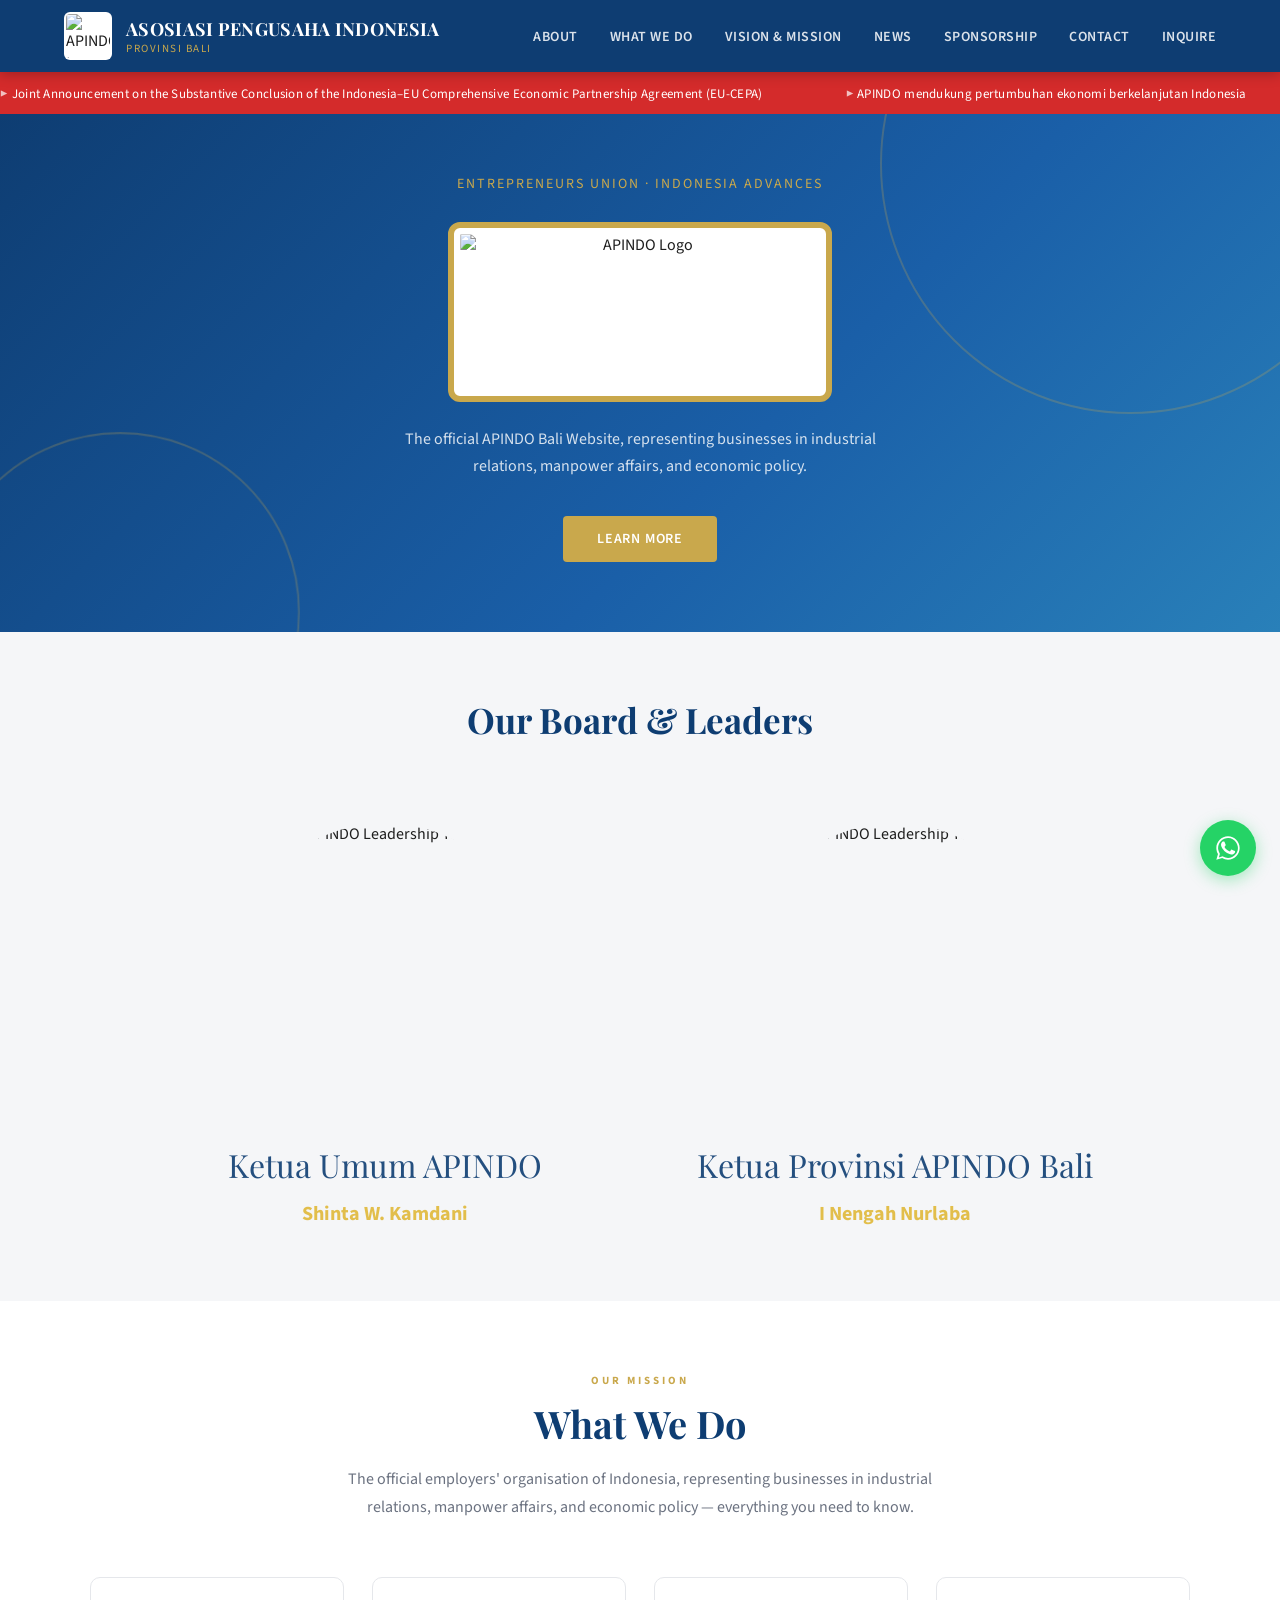
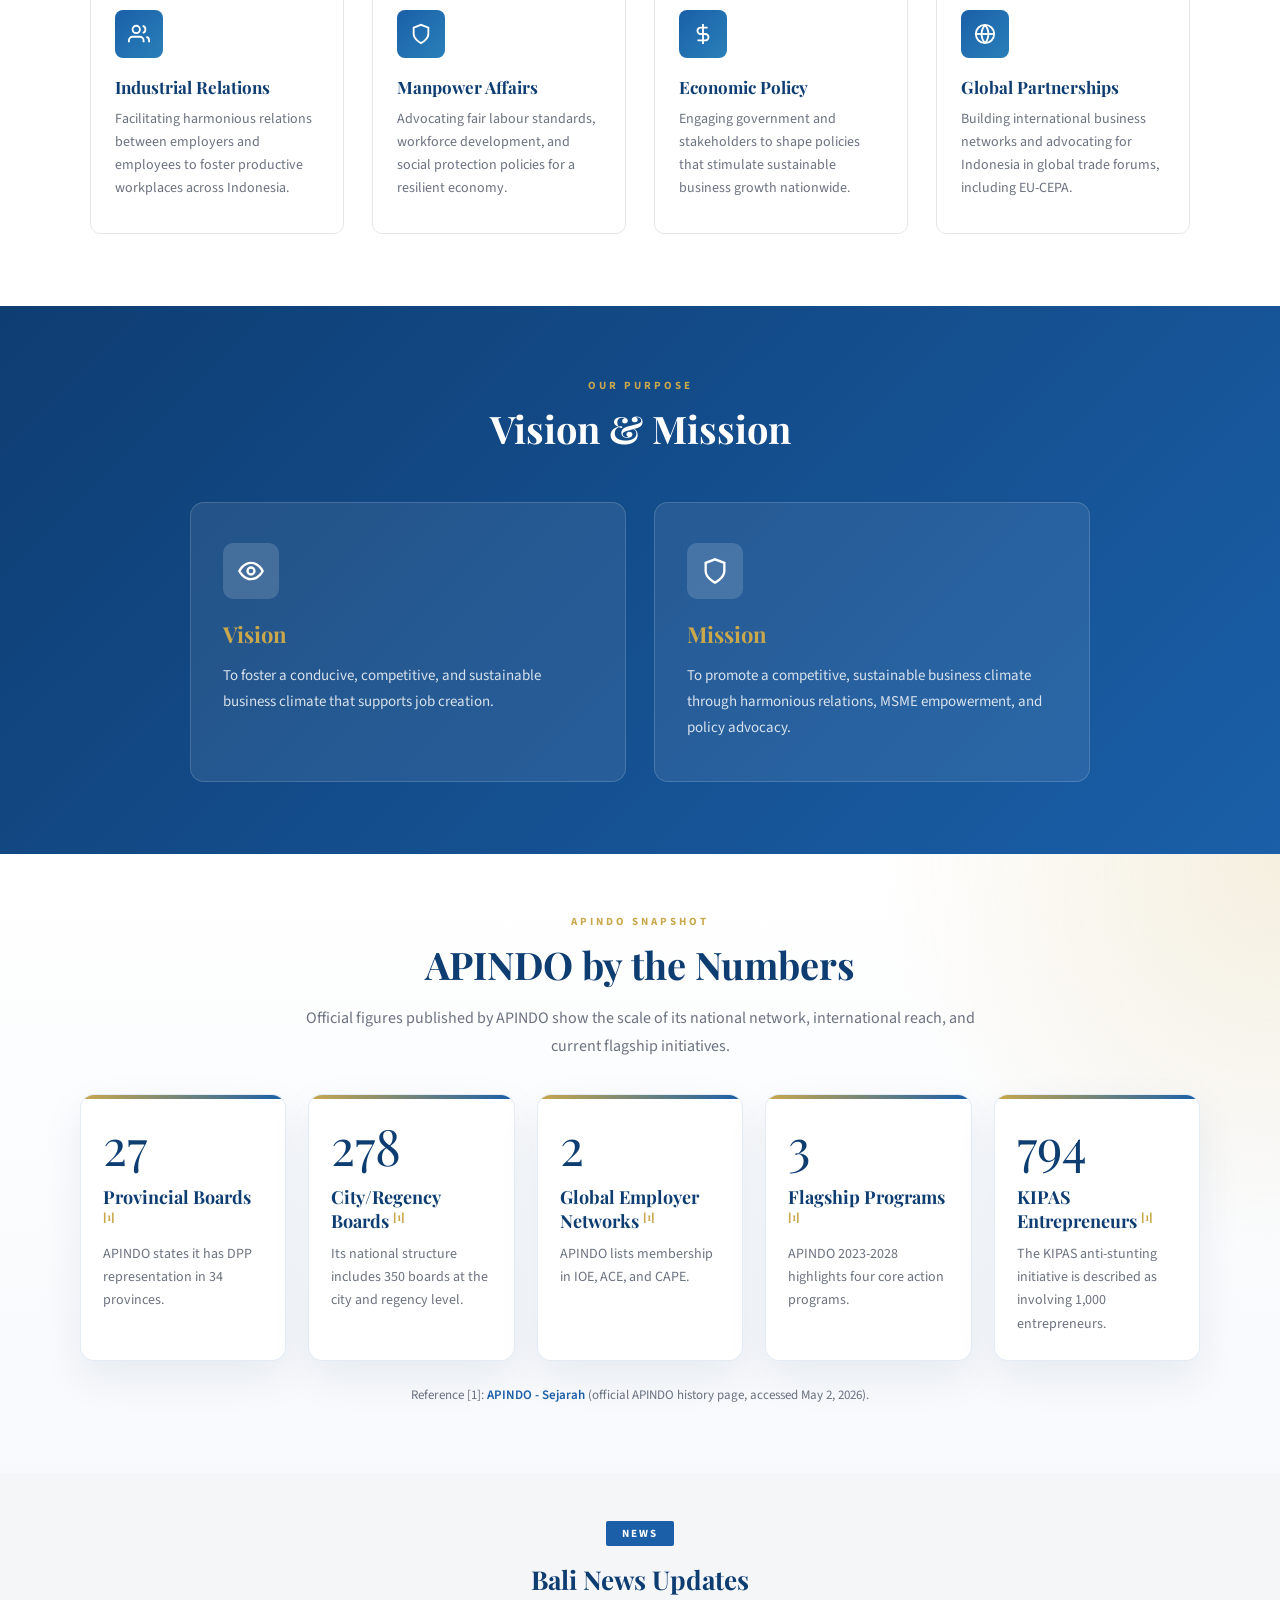
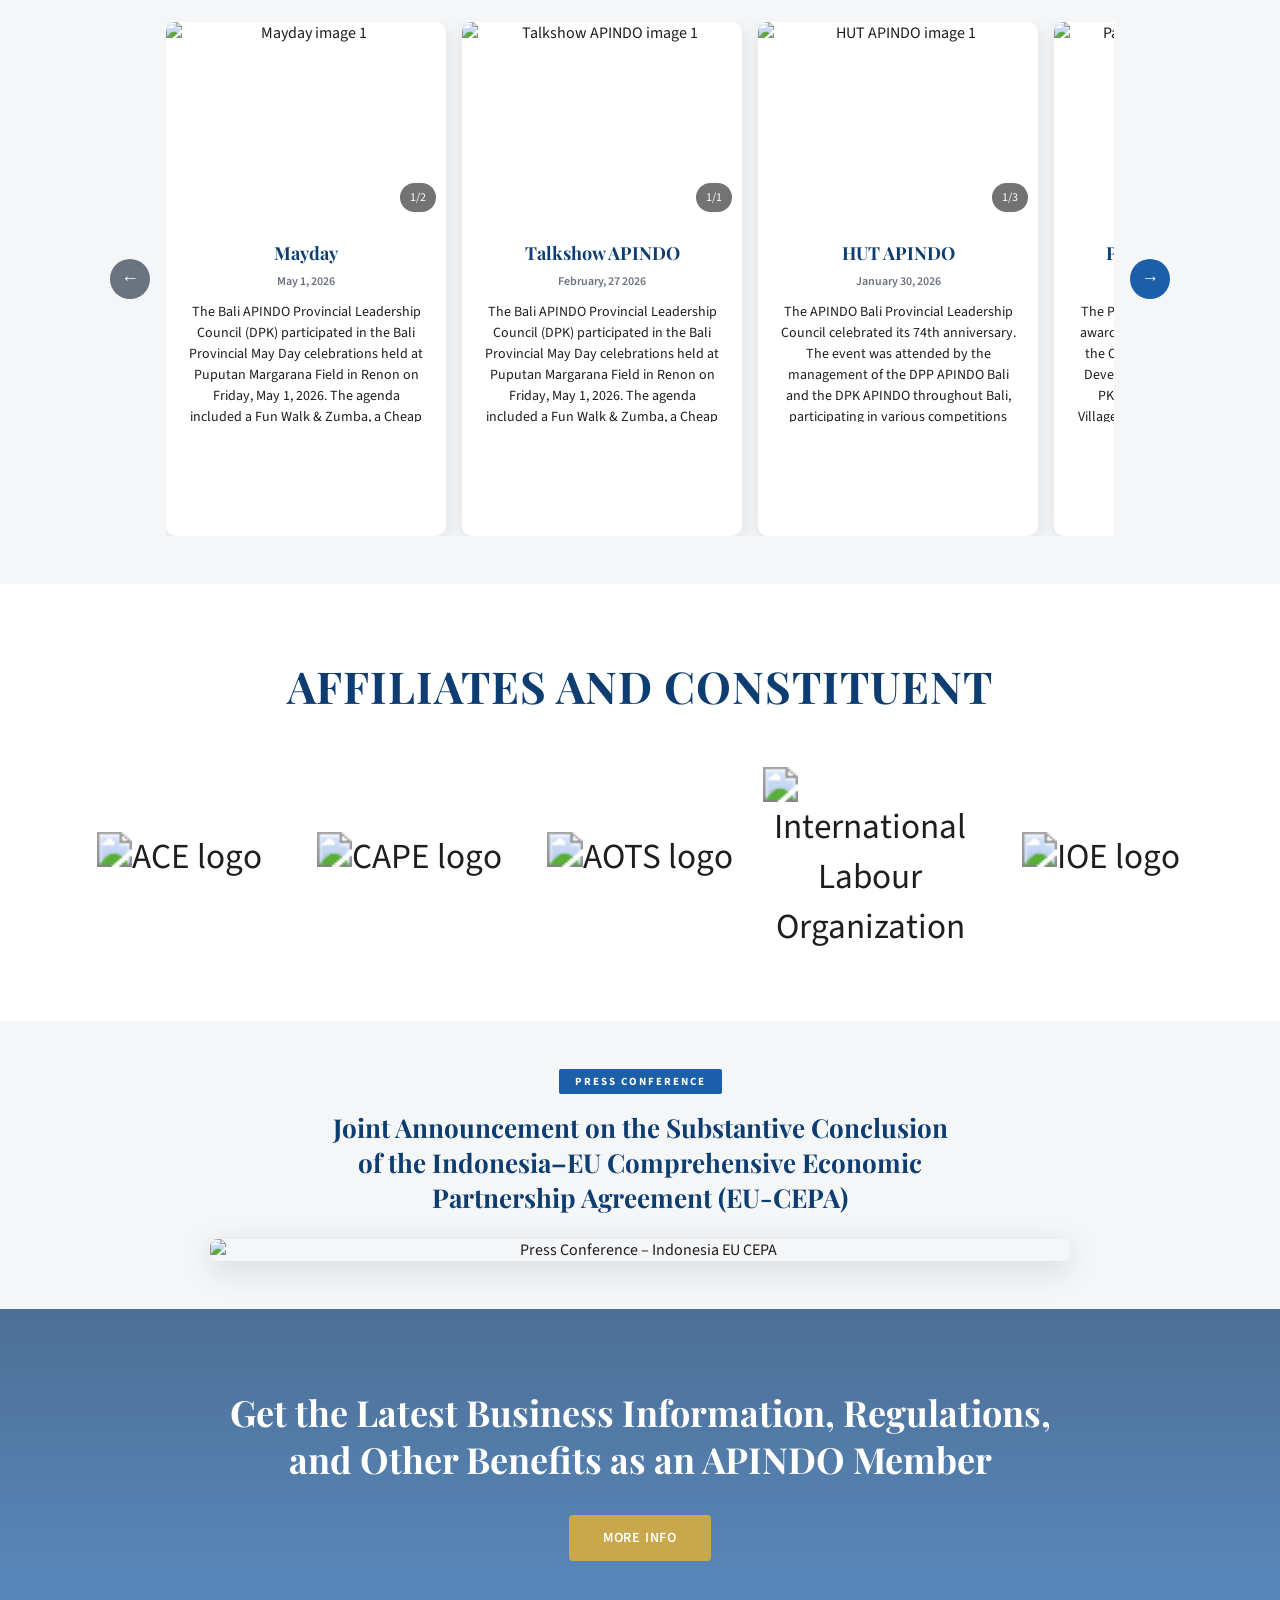
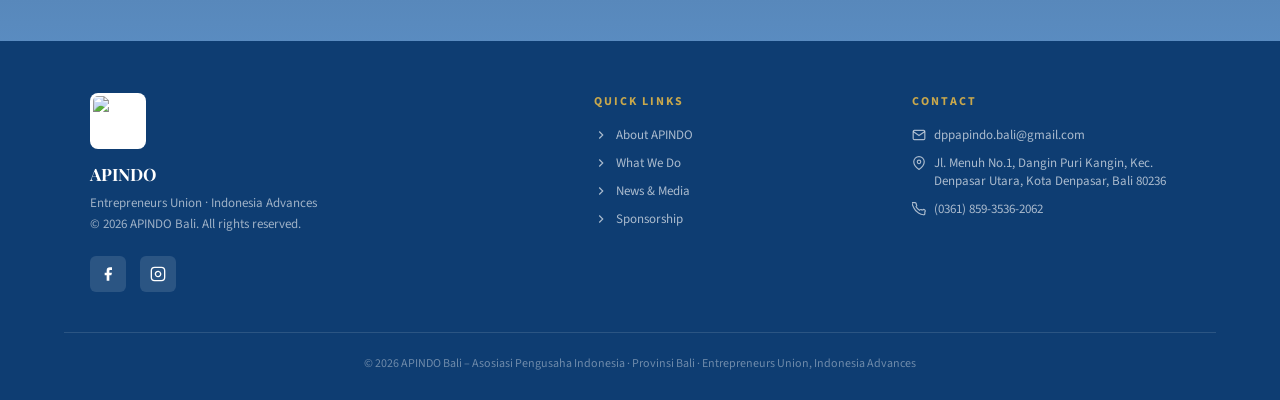
==== Landing Page/index.html @ fa8fde5b "Try fix navbar" ====
<!doctype html>
<html lang="id">
  <head>
    <meta charset="UTF-8" />
    <meta name="viewport" content="width=device-width, initial-scale=1.0" />
    <meta name="robots" content="noindex, nofollow">
    <title>APINDO – Asosiasi Pengusaha Indonesia</title>
    <link rel="preconnect" href="https://fonts.googleapis.com" />
    <link rel="preconnect" href="https://fonts.gstatic.com" crossorigin />
    <link
      href="https://fonts.googleapis.com/css2?family=Playfair+Display:wght@600;700&family=Source+Sans+3:wght@300;400;600&display=swap"
      rel="stylesheet"
    />
    <link rel="stylesheet" href="style.css" />
  </head>
  <body>
    
    <div class="page-loader" id="pageLoader">
  <div class="loader-logo">
    <div class="loader-ring"></div>
    <div class="loader-ring loader-ring--2"></div>
  </div>
  <p class="loader-text">APINDO · Bali</p>
</div>

    <nav>
      <a href="#" class="nav-logo">
        <img src="../Asset/logo.png" alt="APINDO Logo" class="logo-img" />
        <div class="nav-name">
          <span>ASOSIASI PENGUSAHA INDONESIA</span>
          <span>Provinsi Bali</span>
        </div>
      </a>

      <ul class="nav-links">
        <li><a href="../Landing%20Page/index.html#about">About</a></li>
        <li><a href="../Landing%20Page/index.html#what-we-do">What We Do</a></li>
        <li><a href="../Landing%20Page/index.html#vismis">Vision & Mission</a></li>
        <li><a href="../Landing%20Page/index.html#news">News</a></li>
        <li><a href="../SponsorshipPage/index.html">Sponsorship</a></li>
        <li><a href="../Landing%20Page/index.html#contact">Contact</a></li>
        <li><a href="../Inquire Page/index.html">Inquire</a></li>
      </ul>

      <div class="hamburger" onclick="toggleMenu()" aria-label="Toggle menu">
        <span></span><span></span><span></span>
      </div>
    </nav>

    <div class="mobile-menu" id="mobileMenu">
      <a href="../Landing%20Page/index.html#about"           onclick="toggleMenu()">About</a>
      <a href="../Landing%20Page/index.html#what-we-do"      onclick="toggleMenu()">What We Do</a>
      <a href="../Landing%20Page/index.html#vismis"          onclick="toggleMenu()">Vision & Mission</a>
      <a href="../Landing%20Page/index.html#news"            onclick="toggleMenu()">News</a>
      <a href="../SponsorshipPage/index.html" onclick="toggleMenu()">Sponsorship</a>
      <a href="../Landing%20Page/index.html#contact"         onclick="toggleMenu()">Contact</a>
      <a href="../Inquire Page/index.html" onclick="toggleMenu()">Inquire</a>
    </div>

    <div class="ticker-wrap">
      <div class="ticker">
        <span>Joint Announcement on the Substantive Conclusion of the Indonesia–EU Comprehensive Economic Partnership Agreement (EU-CEPA)</span>
        <span>APINDO mendukung pertumbuhan ekonomi berkelanjutan Indonesia</span>
        <span>Pertemuan Dewan Pengusaha APINDO – Q2 2025</span>
        <span>Forum Ketenagakerjaan Nasional – Jakarta, Juni 2025</span>
      </div>
    </div>

    <section class="hero" id="about">
      <img src="../Asset/flower_corner.png" alt="" class="flower-corner flower-corner-top" />
      <img src="../Asset/flower_corner.png" alt="" class="flower-corner flower-corner-bottom" />

      <div class="hero-inner">
        <p class="tagline">Entrepreneurs Union · Indonesia Advances</p>
        <img src="../Asset/fullLogo_whitebg.png" alt="APINDO Logo" class="hero-logo" />
        <p class="desc">
          The official APINDO Bali Website, representing businesses in
          industrial relations, manpower affairs, and economic policy.
        </p>
        <a href="#what-we-do" class="btn btn-gold">Learn More</a>
      </div>
    </section>

    <section class="founder">
      <h1>Our Board & Leaders</h2>
      <div class="founders-grid">
        <div class="founder-card">
          <img
            src="../asset/personimg.jpg"
            alt="APINDO Leadership Team"
            class="founder-img"
          />
          <h3 class="founder-role">Ketua Umum APINDO</h3>
          <p class="founder-name">Shinta W. Kamdani</p>
        </div>

        <div class="founder-card">
          <img
            src="../asset/personimg1.png"
            alt="APINDO Leadership Team"
            class="founder-img"
          />
          <h3 class="founder-role">Ketua Provinsi APINDO Bali</h3>
          <p class="founder-name">I Nengah Nurlaba</p>
        </div>
      </div>
    </section>

    <!-- <section class="founder">
      <h1>Staff Apindo</h2>
      <div class="founders-grid">
        <div class="founder-card">
          <img
            src="../asset/personimg.jpg"
            alt="APINDO Leadership Team"
            class="founder-img"
          />
          <h3 class="founder-role">Sekretaris DPP APINDO Bali</h3>
          <p class="founder-name">Sintha Sutami</p>
        </div>

        <div class="founder-card">
          <img
            src="../asset/personimg1.png"
            alt="APINDO Leadership Team"
            class="founder-img"
          />
          <h3 class="founder-role">Staff DPP APINDO Bali</h3>
          <p class="founder-name">Shinta Nirmala</p>
        </div>
      </div>
    </section> -->

    <section class="what" id="what-we-do">
      <p class="section-label">Our Mission</p>
      <h2>What We Do</h2>
      <p class="intro">
        The official employers' organisation of Indonesia, representing
        businesses in industrial relations, manpower affairs, and economic
        policy — everything you need to know.
      </p>

      <div class="pillars">
        <div class="pillar">
          <div class="pillar-icon">
            <svg width="22" height="22" fill="none" stroke="#fff" stroke-width="2" viewBox="0 0 24 24">
              <path d="M17 21v-2a4 4 0 00-4-4H5a4 4 0 00-4 4v2" />
              <circle cx="9" cy="7" r="4" />
              <path d="M23 21v-2a4 4 0 00-3-3.87M16 3.13a4 4 0 010 7.75" />
            </svg>
          </div>
          <h3>Industrial Relations</h3>
          <p>Facilitating harmonious relations between employers and employees to foster productive workplaces across Indonesia.</p>
        </div>

        <div class="pillar">
          <div class="pillar-icon">
            <svg width="22" height="22" fill="none" stroke="#fff" stroke-width="2" viewBox="0 0 24 24">
              <path d="M12 22s8-4 8-10V5l-8-3-8 3v7c0 6 8 10 8 10z" />
            </svg>
          </div>
          <h3>Manpower Affairs</h3>
          <p>Advocating fair labour standards, workforce development, and social protection policies for a resilient economy.</p>
        </div>

        <div class="pillar">
          <div class="pillar-icon">
            <svg width="22" height="22" fill="none" stroke="#fff" stroke-width="2" viewBox="0 0 24 24">
              <line x1="12" y1="1" x2="12" y2="23" />
              <path d="M17 5H9.5a3.5 3.5 0 000 7h5a3.5 3.5 0 010 7H6" />
            </svg>
          </div>
          <h3>Economic Policy</h3>
          <p>Engaging government and stakeholders to shape policies that stimulate sustainable business growth nationwide.</p>
        </div>

        <div class="pillar">
          <div class="pillar-icon">
            <svg width="22" height="22" fill="none" stroke="#fff" stroke-width="2" viewBox="0 0 24 24">
              <circle cx="12" cy="12" r="10"/><line x1="2" y1="12" x2="22" y2="12"/>
              <path d="M12 2a15.3 15.3 0 010 20M12 2a15.3 15.3 0 000 20"/>
            </svg>
          </div>
          <h3>Global Partnerships</h3>
          <p>Building international business networks and advocating for Indonesia in global trade forums, including EU-CEPA.</p>
        </div>
      </div>
    </section>

    <section class="vismis" id="vismis">
      <div class="vismis-inner">
        <p class="section-label">Our Purpose</p>
        <h2>Vision & Mission</h2>

        <div class="vismis-grid">
          <div class="vismis-card vismis-vision">
            <div class="vismis-icon">
              <svg width="28" height="28" fill="none" stroke="#fff" stroke-width="2" viewBox="0 0 24 24">
                <circle cx="12" cy="12" r="3"/><path d="M2 12s3.5-7 10-7 10 7 10 7-3.5 7-10 7S2 12 2 12z"/>
              </svg>
            </div>
            <h3>Vision</h3>
            <p>To foster a conducive, competitive, and sustainable business climate that supports job creation.</p>
          </div>

          <div class="vismis-card vismis-mission">
            <div class="vismis-icon">
              <svg width="28" height="28" fill="none" stroke="#fff" stroke-width="2" viewBox="0 0 24 24">
                <path d="M12 22s8-4 8-10V5l-8-3-8 3v7c0 6 8 10 8 10z"/>
              </svg>
            </div>
            <h3>Mission</h3>
            <p>To promote a competitive, sustainable business climate through harmonious relations, MSME empowerment, and policy advocacy.</p>
          </div>
        </div>
      </div>
    </section>
  </section>

    <section class="stats" aria-labelledby="stats-heading">
      <div class="stats-shell">
        <div class="stats-head">
          <p class="section-label">APINDO Snapshot</p>
          <h2 id="stats-heading">APINDO by the Numbers</h2>
          <p class="stats-intro">
            Official figures published by APINDO show the scale of its national
            network, international reach, and current flagship initiatives.
          </p>
        </div>

        <div class="stats-grid">
          <article class="stat-card">
            <span class="stat-value" data-count-to="34">0</span>
            <h3>Provincial Boards <sup>[1]</sup></h3>
            <p>APINDO states it has DPP representation in 34 provinces.</p>
          </article>

          <article class="stat-card">
            <span class="stat-value" data-count-to="350">0</span>
            <h3>City/Regency Boards <sup>[1]</sup></h3>
            <p>Its national structure includes 350 boards at the city and regency level.</p>
          </article>

          <article class="stat-card">
            <span class="stat-value" data-count-to="3">0</span>
            <h3>Global Employer Networks <sup>[1]</sup></h3>
            <p>APINDO lists membership in IOE, ACE, and CAPE.</p>
          </article>

          <article class="stat-card">
            <span class="stat-value" data-count-to="4">0</span>
            <h3>Flagship Programs <sup>[1]</sup></h3>
            <p>APINDO 2023-2028 highlights four core action programs.</p>
          </article>

          <article class="stat-card">
            <span class="stat-value" data-count-to="1000">0</span>
            <h3>KIPAS Entrepreneurs <sup>[1]</sup></h3>
            <p>The KIPAS anti-stunting initiative is described as involving 1,000 entrepreneurs.</p>
          </article>
        </div>

        <p class="stats-source">
          Reference [1]:
          <a href="https://apindo.or.id/id/apindo/history" target="_blank" rel="noopener">
            APINDO - Sejarah
          </a>
          (official APINDO history page, accessed May 2, 2026).
        </p>
      </div>
    </section>

    <section class="news" id="news">
      <span class="news-label">News</span>
      <h2>Bali News Updates</h2>

      <div class="news-carousel">
        <button class="carousel-btn prev" aria-label="Previous news">&larr;</button>
        <div class="carousel-container">
          <div class="carousel-track">
          </div>
        </div>
        <button class="carousel-btn next" aria-label="Next news">&rarr;</button>
      </div>
    </section>

    <section class="affiliates" aria-labelledby="affiliates-heading">
      <div class="affiliates-shell">
        <h2 id="affiliates-heading">Affiliates and Constituent</h2>

        <div class="affiliates-logos">
          <figure class="affiliate-logo affiliate-logo-ace">
            <a href="https://aseanemployers.com/ace_website/" target="_blank" rel="noopener" aria-label="Visit ASEAN Confederation of Employers">
              <img src="../Asset/logoCAA/ACE.png" alt="ACE logo" />
            </a>
          </figure>
          <figure class="affiliate-logo affiliate-logo-cape">
            <a href="https://www.cape-emp.org/" target="_blank" rel="noopener" aria-label="Visit Confederation of Asia-Pacific Employers">
              <img src="../Asset/logoCAA/CAPE.png" alt="CAPE logo" />
            </a>
          </figure>
          <figure class="affiliate-logo affiliate-logo-aots">
            <a href="https://www.aots.jp/en/" target="_blank" rel="noopener" aria-label="Visit AOTS">
              <img src="../Asset/logoCAA/AOTS.png" alt="AOTS logo" />
            </a>
          </figure>
          <figure class="affiliate-logo affiliate-logo-ilo">
            <a href="https://www.ilo.org/" target="_blank" rel="noopener" aria-label="Visit International Labour Organization">
              <img src="../Asset/logoCAA/ILO.png" alt="International Labour Organization logo" />
            </a>
          </figure>
          <figure class="affiliate-logo affiliate-logo-ioe">
            <a href="https://www.ioe-emp.org/" target="_blank" rel="noopener" aria-label="Visit International Organisation of Employers">
              <img src="../Asset/logoCAA/IOE.png" alt="IOE logo" />
            </a>
          </figure>
        </div>
      </div>
    </section>

  <section class="press">
    <span class="press-label">Press Conference</span>
    <h2>Joint Announcement on the Substantive Conclusion of the Indonesia–EU Comprehensive Economic Partnership Agreement (EU-CEPA)</h2>

    <div class="press-img-wrap">
      <img src="../Asset/group_photo.png" alt="Press Conference – Indonesia EU CEPA" />
    </div>
  </section>

    <section class="cta-membership">
      <div class="cta-inner">
        <h2>Get the Latest Business Information, Regulations, and Other Benefits as an APINDO Member</h2>
        <a href="#contact" class="btn btn-gold">More Info</a>
      </div>
    </section>

    <footer id="contact">
      <div class="footer-grid">
        <div class="footer-brand">
          <img src="../Asset/logo.png" alt="APINDO Logo" class="footer-logo" />
          <h3>APINDO</h3>
          <p>Entrepreneurs Union · Indonesia Advances<br />© 2026 APINDO Bali. All rights reserved.</p>
          <div class="footer-socials">
            <a class="social-btn" href="https://www.facebook.com/share/1De7yfZ5YW/?mibextid=wwXIfr" aria-label="Facebook">
              <svg width="16" height="16" fill="#fff" viewBox="0 0 24 24">
                <path d="M18 2h-3a5 5 0 00-5 5v3H7v4h3v8h4v-8h3l1-4h-4V7a1 1 0 011-1h3z"/>
              </svg>
            </a>
            <a class="social-btn" href="https://www.instagram.com/apindo_bali/" target="_blank" rel="noopener" aria-label="Instagram">
              <svg width="16" height="16" fill="none" stroke="#fff" stroke-width="2" viewBox="0 0 24 24">
                <rect x="2" y="2" width="20" height="20" rx="5" />
                <path d="M16 11.37A4 4 0 1112.63 8 4 4 0 0116 11.37z" />
                <line x1="17.5" y1="6.5" x2="17.51" y2="6.5" />
              </svg>
            </a>
          </div>
        </div>

        <div class="footer-col">
          <h4>Quick Links</h4>
          <ul>
            <li>
              <svg width="14" height="14" fill="none" stroke="currentColor" stroke-width="2" viewBox="0 0 24 24"><polyline points="9 18 15 12 9 6"/></svg>
              <a href="#about">About APINDO</a>
            </li>
            <li>
              <svg width="14" height="14" fill="none" stroke="currentColor" stroke-width="2" viewBox="0 0 24 24"><polyline points="9 18 15 12 9 6"/></svg>
              <a href="#what-we-do">What We Do</a>
            </li>
            <li>
              <svg width="14" height="14" fill="none" stroke="currentColor" stroke-width="2" viewBox="0 0 24 24"><polyline points="9 18 15 12 9 6"/></svg>
              <a href="#news">News & Media</a>
            </li>
            <li>
              <svg width="14" height="14" fill="none" stroke="currentColor" stroke-width="2" viewBox="0 0 24 24"><polyline points="9 18 15 12 9 6"/></svg>
              <a href="../SponsorshipPage/index.html">Sponsorship</a>
            </li>
          </ul>
        </div>

        <div class="footer-col">
          <h4>Contact</h4>
          <ul>
            <li>
              <svg width="14" height="14" fill="none" stroke="currentColor" stroke-width="2" viewBox="0 0 24 24">
                <path d="M4 4h16c1.1 0 2 .9 2 2v12c0 1.1-.9 2-2 2H4c-1.1 0-2-.9-2-2V6c0-1.1.9-2 2-2z"/>
                <polyline points="22,6 12,13 2,6"/>
              </svg>
              <a href="mailto:dppapindo.bali@gmail.com">dppapindo.bali@gmail.com</a>
            </li>
            <li>
              <svg width="14" height="14" fill="none" stroke="currentColor" stroke-width="2" viewBox="0 0 24 24">
                <path d="M21 10c0 7-9 13-9 13S3 17 3 10a9 9 0 0118 0z"/>
                <circle cx="12" cy="10" r="3"/>
              </svg>
              Jl. Menuh No.1, Dangin Puri Kangin, Kec. Denpasar Utara, Kota Denpasar, Bali 80236
            </li>
            <li>
              <svg width="14" height="14" fill="none" stroke="currentColor" stroke-width="2" viewBox="0 0 24 24">
                <path d="M22 16.92v3a2 2 0 01-2.18 2 19.79 19.79 0 01-8.63-3.07A19.5 19.5 0 013.07 9.81a19.79 19.79 0 01-3.07-8.68A2 2 0 012.18 1h3a2 2 0 012 1.72 12.84 12.84 0 00.7 2.81 2 2 0 01-.45 2.11L6.91 8.1a16 16 0 006 6l.62-.62a2 2 0 012.11-.45 12.84 12.84 0 002.81.7A2 2 0 0122 16.92z"/>
              </svg>
              (0361) 859-3536-2062
            </li>
          </ul>
        </div>
      </div>

      <div class="footer-bottom">
        © 2026 APINDO Bali – Asosiasi Pengusaha Indonesia · Provinsi Bali · Entrepreneurs Union, Indonesia Advances
      </div>
    </footer>

    <a
      class="wa-fab"
      href="https://api.whatsapp.com/send/?phone=6285935362062&text=Halo%2C+saya+tertarik+untuk+bekerja+sama+dengan+anda&type=phone_number&app_absent=0"
      target="_blank"
      rel="noopener"
      aria-label="Chat on WhatsApp"
    >
      <svg width="28" height="28" viewBox="0 0 24 24" fill="#fff">
        <path d="M17.472 14.382c-.297-.149-1.758-.867-2.03-.967-.273-.099-.471-.148-.67.15-.197.297-.767.966-.94 1.164-.173.199-.347.223-.644.075-.297-.15-1.255-.463-2.39-1.475-.883-.788-1.48-1.761-1.653-2.059-.173-.297-.018-.458.13-.606.134-.133.298-.347.446-.52.149-.174.198-.298.298-.497.099-.198.05-.371-.025-.52-.075-.149-.669-1.612-.916-2.207-.242-.579-.487-.5-.669-.51-.173-.008-.371-.01-.57-.01-.198 0-.52.074-.792.372-.272.297-1.04 1.016-1.04 2.479 0 1.462 1.065 2.875 1.213 3.074.149.198 2.096 3.2 5.077 4.487.709.306 1.262.489 1.694.625.712.227 1.36.195 1.871.118.571-.085 1.758-.719 2.006-1.413.248-.694.248-1.289.173-1.413-.074-.124-.272-.198-.57-.347z"/>
        <path d="M12 2C6.477 2 2 6.477 2 12c0 1.89.525 3.657 1.438 5.168L2 22l4.992-1.412A9.956 9.956 0 0012 22c5.523 0 10-4.477 10-10S17.523 2 12 2zm0 18.5a8.48 8.48 0 01-4.319-1.175l-.31-.184-3.207.906.907-3.117-.2-.32A8.5 8.5 0 1112 20.5z"/>
      </svg>
    </a>

    <script src="script.js"></script>
  </body>
</html>
---- Landing Page/style.css ----
*, *::before, *::after { box-sizing: border-box; margin: 0; padding: 0; }

:root {
  --blue:    #1a5fa8;
  --blue-dk: #0e3d72;
  --red:     #d42b2b;
  --gold:    #c9a84c;
  --bg:      #ffffff;
  --gray:    #f5f6f8;
  --text:    #1e1e1e;
  --muted:   #6b7280;
  --nav-h:   72px;
}

::-webkit-scrollbar { width: 8px; }
::-webkit-scrollbar-track { background: #f5f6f8; }
::-webkit-scrollbar-thumb { background: #1a5fa8; border-radius: 4px; }
::-webkit-scrollbar-thumb:hover { background: #0e3d72; }

html { scroll-behavior: smooth;
  scrollbar-color: #1a5fa8 #f5f6f8; 
  scrollbar-width: thin; }

body {
  font-family: 'Source Sans 3', sans-serif;
  color: var(--text);
  background: var(--bg);
  overflow-x: hidden;
}

img { display: block; width: 100%; height: auto; }
a   { text-decoration: none; color: inherit; }

.page-loader {
  position: fixed;
  inset: 0;
  z-index: 99999;
  background: #fff;
  display: flex;
  flex-direction: column;
  align-items: center;
  justify-content: center;
  gap: 18px;
  transition: opacity .45s ease, visibility .45s ease;
}
.page-loader.hidden { opacity: 0; visibility: hidden; pointer-events: none; }
.loader-logo { position: relative; width: 72px; height: 72px; }
.loader-ring {
  position: absolute;
  inset: 0;
  border-radius: 50%;
  border: 3px solid transparent;
  border-top-color: #1a5fa8;
  border-right-color: #c9a84c;
  animation: loader-spin 1s cubic-bezier(.6,.15,.4,.85) infinite;
}
.loader-ring--2 {
  inset: 10px;
  border-top-color: #c9a84c;
  border-right-color: #1a5fa8;
  animation-direction: reverse;
  animation-duration: .75s;
}
.loader-text {
  font-family: 'Playfair Display', serif;
  font-size: 13px;
  letter-spacing: 3px;
  text-transform: uppercase;
  color: #6b7280;
}
@keyframes loader-spin { to { transform: rotate(360deg); } }

nav {
  position: sticky;
  top: 0;
  z-index: 100;
  background: var(--blue-dk);
  height: var(--nav-h);
  display: flex;
  align-items: center;
  justify-content: space-between;
  padding: 0 5%;
  box-shadow: 0 2px 12px rgba(0,0,0,.25);
}

.nav-logo {
  display: flex;
  align-items: center;
  gap: 14px;
}

.logo-badge {
  width: 48px;
  height: 48px;
  background: var(--bg);
  
  border-radius: 6px;
  display: flex;
  align-items: center;
  justify-content: center;
  font-family: 'Playfair Display', serif;
  font-size: 13px;
  font-weight: 700;
  color: var(--blue);
  letter-spacing: .5px;
  line-height: 1.1;
  text-align: center;
}

.logo-img {
  width: 48px;
  height: 48px;
  background: #fff;
  
  border-radius: 6px;
  object-fit: contain;
  padding: 2px;
}

.hero-logo {
  width: clamp(120px, 30vw, 480px);
  height: clamp(120px, 18vw, 180px);
  background: #fff;
  border: 0.4em solid var(--gold);
  border-radius: 12px;
  object-fit: contain;
  padding: 0.4em;
  margin: 0 auto 1.5em;
}

.footer-logo {
  width: 56px;
  height: 56px;
  background: #fff;
  
  border-radius: 8px;
  object-fit: contain;
  padding: 3px;
  margin-bottom: 14px;
}

.nav-name {
  display: flex;
  flex-direction: column;
}

.nav-name span:first-child {
  font-family: 'Playfair Display', serif;
  font-size: 18px;
  font-weight: 700;
  color: #fff;
  letter-spacing: .3px;
}

.nav-name span:last-child {
  font-size: 11px;
  color: var(--gold);
  letter-spacing: 1.5px;
  text-transform: uppercase;
}

.nav-links {
  display: flex;
  gap: 32px;
  list-style: none;
}

.nav-links a {
  color: rgba(255,255,255,.85);
  font-size: 14px;
  font-weight: 600;
  letter-spacing: .5px;
  text-transform: uppercase;
  transition: color .2s;
}

.nav-links a:hover { color: var(--gold); }

.hamburger {
  display: none;
  flex-direction: column;
  gap: 5px;
  cursor: pointer;
  padding: 6px;
}

.hamburger span {
  display: block;
  width: 24px;
  height: 2px;
  background: #fff;
  border-radius: 2px;
  transition: .3s;
}

.hero {
  background: linear-gradient(135deg, var(--blue-dk) 0%, var(--blue) 60%, #2980b9 100%);
  padding: 60px 5% 70px;
  text-align: center;
  position: relative;
  overflow: hidden;
}

.hero::before, .hero::after {
  content: '';
  position: absolute;
  border-radius: 50%;
  border: 2px solid rgba(201,168,76,.25);
  will-change: transform;
}
.hero::before {
  width: 500px; height: 500px;
  top: -200px; right: -100px;
  animation: hero-ring-float 7s ease-in-out infinite;
}
.hero::after {
  width: 360px; height: 360px;
  bottom: -160px; left: -60px;
  animation: hero-ring-pulse 6s ease-in-out infinite;
}

.hero-inner { position: relative; z-index: 1; max-width: 700px; margin: 0 auto; }

.flower-corner {
  position: absolute;
  width: 300px;
  height: auto;
  pointer-events: none;
  opacity: 0.85;
}

.flower-corner-top {
  top: -20px;
  left: -20px;
}

.flower-corner-bottom {
  bottom: -20px;
  right: -20px;
  transform: rotate(180deg);
}

.hero h1 {
  font-family: 'Playfair Display', serif;
  font-size: clamp(26px, 5vw, 44px);
  color: #fff;
  line-height: 1.18;
  margin-bottom: 10px;
}

.hero p.tagline {
  font-size: 14px;
  color: var(--gold);
  letter-spacing: 2px;
  text-transform: uppercase;
  margin-bottom: 28px;
}

.hero p.desc {
  font-size: 16px;
  color: rgba(255,255,255,.82);
  line-height: 1.7;
  max-width: 520px;
  margin: 0 auto 36px;
}

.btn {
  display: inline-block;
  padding: 13px 34px;
  border-radius: 4px;
  font-size: 14px;
  font-weight: 600;
  letter-spacing: .8px;
  text-transform: uppercase;
  transition: all .22s;
  cursor: pointer;
  border: none;
}

.btn-gold {
  background: var(--gold);
  color: #fff;
}

.btn-gold:hover {
  background: #a8853a;
  transform: translateY(-2px);
  box-shadow: 0 6px 18px rgba(0,0,0,.2);
}

.btn-outline {
  background: transparent;
  color: #fff;
  border: 2px solid rgba(255,255,255,.5);
  margin-left: 12px;
}

.btn-outline:hover {
  border-color: #fff;
  background: rgba(255,255,255,.1);
}

@keyframes hero-ring-float {
  0%, 100% { transform: translateY(0); }
  50% { transform: translateY(-24px); }
}

@keyframes hero-ring-pulse {
  0%, 100% { transform: scale(1); }
  50% { transform: scale(1.08); }
}

.stats {
  padding: 60px 5% 68px;
  background:
    radial-gradient(circle at top right, rgba(201,168,76,.18), transparent 28%),
    linear-gradient(180deg, #fff 0%, #f7f9fc 100%);
}

.stats-shell {
  max-width: 1120px;
  margin: 0 auto;
}

.stats-head {
  max-width: 720px;
  margin: 0 auto 34px;
  text-align: center;
}

.stats h2 {
  font-family: 'Playfair Display', serif;
  font-size: clamp(26px, 4vw, 38px);
  color: var(--blue-dk);
  margin-bottom: 14px;
}

.stats-intro {
  font-size: 16px;
  line-height: 1.75;
  color: var(--muted);
}

.stats-grid {
  display: grid;
  grid-template-columns: repeat(auto-fit, minmax(190px, 1fr));
  gap: 22px;
}

.stat-card {
  position: relative;
  padding: 26px 22px 24px;
  border-radius: 14px;
  background: rgba(255,255,255,.96);
  border: 1px solid rgba(26,95,168,.12);
  box-shadow: 0 16px 40px rgba(14,61,114,.08);
  overflow: hidden;
}

.stat-card::before {
  content: '';
  position: absolute;
  inset: 0 auto auto 0;
  width: 100%;
  height: 4px;
  background: linear-gradient(90deg, var(--gold) 0%, var(--blue) 100%);
}

.stat-value {
  display: block;
  margin-bottom: 14px;
  font-family: 'Playfair Display', serif;
  font-size: clamp(34px, 5vw, 50px);
  line-height: 1;
  color: var(--blue-dk);
}

.stat-card h3 {
  font-family: 'Playfair Display', serif;
  font-size: 18px;
  color: var(--blue-dk);
  margin-bottom: 10px;
}

.stat-card sup {
  font-size: 11px;
  color: var(--gold);
}

.stat-card p {
  font-size: 14px;
  line-height: 1.65;
  color: var(--muted);
}

.stats-source {
  margin-top: 24px;
  text-align: center;
  font-size: 13px;
  line-height: 1.6;
  color: var(--muted);
}

.stats-source a {
  color: var(--blue);
  font-weight: 600;
}

.ticker-wrap {
  background: var(--red);
  overflow: hidden;
  white-space: nowrap;
  padding: 10px 0;
}

.ticker {
  display: inline-block;
  animation: ticker-scroll 28s linear infinite;
}

.ticker span {
  font-size: 13px;
  color: #fff;
  letter-spacing: .3px;
  padding-right: 80px;
}

.ticker span::before { content: '▶ '; opacity: .7; }

@keyframes ticker-scroll {
  0%   { transform: translateX(100vw); }
  100% { transform: translateX(-100%); }
}

.news {
  background: var(--gray);
  padding: 48px 5%;
  text-align: center;
}

.news-label {
  display: inline-block;
  background: var(--blue);
  color: #fff;
  font-size: 11px;
  font-weight: 700;
  letter-spacing: 2px;
  text-transform: uppercase;
  padding: 5px 16px;
  border-radius: 2px;
  margin-bottom: 16px;
}

.news h2 {
  font-family: 'Playfair Display', serif;
  font-size: clamp(18px, 3vw, 26px);
  color: var(--blue-dk);
  margin-bottom: 24px;
  max-width: 640px;
  margin-inline: auto;
  line-height: 1.35;
}

.news-carousel {
  position: relative;
  max-width: 1060px;
  margin: 0 auto;
  display: flex;
  align-items: center;
  gap: 16px;
}

.carousel-btn {
  background: var(--blue);
  color: white;
  border: none;
  width: 40px;
  height: 40px;
  border-radius: 50%;
  cursor: pointer;
  font-size: 18px;
  display: flex;
  align-items: center;
  justify-content: center;
  transition: background 0.3s;
  flex-shrink: 0;
}

.carousel-btn:hover {
  background: var(--blue-dk);
}

.carousel-btn:disabled {
  background: var(--muted);
  cursor: not-allowed;
}

.carousel-container {
  overflow: hidden;
  flex: 1;
  min-width: 0;
}

.carousel-track {
  display: flex;
  gap: 16px;
  transition: transform 0.5s ease;
}

.news-card {
  flex: 0 0 280px;
  background: white;
  border-radius: 10px;
  overflow: hidden;
  box-shadow: 0 4px 16px rgba(0,0,0,0.1);
  transition: transform 0.3s, box-shadow 0.3s;
}

.news-card:hover {
  transform: translateY(-5px);
  box-shadow: 0 8px 24px rgba(0,0,0,0.15);
}

.card-image-container {
  position: relative;
  height: 200px;
  overflow: hidden;
}

.card-image {
  width: 100%;
  height: 100%;
  object-fit: cover;
  transition: opacity 0.3s;
}

.card-image-placeholder {
  width: 100%;
  height: 100%;
  background: linear-gradient(135deg, var(--blue) 0%, var(--blue-dk) 100%);
  display: flex;
  align-items: center;
  justify-content: center;
  color: white;
  font-size: 14px;
  text-align: center;
}

.image-counter {
  position: absolute;
  right: 10px;
  bottom: 10px;
  background: rgba(0, 0, 0, 0.55);
  color: white;
  font-size: 12px;
  padding: 6px 10px;
  border-radius: 999px;
  pointer-events: none;
}

.image-nav {
  position: absolute;
  top: 50%;
  transform: translateY(-50%);
  background: rgba(0,0,0,0.5);
  color: white;
  border: none;
  width: 30px;
  height: 30px;
  border-radius: 50%;
  cursor: pointer;
  font-size: 16px;
  display: flex;
  align-items: center;
  justify-content: center;
  opacity: 0;
  transition: opacity 0.3s;
}

.card-image-container:hover .image-nav {
  opacity: 1;
}

.image-nav.prev {
  left: 10px;
}

.image-nav.next {
  right: 10px;
}

.card-content {
  padding: 20px;
}

.card-title {
  font-family: 'Playfair Display', serif;
  font-size: 18px;
  color: var(--blue-dk);
  margin-bottom: 8px;
  line-height: 1.3;
}

.card-date {
  font-size: 12px;
  color: var(--muted);
  margin-bottom: 12px;
  font-weight: 600;
}

.card-description {
  font-size: 14px;
  color: var(--text);
  line-height: 1.5;
  max-height: 120px;
  overflow: hidden;
  text-overflow: ellipsis;
}

.wa-fab {
  position: fixed;
  bottom: 24px;
  right: 24px;
  width: 56px;
  height: 56px;
  background: #25d366;
  border-radius: 50%;
  display: flex;
  align-items: center;
  justify-content: center;
  box-shadow: 0 4px 16px rgba(37, 211, 102, 0.4);
  transition: transform .25s, box-shadow .25s;
  cursor: pointer;
  z-index: 9999;
  animation: wa-fab-pulse 2s ease-in-out infinite;
}

.wa-fab:hover {
  transform: scale(1.12);
  box-shadow: 0 6px 24px rgba(37, 211, 102, 0.5);
}

@keyframes wa-fab-pulse {
  0%, 100% { box-shadow: 0 4px 16px rgba(37, 211, 102, 0.4); }
  50% { box-shadow: 0 4px 24px rgba(37, 211, 102, 0.6); }
}

.what {
  padding: 72px 5%;
  text-align: center;
}

.section-label {
  font-size: 11px;
  font-weight: 700;
  letter-spacing: 3px;
  text-transform: uppercase;
  color: var(--gold);
  margin-bottom: 10px;
}

.what h2 {
  font-family: 'Playfair Display', serif;
  font-size: clamp(26px, 4vw, 38px);
  color: var(--blue-dk);
  margin-bottom: 16px;
}

.what .intro {
  max-width: 600px;
  margin: 0 auto 56px;
  font-size: 16px;
  color: var(--muted);
  line-height: 1.75;
}

.pillars {
  display: grid;
  grid-template-columns: repeat(auto-fit, minmax(220px, 1fr));
  gap: 28px;
  max-width: 1100px;
  margin: 0 auto;
}

.pillar {
  background: #fff;
  border: 1px solid #e5e7eb;
  border-radius: 10px;
  padding: 32px 24px;
  text-align: left;
  transition: box-shadow .22s, transform .22s;
}

.pillar:hover {
  box-shadow: 0 10px 30px rgba(26,95,168,.12);
  transform: translateY(-4px);
}

.pillar-icon {
  width: 48px;
  height: 48px;
  background: linear-gradient(135deg, var(--blue) 0%, #2980b9 100%);
  border-radius: 8px;
  display: flex;
  align-items: center;
  justify-content: center;
  margin-bottom: 18px;
}

.pillar h3 {
  font-family: 'Playfair Display', serif;
  font-size: 17px;
  color: var(--blue-dk);
  margin-bottom: 10px;
}

.pillar p {
  font-size: 14px;
  color: var(--muted);
  line-height: 1.65;
}

.vismis {
  background: linear-gradient(135deg, var(--blue-dk) 0%, var(--blue) 100%);
  padding: 72px 5%;
  text-align: center;
}

.vismis-inner {
  max-width: 900px;
  margin: 0 auto;
}

.vismis .section-label { color: var(--gold); margin-bottom: 10px; }

.vismis h2 {
  font-family: 'Playfair Display', serif;
  font-size: clamp(26px, 4vw, 38px);
  color: #fff;
  margin-bottom: 48px;
}

.vismis-grid {
  display: grid;
  grid-template-columns: 1fr 1fr;
  gap: 28px;
}

.vismis-card {
  background: rgba(255,255,255,.08);
  border: 1px solid rgba(255,255,255,.15);
  border-radius: 14px;
  padding: 40px 32px;
  text-align: left;
  transition: background .25s, transform .25s;
}

.vismis-card:hover {
  background: rgba(255,255,255,.14);
  transform: translateY(-4px);
}

.vismis-icon {
  width: 56px;
  height: 56px;
  background: rgba(255,255,255,.15);
  border-radius: 10px;
  display: flex;
  align-items: center;
  justify-content: center;
  margin-bottom: 20px;
}

.vismis-card h3 {
  font-family: 'Playfair Display', serif;
  font-size: 22px;
  color: var(--gold);
  margin-bottom: 14px;
}

.vismis-card p {
  font-size: 15px;
  color: rgba(255,255,255,.82);
  line-height: 1.75;
}

@media (max-width: 640px) {
  .vismis-grid { grid-template-columns: 1fr; }
}

.team {
  background: var(--white);
  padding: 64px 5%;
  text-align: center;
}

.team h2 {
  font-family: 'Playfair Display', serif;
  font-size: clamp(22px, 3.5vw, 32px);
  color: var(--blue-dk);
  margin-bottom: 10px;
}

.team .section-label { margin-bottom: 12px; }

.team-img-wrap {
  max-width: 820px;
  margin: 36px auto 0;
  border-radius: 10px;
  overflow: hidden;
  box-shadow: 0 8px 28px rgba(0,0,0,.12);
}

.team-img-placeholder {
  width: 100%;
  height: 320px;
  background: linear-gradient(160deg, #0e3d72 0%, #1a5fa8 100%);
  display: flex;
  flex-direction: column;
  align-items: center;
  justify-content: center;
  color: rgba(255,255,255,.6);
  font-size: 14px;
  gap: 8px;
}

.founder{
  background: var(--gray);
  padding: 64px 5%;
  text-align: center;
}

.founder h1 {
  font-family: 'Playfair Display', serif;
  font-size: clamp(35px, 3.5vw, 32px);
  color: var(--blue-dk);
  margin-bottom: 10px;
}

.founder h3 {
  font-family: 'Playfair Display', serif;
  font-size: clamp(5px, 3.5vw, 32px);
  color: var(--blue-dk);
  margin-bottom: 10px;
}

.founder p {
  font-size: 20px;
  line-height: 1.65;
  color: rgba(223, 182, 49, 0.87);
  max-width: 280px;
}

.founders-grid {
  display: flex;
  justify-content: center;
  gap: 60px;
  flex-wrap: wrap;
  margin-top: 80px;
}

.founder-card {
  display: flex;
  flex-direction: column;
  align-items: center;
  width: 450px;
}

.founder-img {
  width: 300px;
  height: 300px;
  border-radius: 50%; 
  object-fit: cover;
  margin-bottom: 20px;
}

.founder-name {
  color: #ffffff;
  font-size: 1rem;
  font-weight: 700;
  margin-bottom: 6px;
}

.founder-role {
  color: #ffffff;
  font-size: 0.875rem;
  font-weight: 300;
  line-height: 1.4;
  opacity: 0.9;
}

footer {
  background: var(--blue-dk);
  color: rgba(255,255,255,.75);
  padding: 52px 5% 28px;
}

.footer-grid {
  display: grid;
  grid-template-columns: 2fr 1.2fr 1.2fr;
  gap: 40px;
  max-width: 1100px;
  margin: 0 auto 40px;
}

.footer-brand .logo-badge {
  margin-bottom: 14px;
}

.footer-brand h3 {
  font-family: 'Playfair Display', serif;
  font-size: 17px;
  color: #fff;
  margin-bottom: 8px;
}

.footer-brand p {
  font-size: 13px;
  line-height: 1.65;
  color: rgba(255,255,255,.6);
  max-width: 280px;
}

.footer-col h4 {
  font-size: 12px;
  font-weight: 700;
  letter-spacing: 2px;
  text-transform: uppercase;
  color: var(--gold);
  margin-bottom: 16px;
}

.footer-col ul { list-style: none; }

.footer-col ul li {
  font-size: 13px;
  margin-bottom: 10px;
  color: rgba(255,255,255,.65);
  display: flex;
  align-items: flex-start;
  gap: 8px;
}

.footer-col ul li svg { flex-shrink: 0; margin-top: 2px; }

.footer-socials {
  display: flex;
  gap: 14px;
  margin-top: 20px;
}

.social-btn {
  width: 36px;
  height: 36px;
  background: rgba(255,255,255,.12);
  border-radius: 6px;
  display: flex;
  align-items: center;
  justify-content: center;
  transition: background .2s;
  cursor: pointer;
}

.social-btn:hover { background: var(--gold); }

.footer-bottom {
  border-top: 1px solid rgba(255,255,255,.12);
  padding-top: 22px;
  text-align: center;
  font-size: 12px;
  color: rgba(255,255,255,.4);
}

.mobile-menu {
  display: none;
  flex-direction: column;
  position: fixed;
  top: var(--nav-h);
  left: 0; right: 0;
  background: var(--blue-dk);
  padding: 20px 5%;
  z-index: 99;
  border-top: 1px solid rgba(255,255,255,.1);
}

.mobile-menu.open { display: flex; }

.mobile-menu a {
  color: rgba(255,255,255,.85);
  font-size: 15px;
  font-weight: 600;
  padding: 14px 0;
  border-bottom: 1px solid rgba(255,255,255,.08);
  text-transform: uppercase;
  letter-spacing: .5px;
}

.affiliates {
  padding: 72px 5% 64px;
  background: #fff;
  text-align: center;
}

.affiliates-shell {
  max-width: 1180px;
  margin: 0 auto;
}

.affiliates h2 {
  font-family: 'Playfair Display', serif;
  font-size: clamp(28px, 4vw, 44px);
  font-weight: 700;
  text-transform: uppercase;
  letter-spacing: 1px;
  color: var(--blue-dk);
  margin-bottom: 42px;
}

.affiliates-logos {
  display: grid;
  grid-template-columns: repeat(5, minmax(50px, 0.5fr));
  align-items: center;
 
}

.affiliate-logo {
  min-height: 200px;
  display: flex;
  align-items: center;
  justify-content: center;
  padding: 10px 8px;
}

.affiliate-logo a {
  display: flex;
  align-items: center;
  justify-content: center;
  width: 100%;
  min-height: 120px;
  border-radius: 14px;
  transition: transform .22s ease, box-shadow .22s ease, background-color .22s ease;
}

.affiliate-logo a:hover,
.affiliate-logo a:focus-visible {
  transform: translateY(-4px);
  box-shadow: 0 12px 28px rgba(26,95,168,.12);
  background: rgba(26,95,168,.03);
}

.affiliate-logo a:focus-visible {
  outline: 2px solid rgba(26,95,168,.35);
  outline-offset: 3px;
}

.affiliate-logo img {
  zoom: 2.2;
  width: auto;
  max-width: 100%;
  max-height: 100px;
  object-fit: contain;
  margin: 0 auto;
}

.affiliate-logo-ace img { max-height: 68px; }
.affiliate-logo-cape img { max-height: 56px; }
.affiliate-logo-aots img { max-height: 64px; }
.affiliate-logo-ilo img { max-height: 82px; }
.affiliate-logo-ioe img { max-height: 62px; }

.cta-membership {
  background:
    linear-gradient(rgba(14,61,114,.74), rgba(26,95,168,.72)),
    url('../Asset/cta_bg.png') center/cover no-repeat;
  padding: 80px 5%;
  text-align: center;
  color: #fff;
}

.cta-inner {
  max-width: 850px;
  margin: 0 auto;
}

.cta-membership h2 {
  font-family: 'Playfair Display', serif;
  font-size: clamp(24px, 4vw, 36px);
  line-height: 1.3;
  margin-bottom: 32px;
}

@media (max-width: 900px) {
  .affiliates-logos {
    grid-template-columns: repeat(3, minmax(140px, 1fr));
    gap: 22px 18px;
  }

  .footer-grid { grid-template-columns: 1fr 1fr; }
  .news-carousel {
    gap: 10px;
  }
  .news-card {
    flex: 0 0 280px;
  }
}

@media (max-width: 640px) {
  .nav-links  { display: none; }
  .hamburger  { display: flex; }
  .affiliates {
    padding: 60px 5% 56px;
  }
  .affiliates h2 {
    margin-bottom: 28px;
  }
  .affiliates-logos {
    grid-template-columns: repeat(2, minmax(130px, 1fr));
    gap: 16px 12px;
  }
  .affiliate-logo {
    min-height: 92px;
  }
  .affiliate-logo img {
    max-height: 58px;
  }
  .stats { padding-top: 52px; }
  .footer-grid { grid-template-columns: 1fr; gap: 28px; }
  .btn-outline { margin-left: 0; margin-top: 10px; }
  .news-carousel {
    gap: 5px;
  }
  .carousel-btn {
    width: 35px;
    height: 35px;
    font-size: 16px;
  }
  .news-card {
    flex: 0 0 250px;
  }
}

.press {
  background: var(--gray);
  padding: 48px 5%;
  text-align: center;
}

.press-label {
  display: inline-block;
  background: var(--blue);
  color: #fff;
  font-size: 11px;
  font-weight: 700;
  letter-spacing: 2px;
  text-transform: uppercase;
  padding: 5px 16px;
  border-radius: 2px;
  margin-bottom: 16px;
}

.press h2 {
  font-family: 'Playfair Display', serif;
  font-size: clamp(18px, 3vw, 26px);
  color: var(--blue-dk);
  margin-bottom: 24px;
  max-width: 640px;
  margin-inline: auto;
  line-height: 1.35;
}

.press-img-wrap {
  position: relative;
  max-width: 860px;
  margin: 0 auto;
  border-radius: 8px;
  overflow: hidden;
  box-shadow: 0 8px 32px rgba(0,0,0,.14);
}
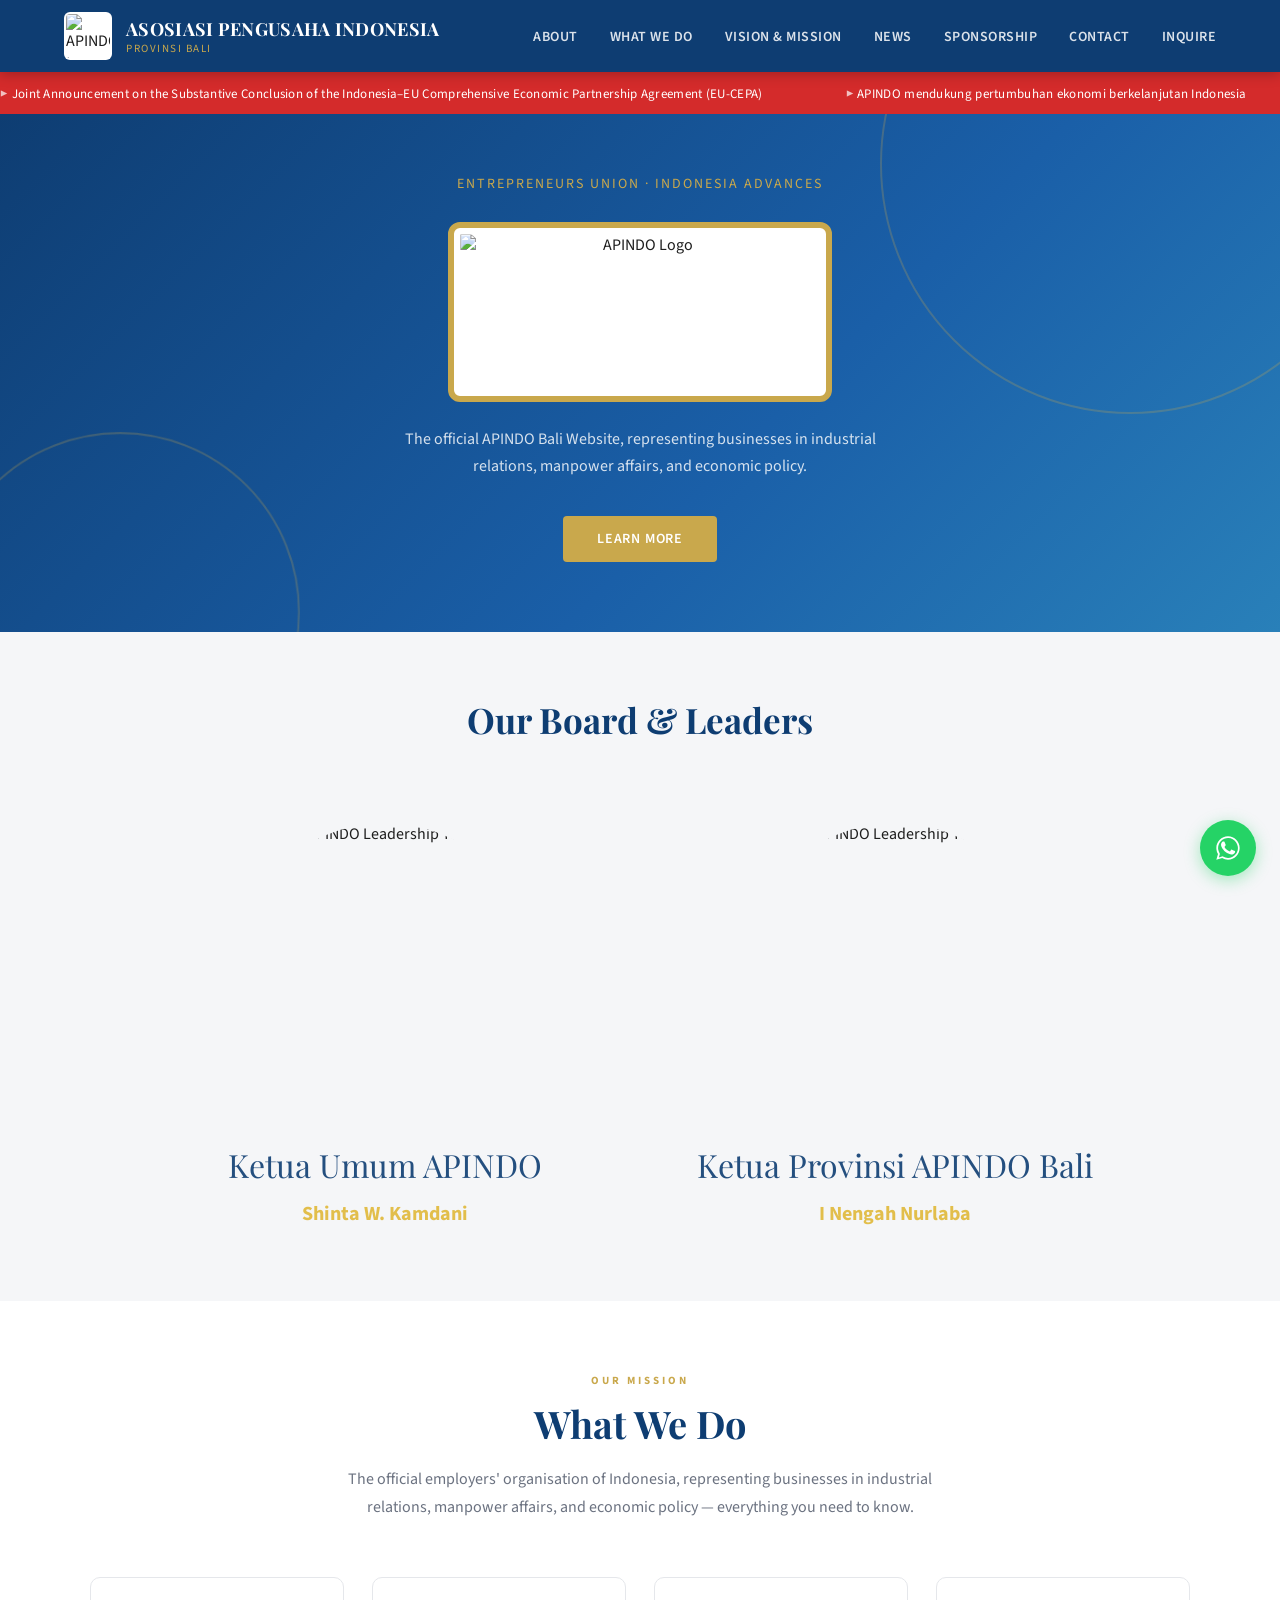
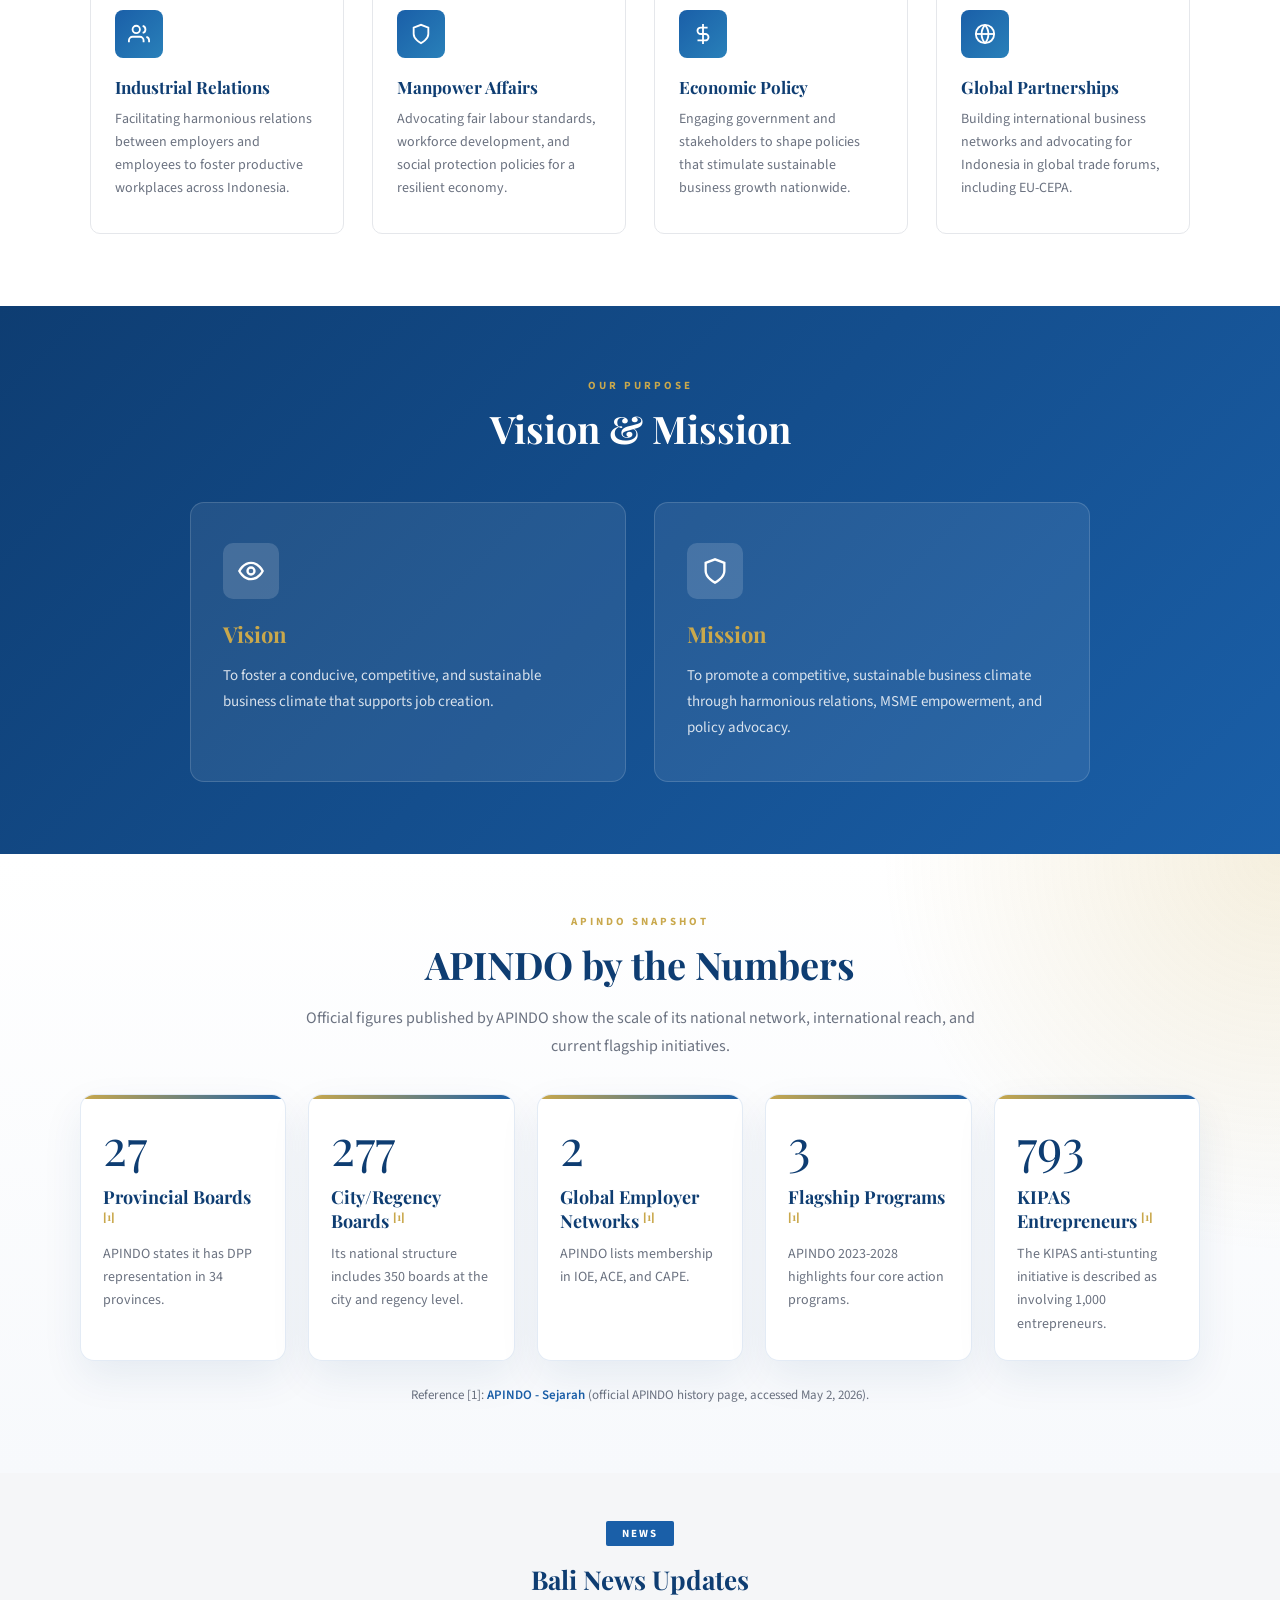
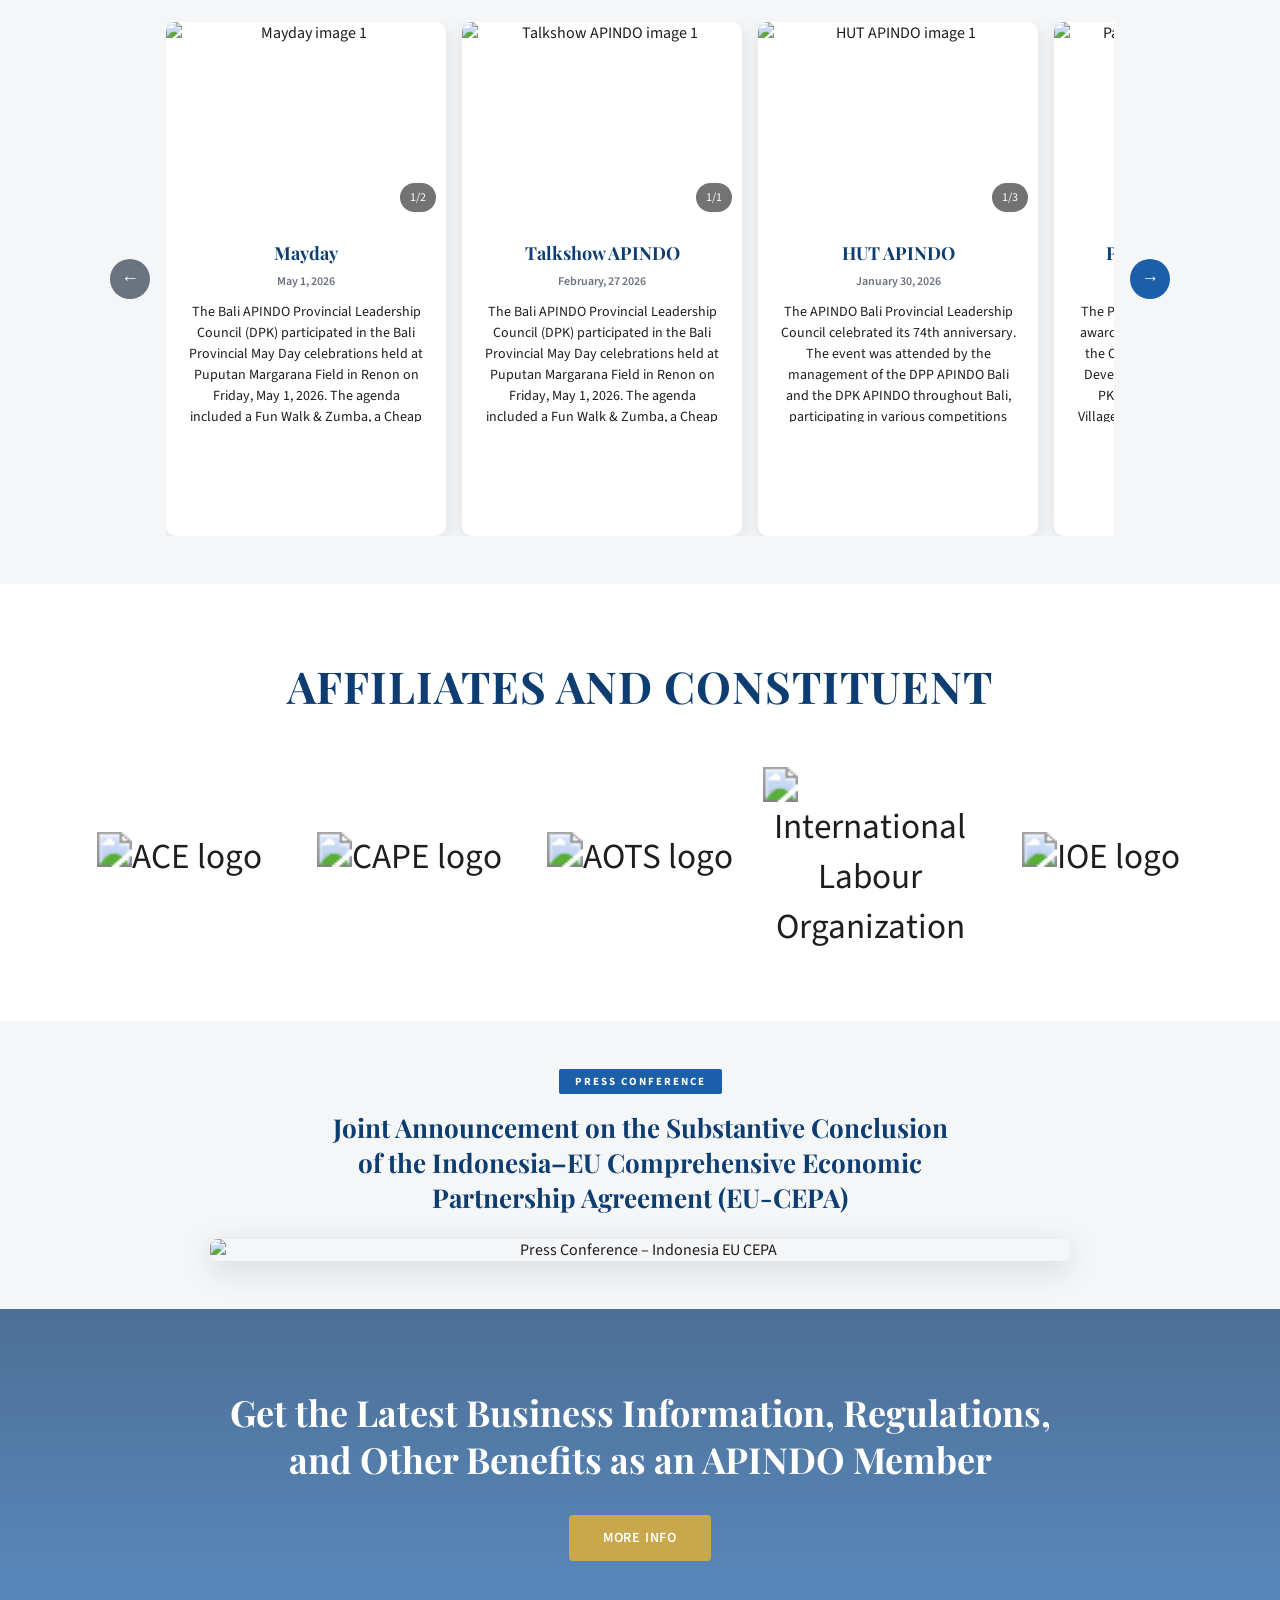
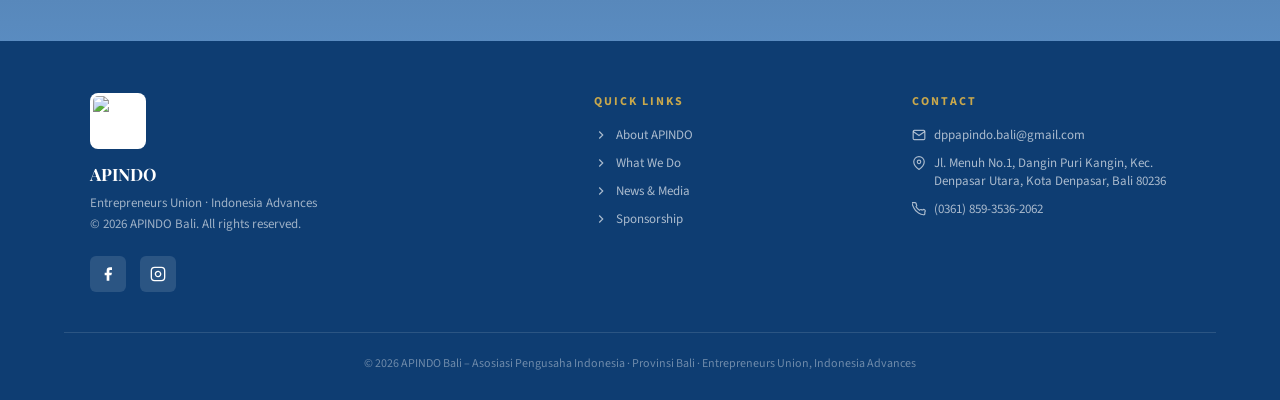
==== commit 756c6b0f: "Try fix sponsorship page" ====
--- a/Landing Page/index.html
+++ b/Landing Page/index.html
@@ -24,7 +24,7 @@
 </div>
 
     <nav>
-      <a href="#" class="nav-logo">
+      <a href="../Landing%20Page/index.html" class="nav-logo">
         <img src="../Asset/logo.png" alt="APINDO Logo" class="logo-img" />
         <div class="nav-name">
           <span>ASOSIASI PENGUSAHA INDONESIA</span>
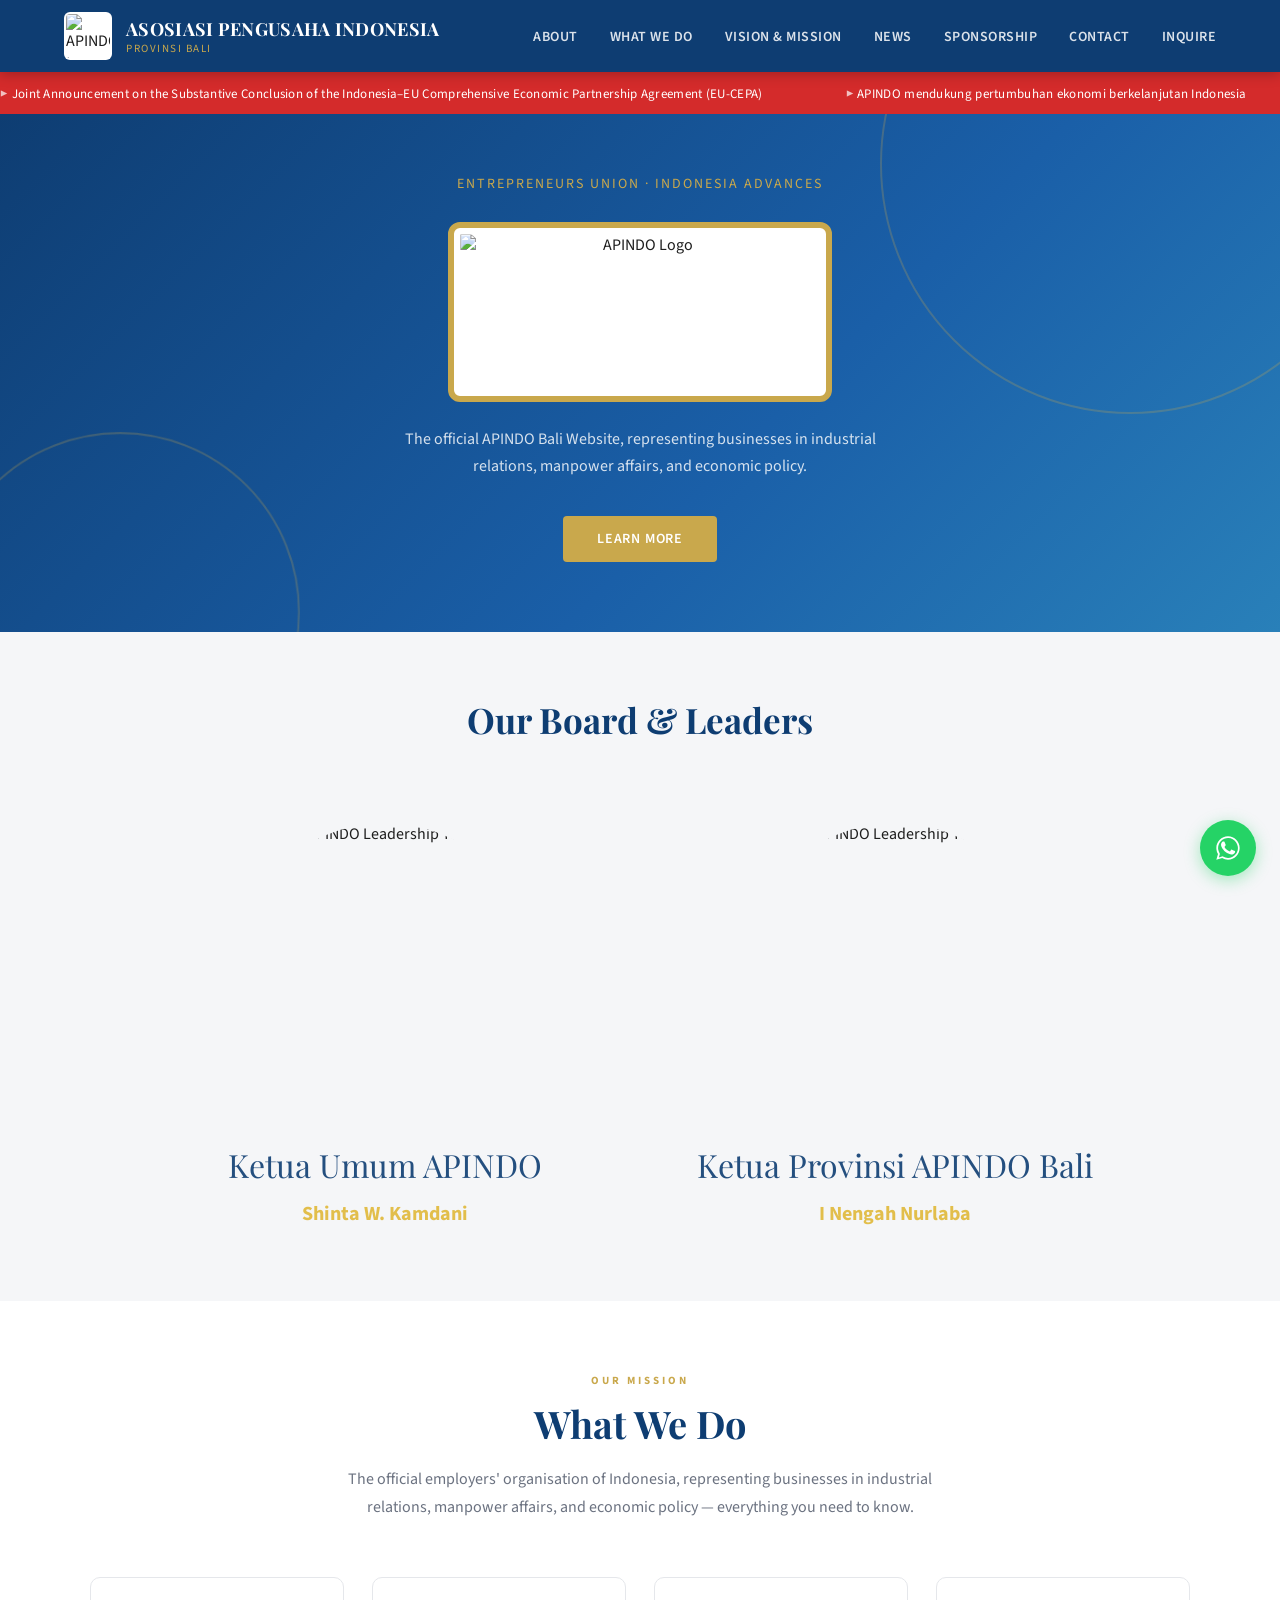
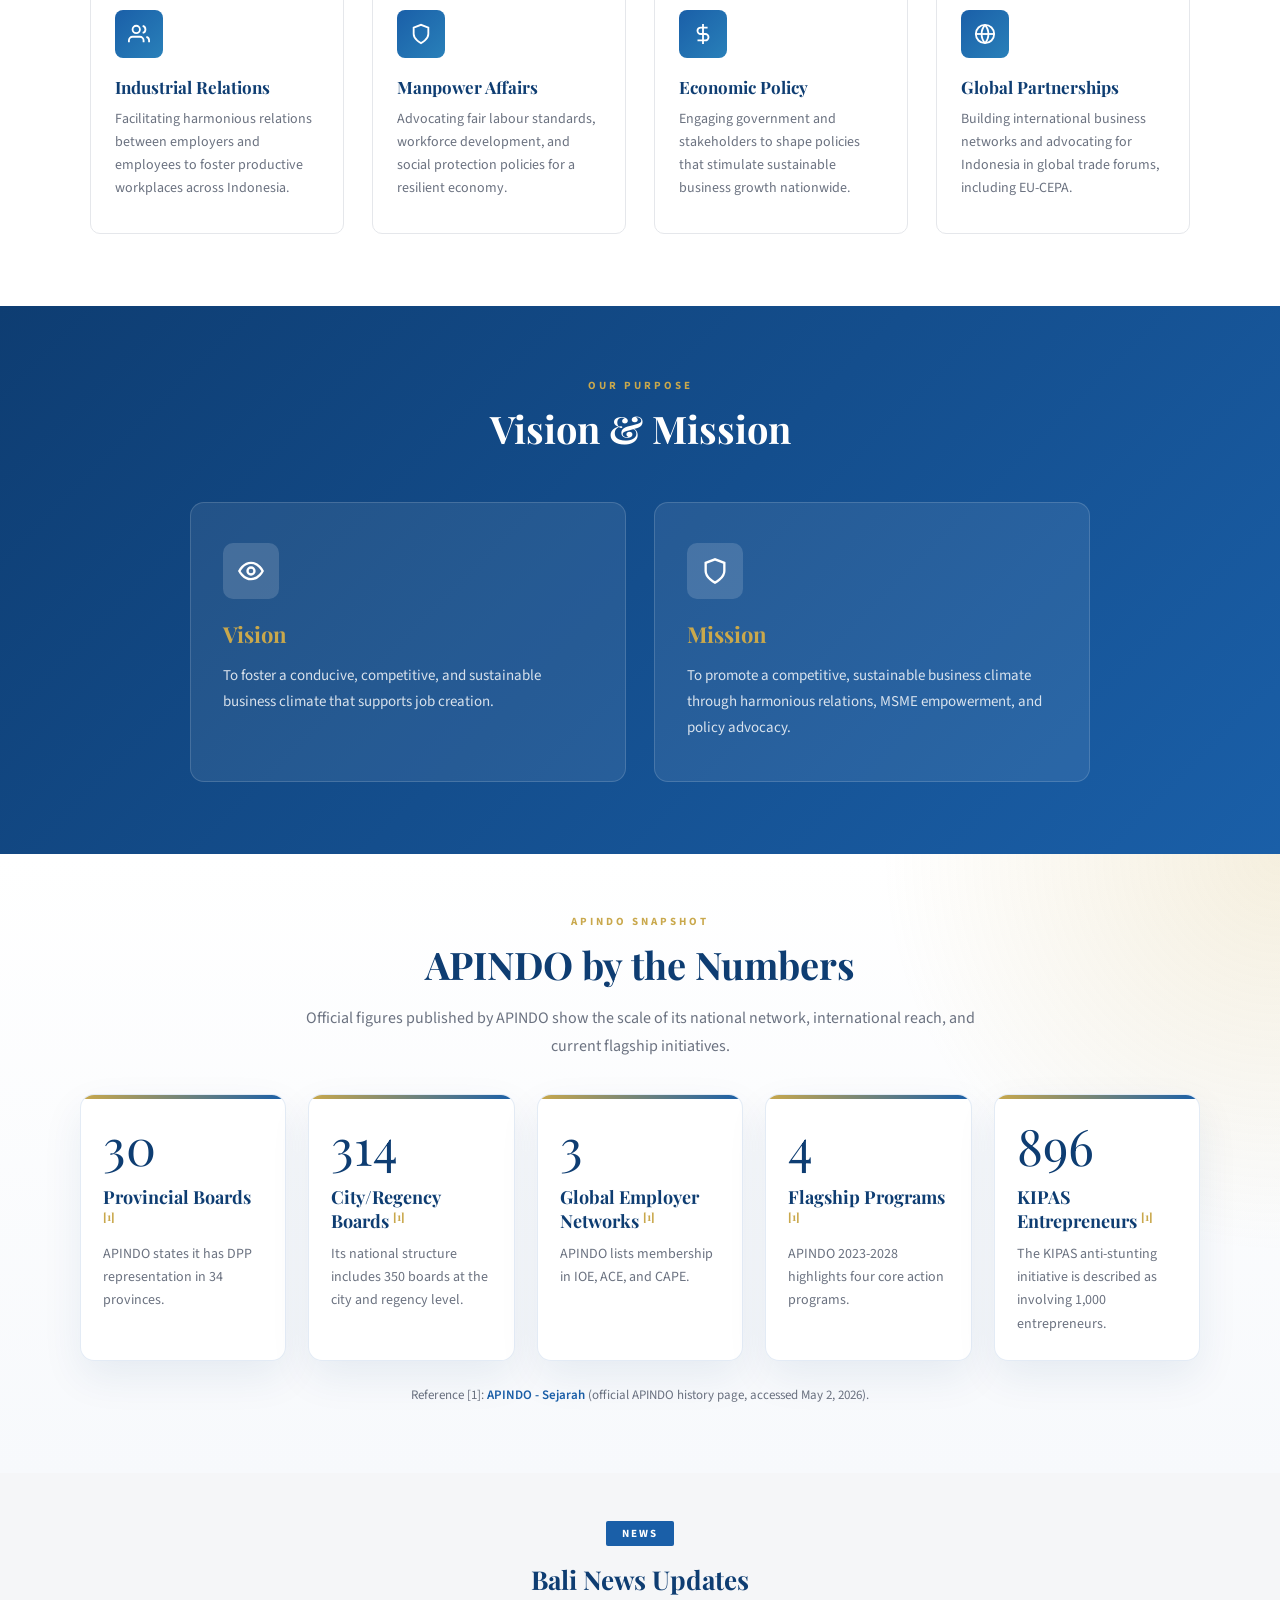
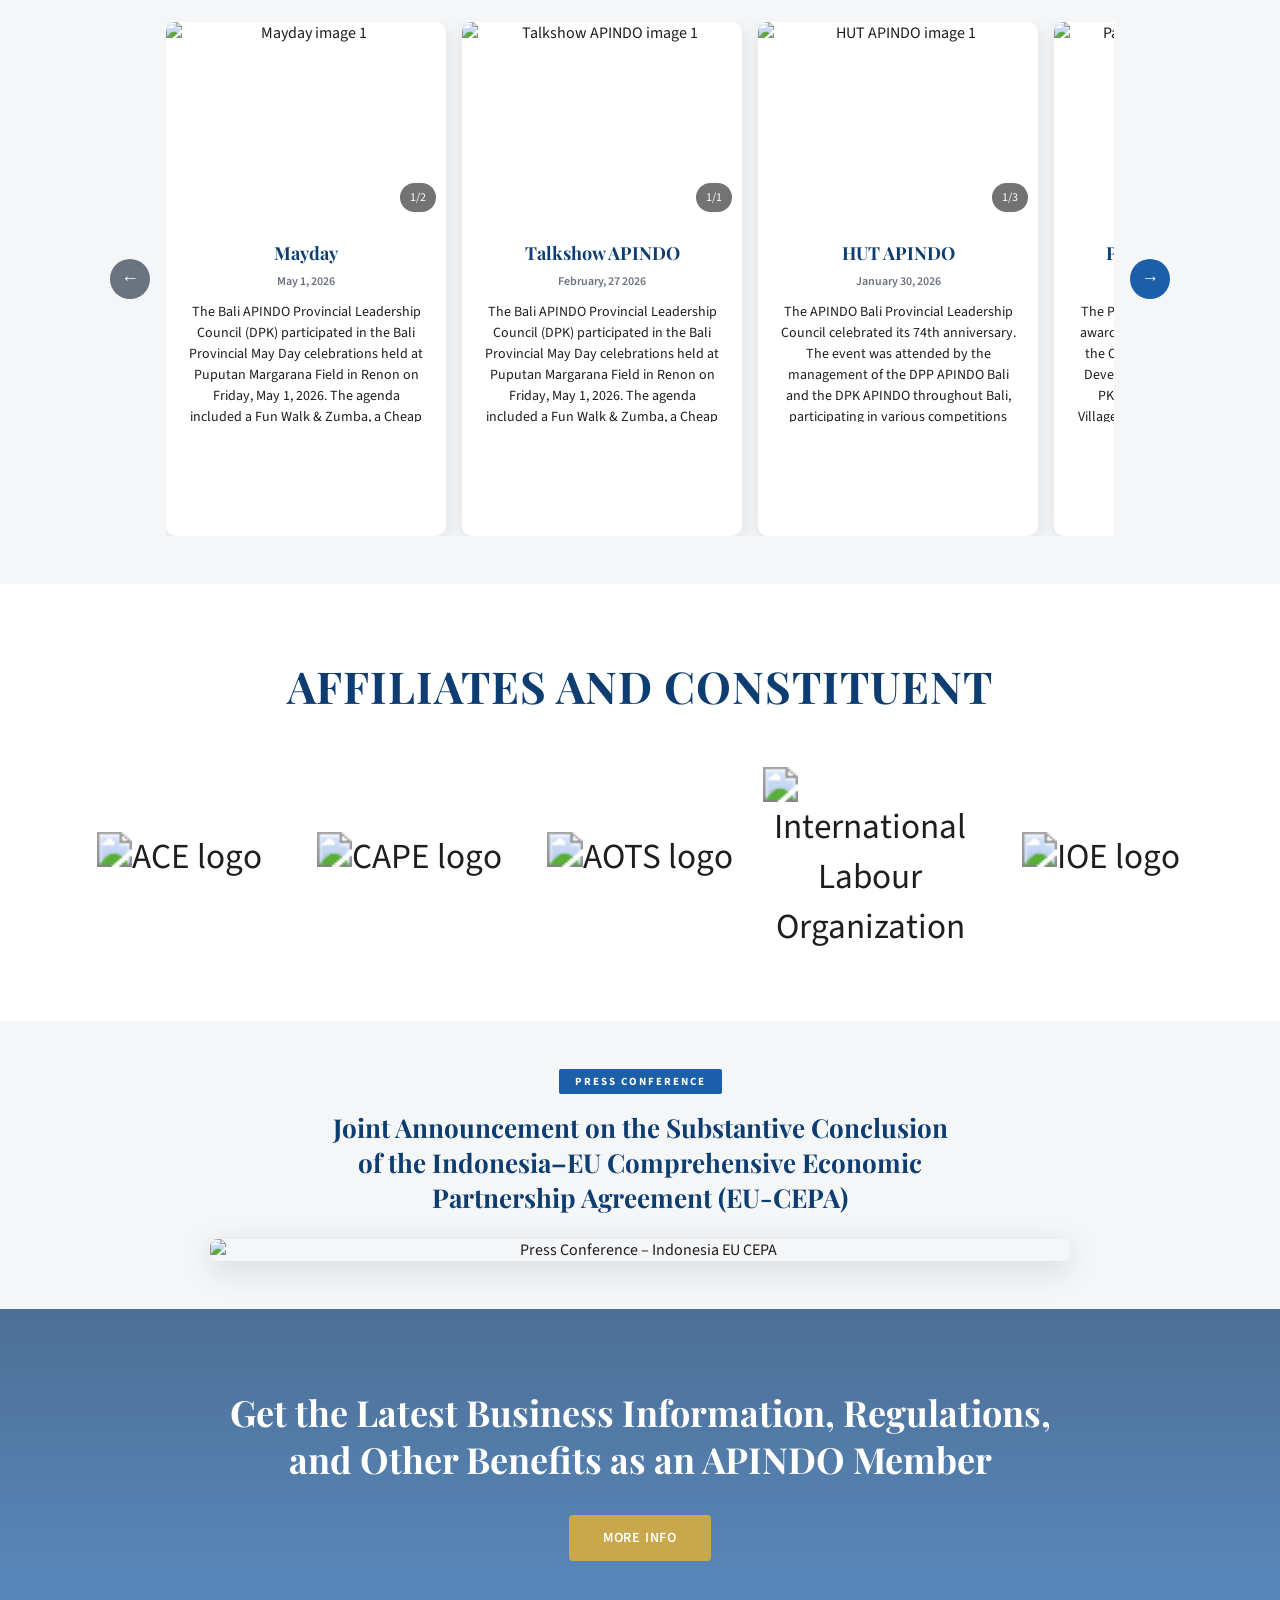
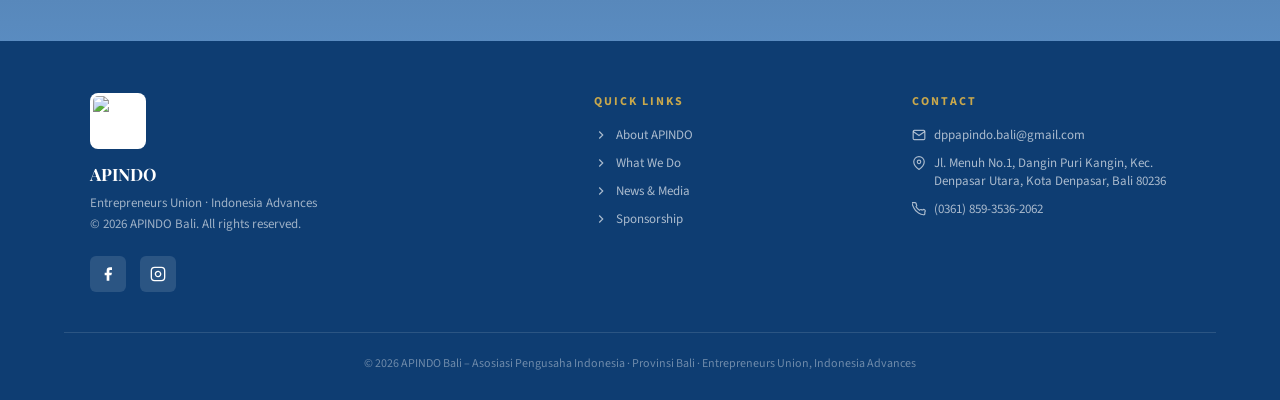
==== commit 3803130f: "Fix images" ====
--- a/Landing Page/index.html
+++ b/Landing Page/index.html
@@ -86,7 +86,7 @@
       <div class="founders-grid">
         <div class="founder-card">
           <img
-            src="../asset/personimg.jpg"
+            src="../Asset/personimg.jpg"
             alt="APINDO Leadership Team"
             class="founder-img"
           />
@@ -96,7 +96,7 @@
 
         <div class="founder-card">
           <img
-            src="../asset/personimg1.png"
+            src="../Asset/personimg1.png"
             alt="APINDO Leadership Team"
             class="founder-img"
           />
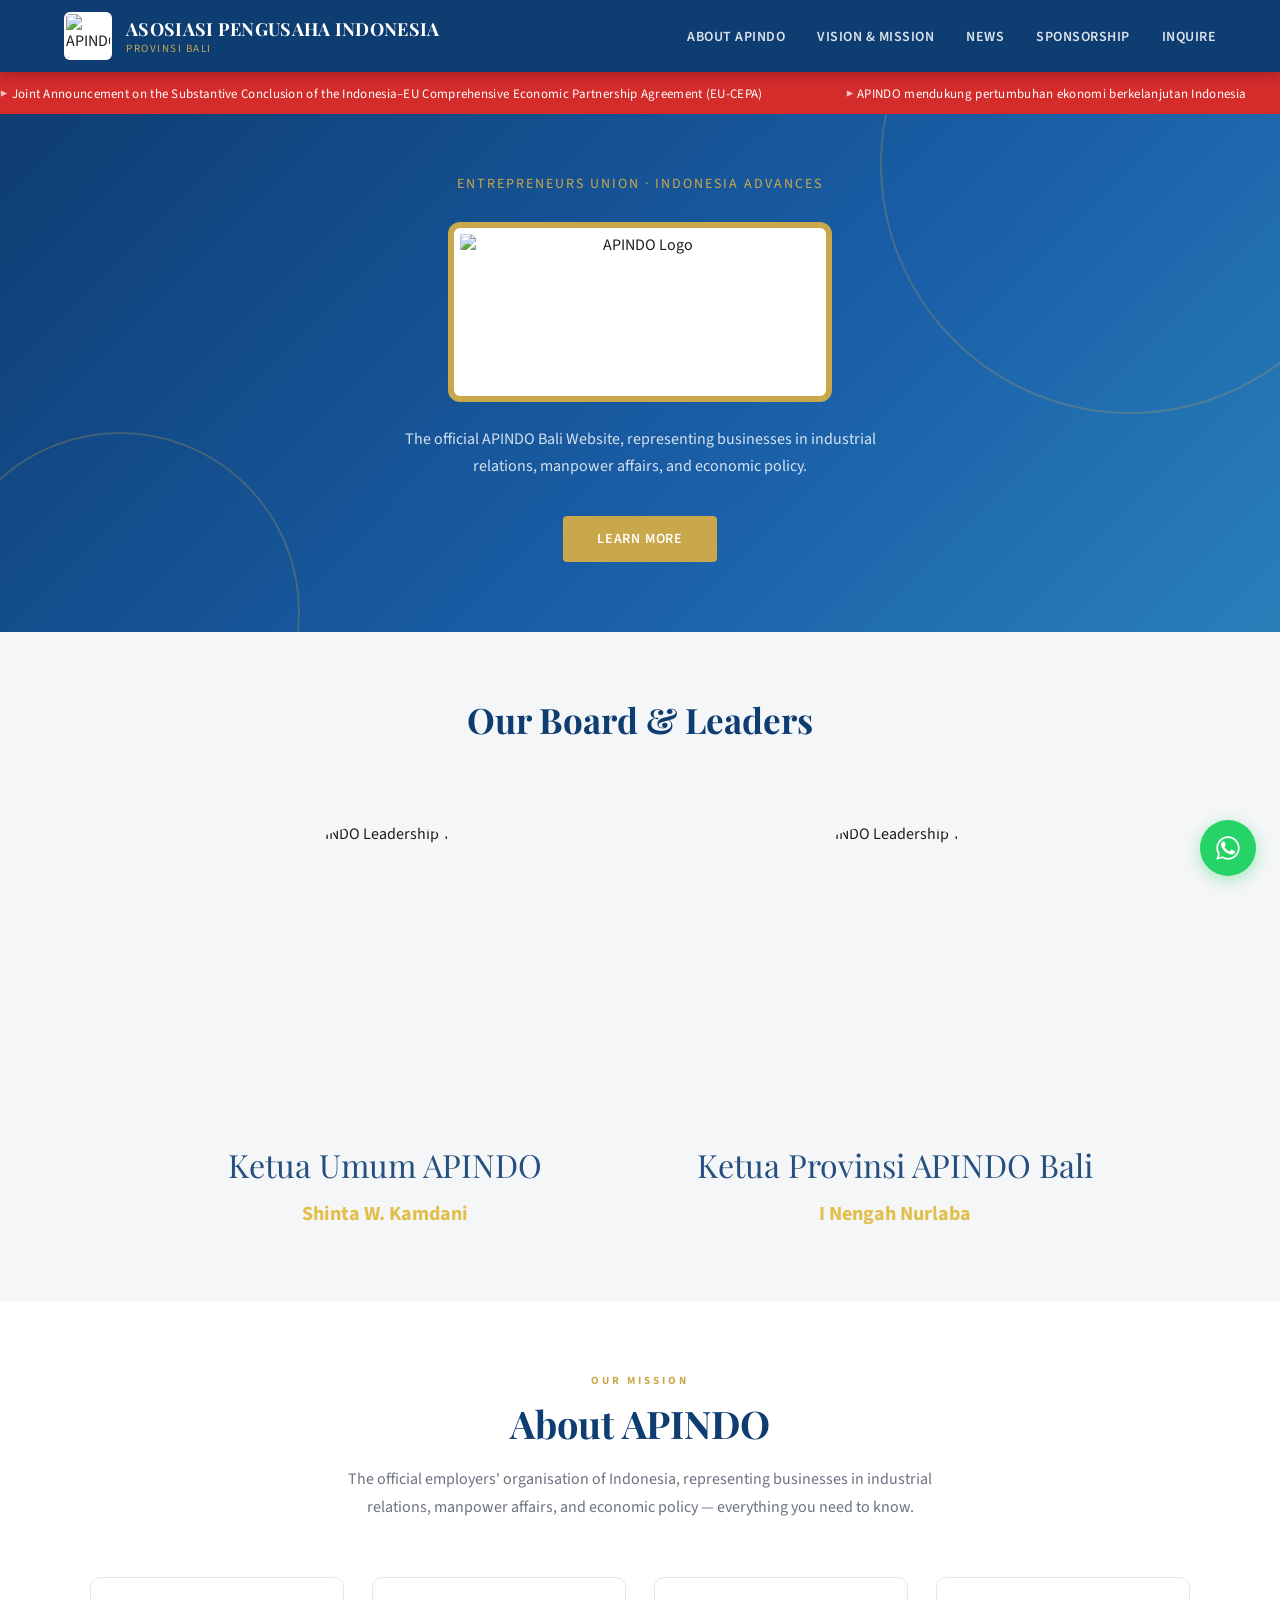
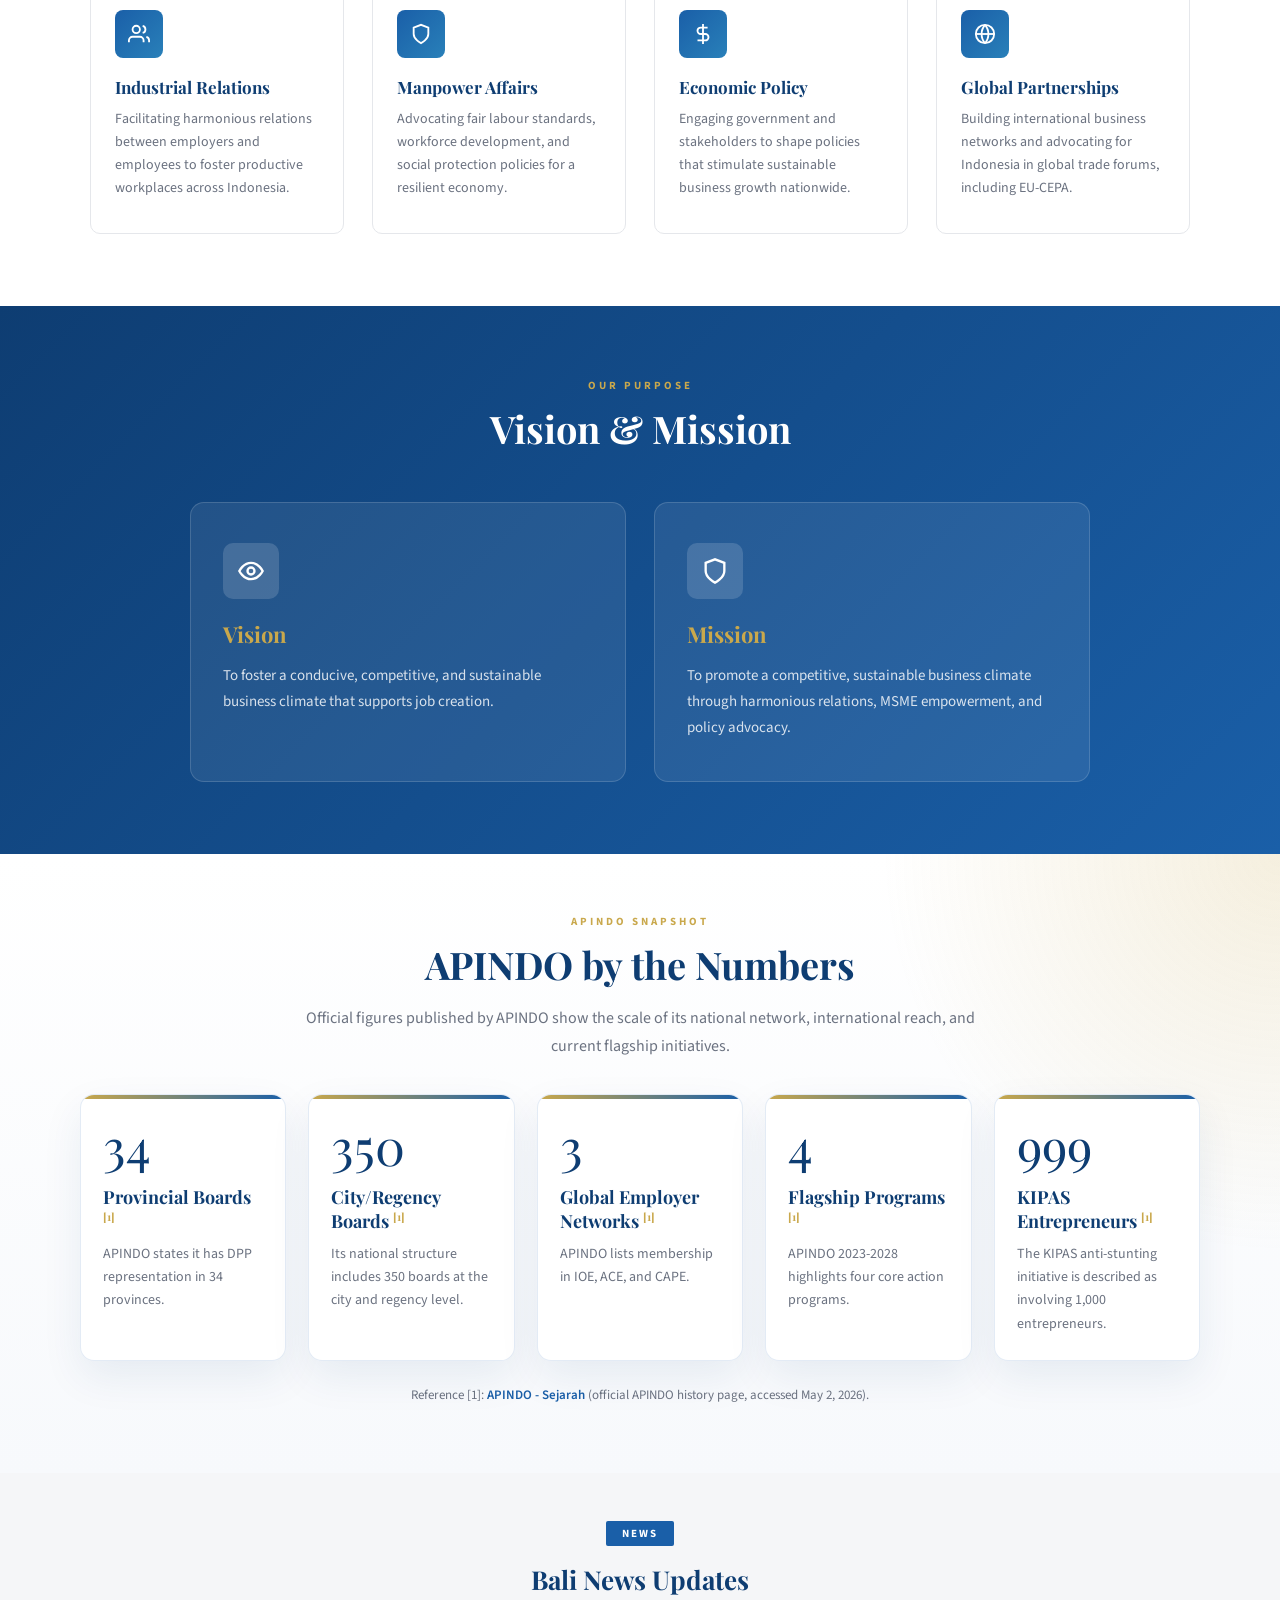
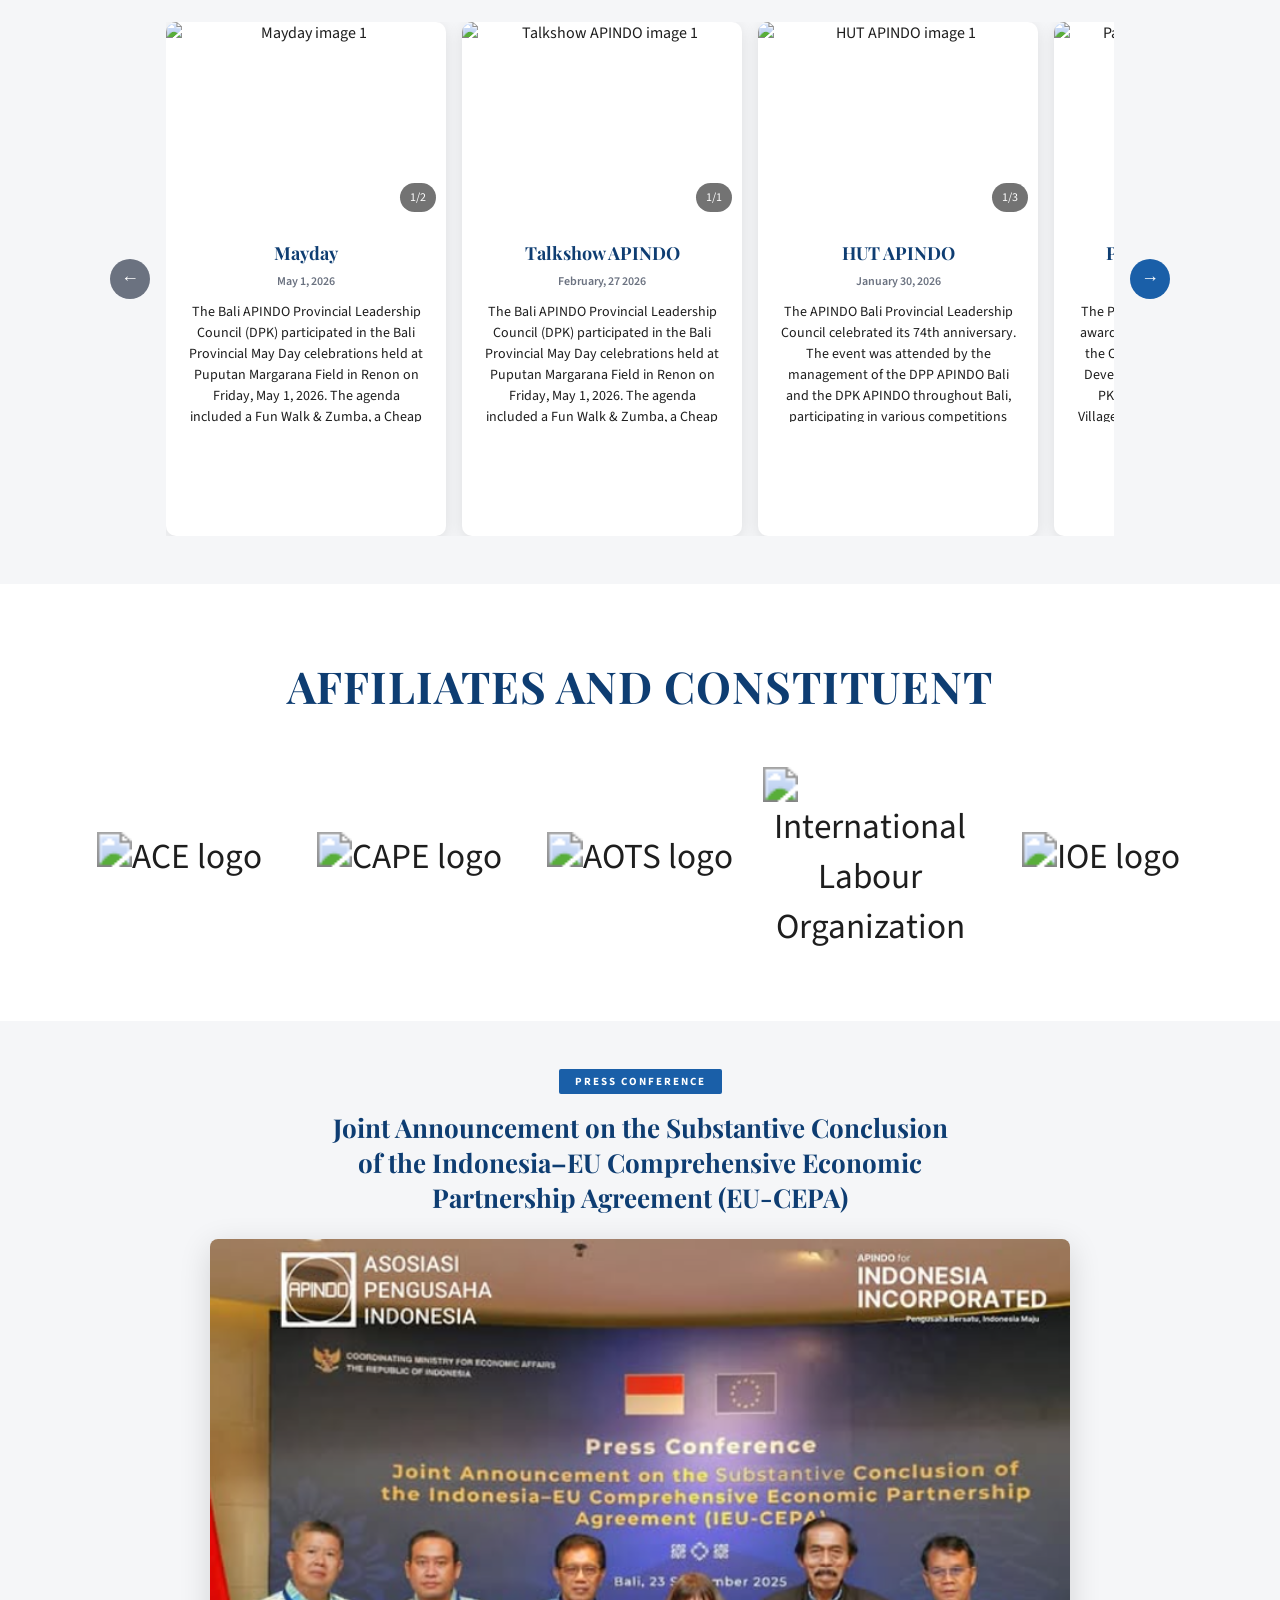
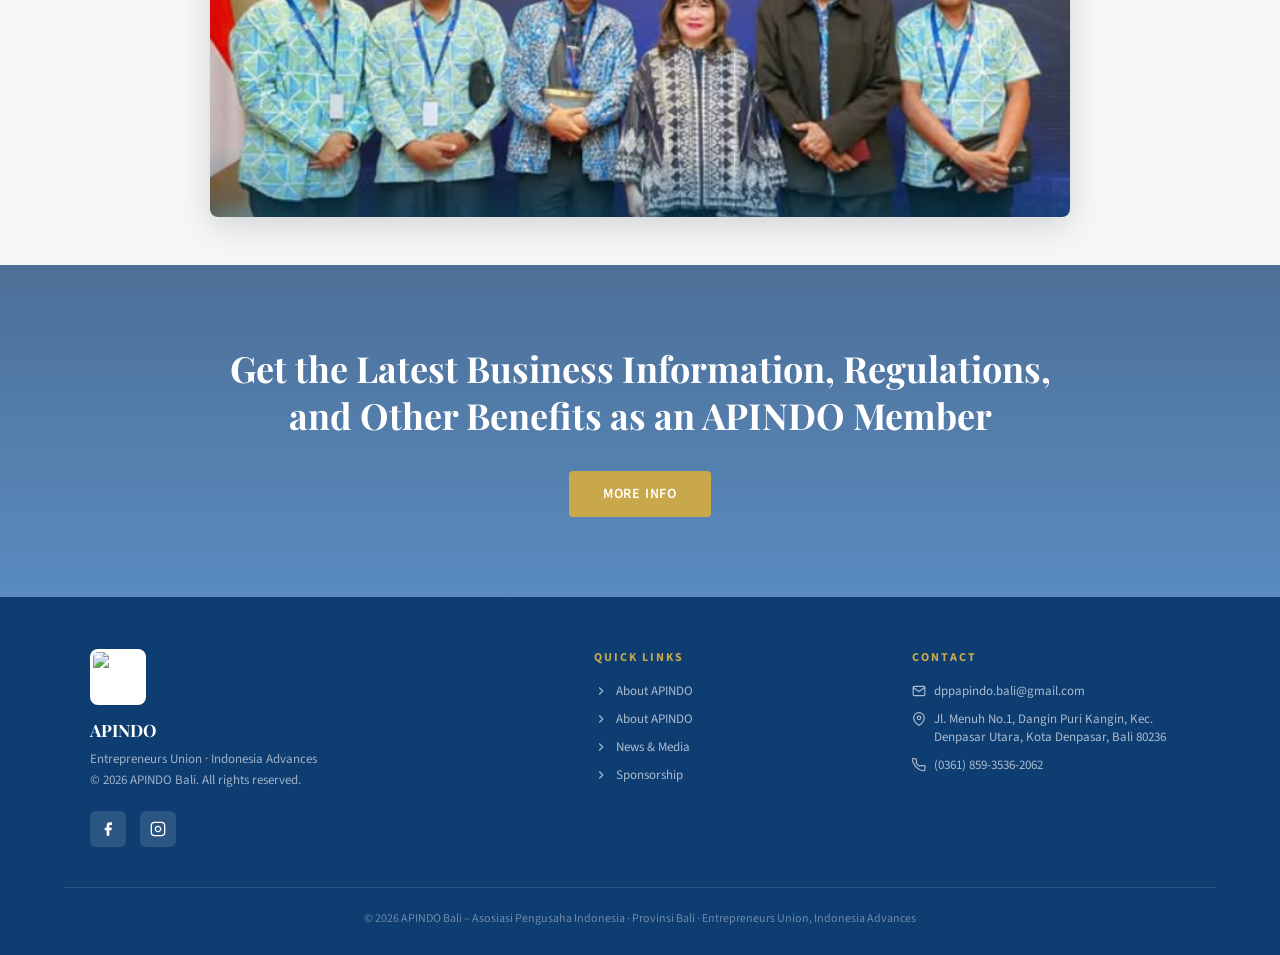
==== commit 8db5a745: "add success modal after submit inquiry form" ====
--- a/Landing Page/index.html
+++ b/Landing Page/index.html
@@ -33,12 +33,10 @@
       </a>
 
       <ul class="nav-links">
-        <li><a href="../Landing%20Page/index.html#about">About</a></li>
-        <li><a href="../Landing%20Page/index.html#what-we-do">What We Do</a></li>
+        <li><a href="../Landing%20Page/index.html#what-we-do">About APINDO</a></li>
         <li><a href="../Landing%20Page/index.html#vismis">Vision & Mission</a></li>
         <li><a href="../Landing%20Page/index.html#news">News</a></li>
         <li><a href="../SponsorshipPage/index.html">Sponsorship</a></li>
-        <li><a href="../Landing%20Page/index.html#contact">Contact</a></li>
         <li><a href="../Inquire Page/index.html">Inquire</a></li>
       </ul>
 
@@ -48,12 +46,10 @@
     </nav>
 
     <div class="mobile-menu" id="mobileMenu">
-      <a href="../Landing%20Page/index.html#about"           onclick="toggleMenu()">About</a>
-      <a href="../Landing%20Page/index.html#what-we-do"      onclick="toggleMenu()">What We Do</a>
+      <a href="../Landing%20Page/index.html#what-we-do"      onclick="toggleMenu()">About APINDO</a>
       <a href="../Landing%20Page/index.html#vismis"          onclick="toggleMenu()">Vision & Mission</a>
       <a href="../Landing%20Page/index.html#news"            onclick="toggleMenu()">News</a>
       <a href="../SponsorshipPage/index.html" onclick="toggleMenu()">Sponsorship</a>
-      <a href="../Landing%20Page/index.html#contact"         onclick="toggleMenu()">Contact</a>
       <a href="../Inquire Page/index.html" onclick="toggleMenu()">Inquire</a>
     </div>
 
@@ -133,7 +129,7 @@
 
     <section class="what" id="what-we-do">
       <p class="section-label">Our Mission</p>
-      <h2>What We Do</h2>
+      <h2>About APINDO</h2>
       <p class="intro">
         The official employers' organisation of Indonesia, representing
         businesses in industrial relations, manpower affairs, and economic
@@ -323,7 +319,7 @@
     <h2>Joint Announcement on the Substantive Conclusion of the Indonesia–EU Comprehensive Economic Partnership Agreement (EU-CEPA)</h2>
 
     <div class="press-img-wrap">
-      <img src="../Asset/group_photo.png" alt="Press Conference – Indonesia EU CEPA" />
+      <img src="../Asset/headline.png" alt="Press Conference – Indonesia EU CEPA" />
     </div>
   </section>
 
@@ -365,7 +361,7 @@
             </li>
             <li>
               <svg width="14" height="14" fill="none" stroke="currentColor" stroke-width="2" viewBox="0 0 24 24"><polyline points="9 18 15 12 9 6"/></svg>
-              <a href="#what-we-do">What We Do</a>
+              <a href="#what-we-do">About APINDO</a>
             </li>
             <li>
               <svg width="14" height="14" fill="none" stroke="currentColor" stroke-width="2" viewBox="0 0 24 24"><polyline points="9 18 15 12 9 6"/></svg>
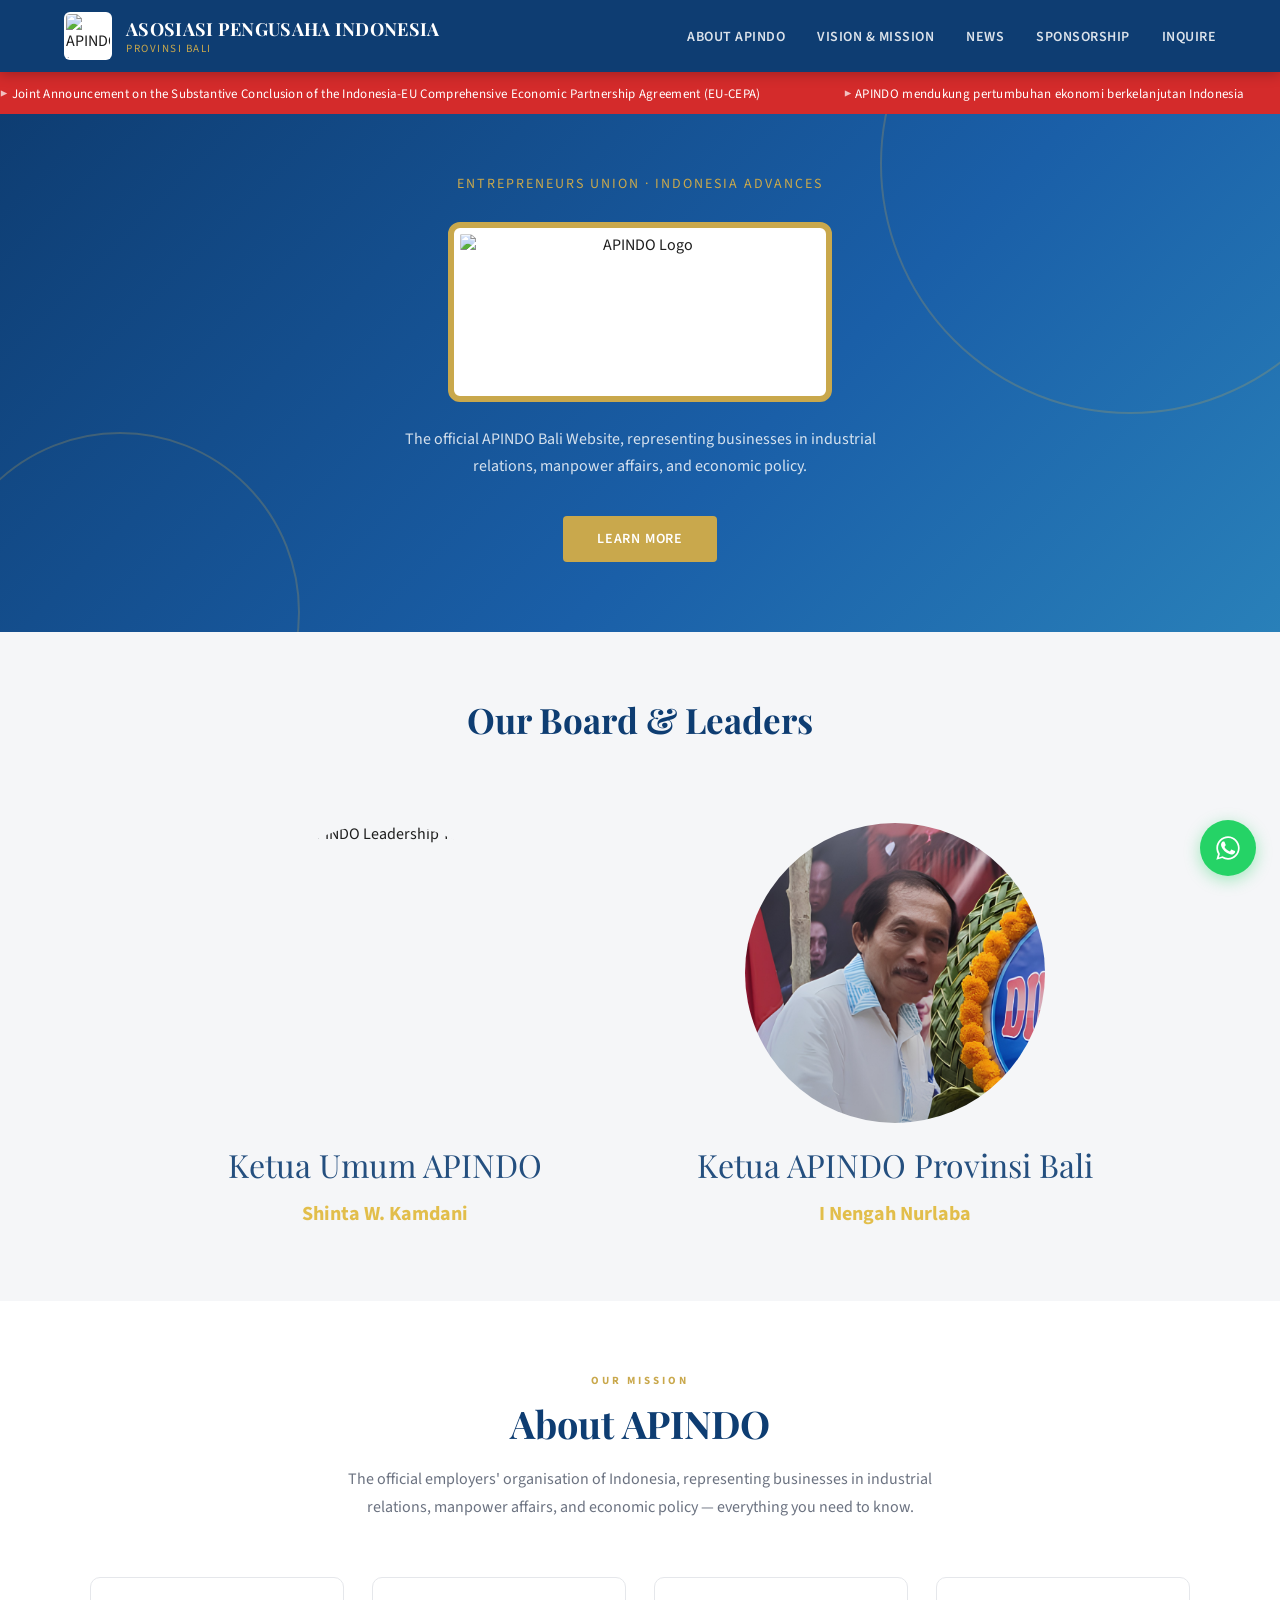
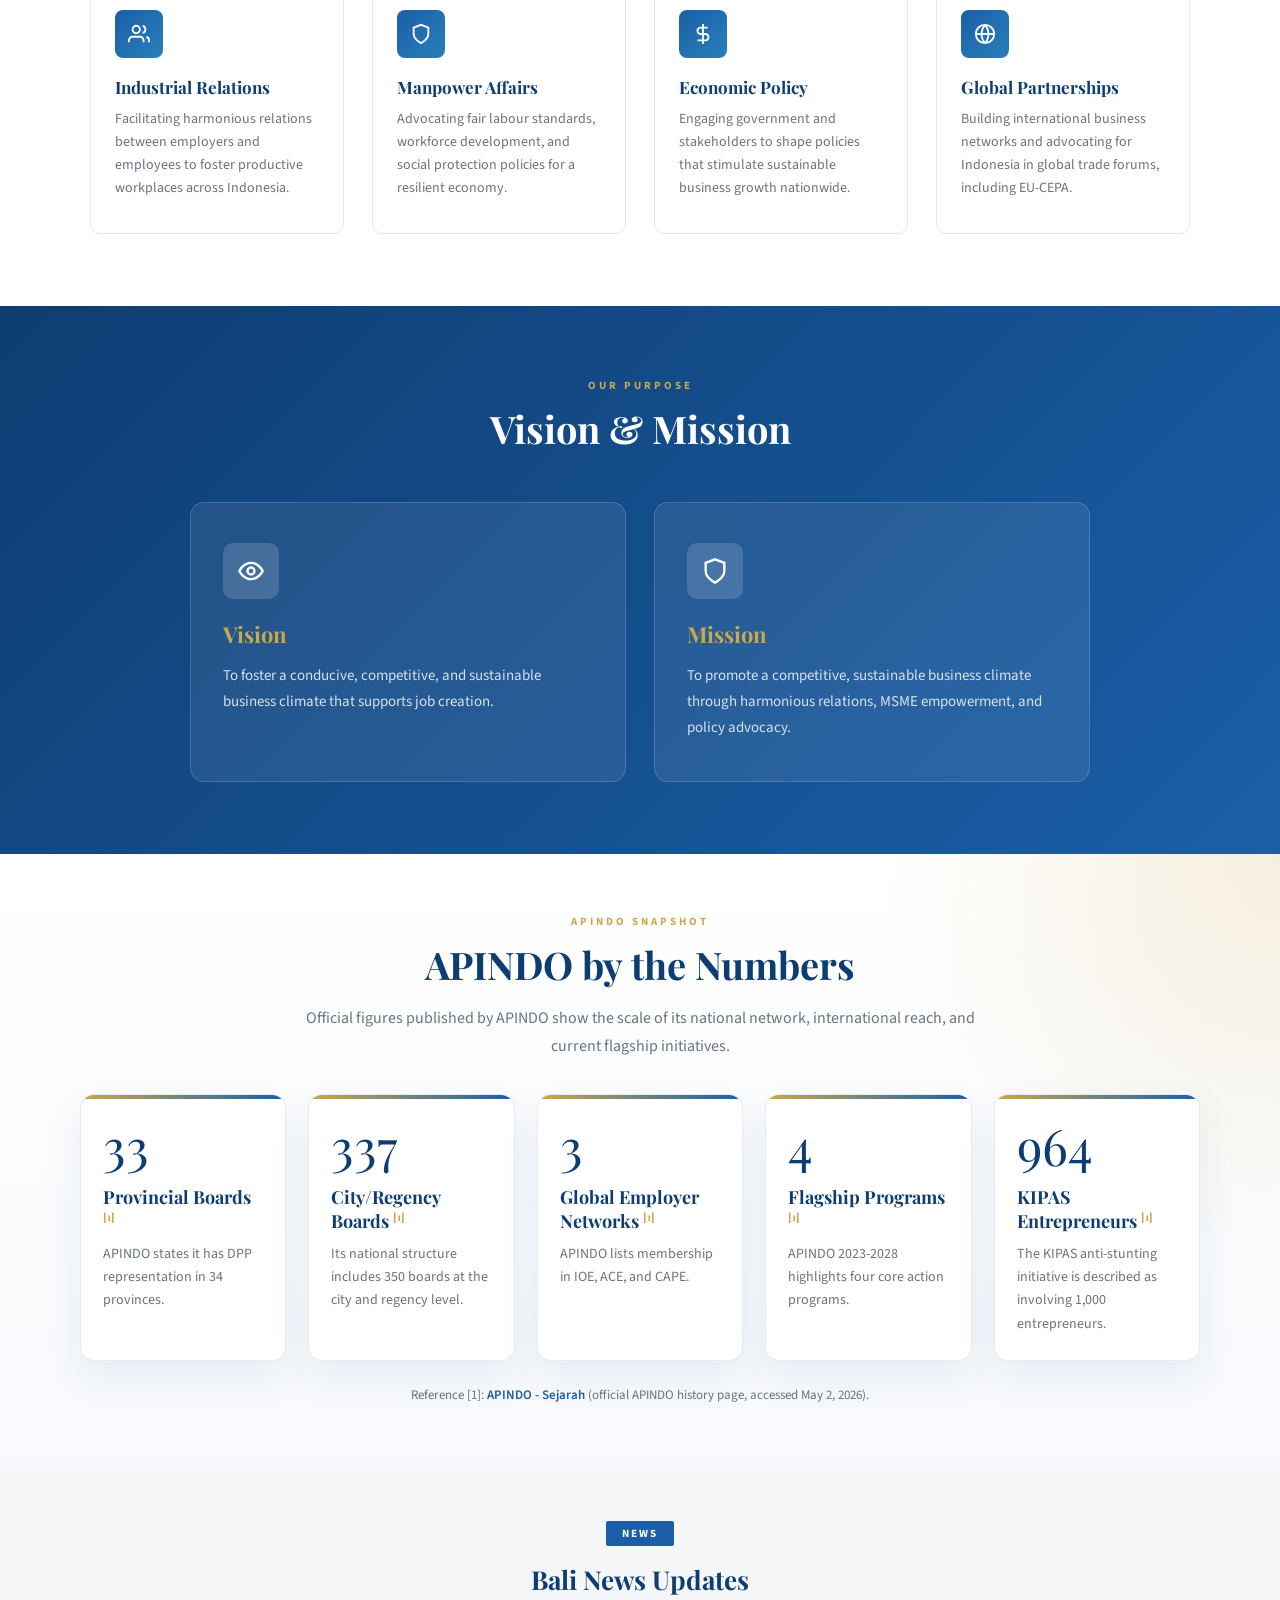
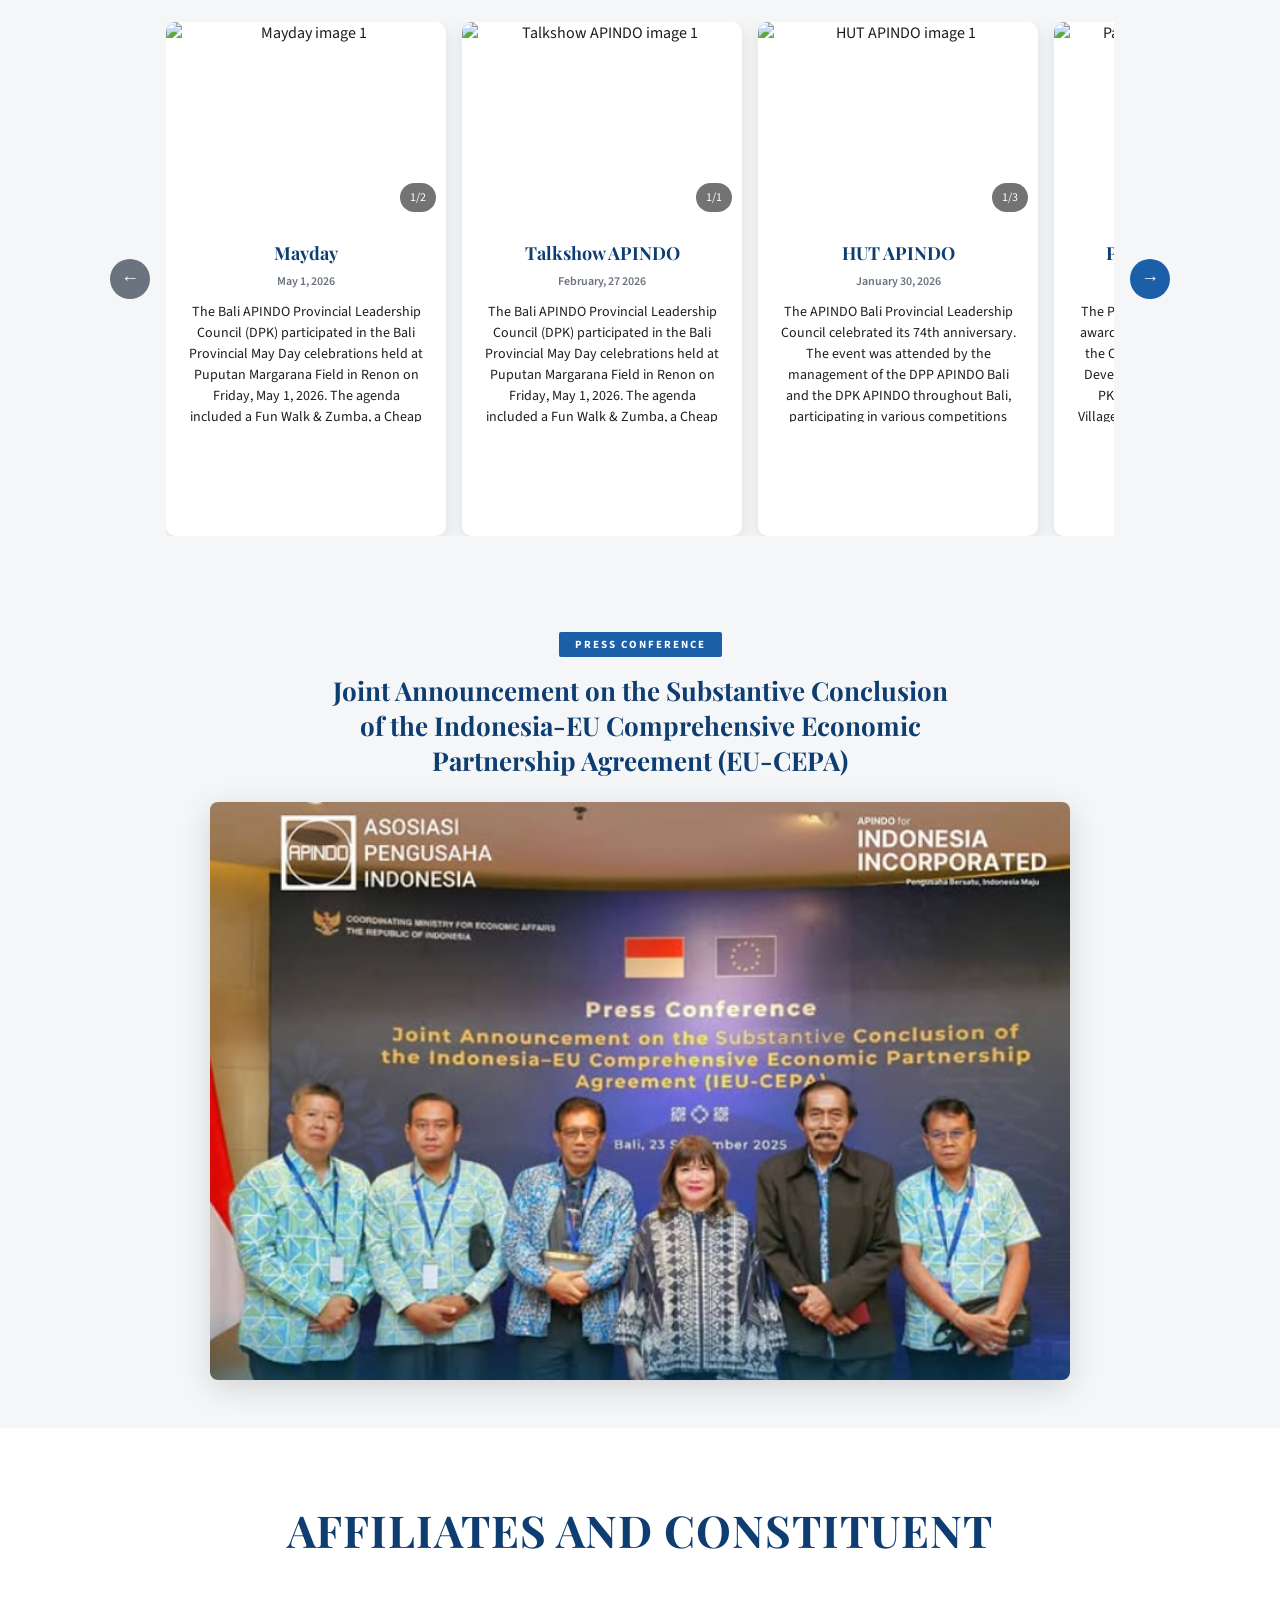
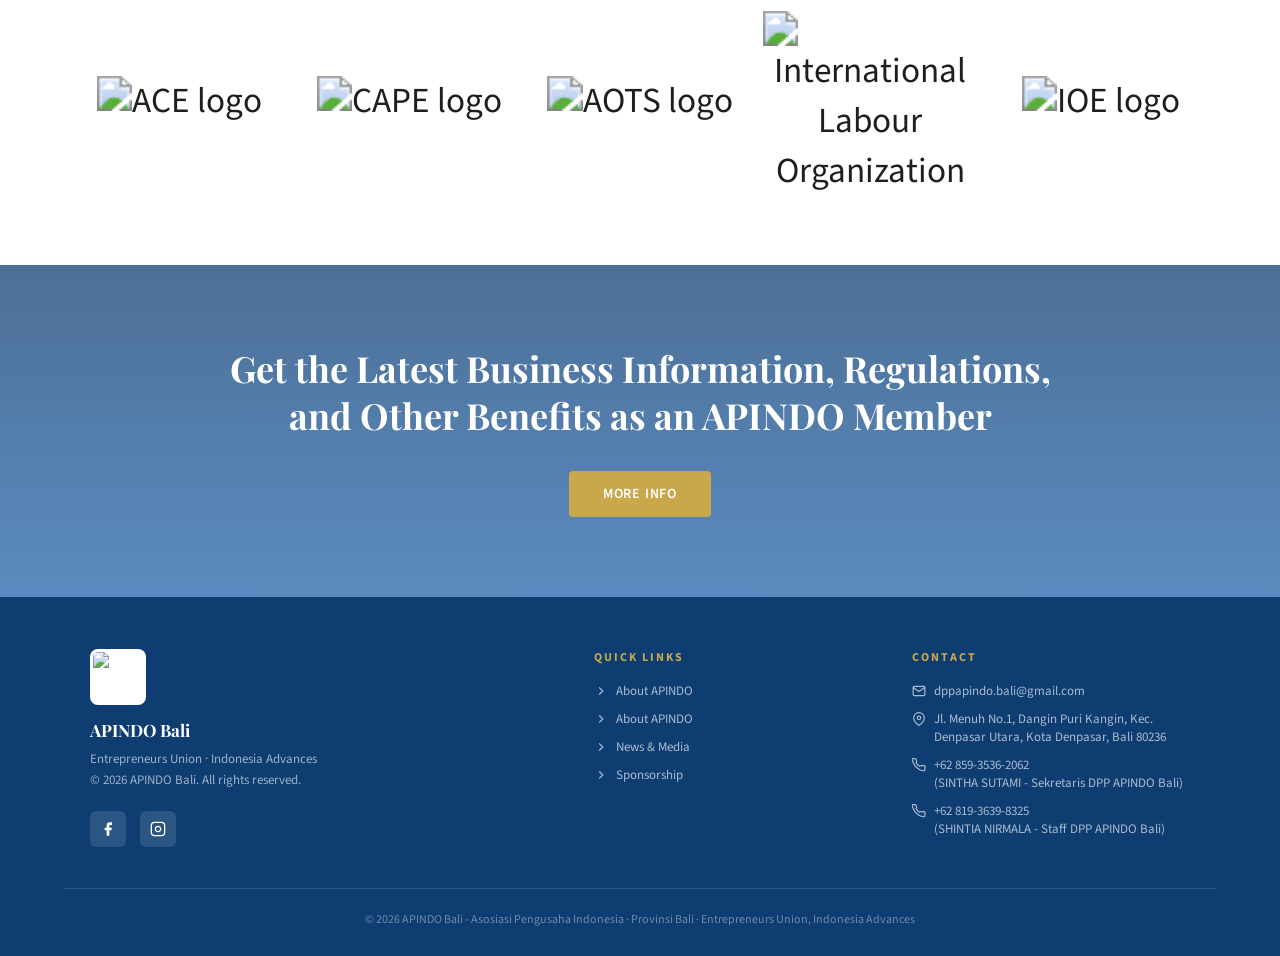
==== commit 06df5305: "favicon + clean up code + fix blurry image + update contacts" ====
--- a/Landing Page/index.html
+++ b/Landing Page/index.html
@@ -4,13 +4,14 @@
     <meta charset="UTF-8" />
     <meta name="viewport" content="width=device-width, initial-scale=1.0" />
     <meta name="robots" content="noindex, nofollow">
-    <title>APINDO – Asosiasi Pengusaha Indonesia</title>
+    <title>APINDO - Asosiasi Pengusaha Indonesia</title>
     <link rel="preconnect" href="https://fonts.googleapis.com" />
     <link rel="preconnect" href="https://fonts.gstatic.com" crossorigin />
     <link
       href="https://fonts.googleapis.com/css2?family=Playfair+Display:wght@600;700&family=Source+Sans+3:wght@300;400;600&display=swap"
       rel="stylesheet"
     />
+    <link rel="icon" type="image/png" href="../Asset/logo.png" />
     <link rel="stylesheet" href="style.css" />
   </head>
   <body>
@@ -46,19 +47,19 @@
     </nav>
 
     <div class="mobile-menu" id="mobileMenu">
-      <a href="../Landing%20Page/index.html#what-we-do"      onclick="toggleMenu()">About APINDO</a>
-      <a href="../Landing%20Page/index.html#vismis"          onclick="toggleMenu()">Vision & Mission</a>
-      <a href="../Landing%20Page/index.html#news"            onclick="toggleMenu()">News</a>
+      <a href="../Landing%20Page/index.html#what-we-do" onclick="toggleMenu()">About APINDO</a>
+      <a href="../Landing%20Page/index.html#vismis" onclick="toggleMenu()">Vision & Mission</a>
+      <a href="../Landing%20Page/index.html#news" onclick="toggleMenu()">News</a>
       <a href="../SponsorshipPage/index.html" onclick="toggleMenu()">Sponsorship</a>
       <a href="../Inquire Page/index.html" onclick="toggleMenu()">Inquire</a>
     </div>
 
     <div class="ticker-wrap">
       <div class="ticker">
-        <span>Joint Announcement on the Substantive Conclusion of the Indonesia–EU Comprehensive Economic Partnership Agreement (EU-CEPA)</span>
+        <span>Joint Announcement on the Substantive Conclusion of the Indonesia-EU Comprehensive Economic Partnership Agreement (EU-CEPA)</span>
         <span>APINDO mendukung pertumbuhan ekonomi berkelanjutan Indonesia</span>
-        <span>Pertemuan Dewan Pengusaha APINDO – Q2 2025</span>
-        <span>Forum Ketenagakerjaan Nasional – Jakarta, Juni 2025</span>
+        <span>Pertemuan Dewan Pengusaha APINDO - Q2 2025</span>
+        <span>Forum Ketenagakerjaan Nasional - Jakarta, Juni 2025</span>
       </div>
     </div>
 
@@ -82,7 +83,7 @@
       <div class="founders-grid">
         <div class="founder-card">
           <img
-            src="../Asset/personimg.jpg"
+            src="../Asset/personimg.png"
             alt="APINDO Leadership Team"
             class="founder-img"
           />
@@ -96,36 +97,11 @@
             alt="APINDO Leadership Team"
             class="founder-img"
           />
-          <h3 class="founder-role">Ketua Provinsi APINDO Bali</h3>
+          <h3 class="founder-role">Ketua APINDO Provinsi Bali</h3>
           <p class="founder-name">I Nengah Nurlaba</p>
         </div>
       </div>
     </section>
-
-    <!-- <section class="founder">
-      <h1>Staff Apindo</h2>
-      <div class="founders-grid">
-        <div class="founder-card">
-          <img
-            src="../asset/personimg.jpg"
-            alt="APINDO Leadership Team"
-            class="founder-img"
-          />
-          <h3 class="founder-role">Sekretaris DPP APINDO Bali</h3>
-          <p class="founder-name">Sintha Sutami</p>
-        </div>
-
-        <div class="founder-card">
-          <img
-            src="../asset/personimg1.png"
-            alt="APINDO Leadership Team"
-            class="founder-img"
-          />
-          <h3 class="founder-role">Staff DPP APINDO Bali</h3>
-          <p class="founder-name">Shinta Nirmala</p>
-        </div>
-      </div>
-    </section> -->
 
     <section class="what" id="what-we-do">
       <p class="section-label">Our Mission</p>
@@ -280,6 +256,15 @@
       </div>
     </section>
 
+    <section class="press">
+      <span class="press-label">Press Conference</span>
+      <h2>Joint Announcement on the Substantive Conclusion of the Indonesia-EU Comprehensive Economic Partnership Agreement (EU-CEPA)</h2>
+
+      <div class="press-img-wrap">
+        <img src="../Asset/headline.png" alt="Press Conference - Indonesia EU CEPA" />
+      </div>
+    </section>
+
     <section class="affiliates" aria-labelledby="affiliates-heading">
       <div class="affiliates-shell">
         <h2 id="affiliates-heading">Affiliates and Constituent</h2>
@@ -314,14 +299,7 @@
       </div>
     </section>
 
-  <section class="press">
-    <span class="press-label">Press Conference</span>
-    <h2>Joint Announcement on the Substantive Conclusion of the Indonesia–EU Comprehensive Economic Partnership Agreement (EU-CEPA)</h2>
-
-    <div class="press-img-wrap">
-      <img src="../Asset/headline.png" alt="Press Conference – Indonesia EU CEPA" />
-    </div>
-  </section>
+ 
 
     <section class="cta-membership">
       <div class="cta-inner">
@@ -334,7 +312,7 @@
       <div class="footer-grid">
         <div class="footer-brand">
           <img src="../Asset/logo.png" alt="APINDO Logo" class="footer-logo" />
-          <h3>APINDO</h3>
+          <h3>APINDO Bali</h3>
           <p>Entrepreneurs Union · Indonesia Advances<br />© 2026 APINDO Bali. All rights reserved.</p>
           <div class="footer-socials">
             <a class="social-btn" href="https://www.facebook.com/share/1De7yfZ5YW/?mibextid=wwXIfr" aria-label="Facebook">
@@ -356,19 +334,31 @@
           <h4>Quick Links</h4>
           <ul>
             <li>
-              <svg width="14" height="14" fill="none" stroke="currentColor" stroke-width="2" viewBox="0 0 24 24"><polyline points="9 18 15 12 9 6"/></svg>
+              <svg width="14" height="14" fill="none" 
+              stroke="currentColor" stroke-width="2" 
+              viewBox="0 0 24 24"><polyline points="9 18 15 12 9 6"/>
+              </svg>
               <a href="#about">About APINDO</a>
             </li>
             <li>
-              <svg width="14" height="14" fill="none" stroke="currentColor" stroke-width="2" viewBox="0 0 24 24"><polyline points="9 18 15 12 9 6"/></svg>
+              <svg width="14" height="14" fill="none" 
+              stroke="currentColor" stroke-width="2" 
+              viewBox="0 0 24 24"><polyline points="9 18 15 12 9 6"/>
+              </svg>
               <a href="#what-we-do">About APINDO</a>
             </li>
             <li>
-              <svg width="14" height="14" fill="none" stroke="currentColor" stroke-width="2" viewBox="0 0 24 24"><polyline points="9 18 15 12 9 6"/></svg>
+              <svg width="14" height="14" fill="none" 
+              stroke="currentColor" stroke-width="2" 
+              viewBox="0 0 24 24"><polyline points="9 18 15 12 9 6"/>
+              </svg>
               <a href="#news">News & Media</a>
             </li>
             <li>
-              <svg width="14" height="14" fill="none" stroke="currentColor" stroke-width="2" viewBox="0 0 24 24"><polyline points="9 18 15 12 9 6"/></svg>
+              <svg width="14" height="14" fill="none" 
+              stroke="currentColor" stroke-width="2" 
+              viewBox="0 0 24 24"><polyline points="9 18 15 12 9 6"/>
+              </svg>
               <a href="../SponsorshipPage/index.html">Sponsorship</a>
             </li>
           </ul>
@@ -393,29 +383,81 @@
             </li>
             <li>
               <svg width="14" height="14" fill="none" stroke="currentColor" stroke-width="2" viewBox="0 0 24 24">
-                <path d="M22 16.92v3a2 2 0 01-2.18 2 19.79 19.79 0 01-8.63-3.07A19.5 19.5 0 013.07 9.81a19.79 19.79 0 01-3.07-8.68A2 2 0 012.18 1h3a2 2 0 012 1.72 12.84 12.84 0 00.7 2.81 2 2 0 01-.45 2.11L6.91 8.1a16 16 0 006 6l.62-.62a2 2 0 012.11-.45 12.84 12.84 0 002.81.7A2 2 0 0122 16.92z"/>
-              </svg>
-              (0361) 859-3536-2062
+                <path d="M22 16.92v3a2 2 0 01-2.18 2 19.79 19.79 0 01-8.63-3.07A19.5 19.5 0 
+                013.07 9.81a19.79 19.79 0 01-3.07-8.68A2 2 0 012.18 1h3a2 2 0 012 1.72 12.84 12.84 0 00.7 2.81 2 2 0 
+                01-.45 2.11L6.91 8.1a16 16 0 006 6l.62-.62a2 2 0 012.11-.45 12.84 12.84 0 002.81.7A2 2 0 0122 16.92z"/>
+              </svg>
+              +62 859-3536-2062 <br>(SINTHA SUTAMI - Sekretaris DPP APINDO Bali)
+            </li>
+            <li>
+              <svg width="14" height="14" fill="none" stroke="currentColor" stroke-width="2" viewBox="0 0 24 24">
+                <path d="M22 16.92v3a2 2 0 01-2.18 2 19.79 19.79 0 01-8.63-3.07A19.5 19.5 0 
+                013.07 9.81a19.79 19.79 0 01-3.07-8.68A2 2 0 012.18 1h3a2 2 0 012 1.72 12.84 12.84 0 00.7 2.81 2 2 0 
+                01-.45 2.11L6.91 8.1a16 16 0 006 6l.62-.62a2 2 0 012.11-.45 12.84 12.84 0 002.81.7A2 2 0 0122 16.92z"/>
+              </svg>
+              +62 819-3639-8325 <br>(SHINTIA NIRMALA - Staff DPP APINDO Bali)
             </li>
           </ul>
         </div>
       </div>
 
       <div class="footer-bottom">
-        © 2026 APINDO Bali – Asosiasi Pengusaha Indonesia · Provinsi Bali · Entrepreneurs Union, Indonesia Advances
+        © 2026 APINDO Bali - Asosiasi Pengusaha Indonesia · Provinsi Bali · Entrepreneurs Union, Indonesia Advances
       </div>
     </footer>
 
     <a
       class="wa-fab"
-      href="https://api.whatsapp.com/send/?phone=6285935362062&text=Halo%2C+saya+tertarik+untuk+bekerja+sama+dengan+anda&type=phone_number&app_absent=0"
+      href="https://api.whatsapp.com/send/?phone=6285935362062&text=Halo%2C+saya+tertarik+untuk+bekerja+sama+dengan+APINDO+Bali&type=phone_number&app_absent=0"
       target="_blank"
       rel="noopener"
       aria-label="Chat on WhatsApp"
     >
       <svg width="28" height="28" viewBox="0 0 24 24" fill="#fff">
-        <path d="M17.472 14.382c-.297-.149-1.758-.867-2.03-.967-.273-.099-.471-.148-.67.15-.197.297-.767.966-.94 1.164-.173.199-.347.223-.644.075-.297-.15-1.255-.463-2.39-1.475-.883-.788-1.48-1.761-1.653-2.059-.173-.297-.018-.458.13-.606.134-.133.298-.347.446-.52.149-.174.198-.298.298-.497.099-.198.05-.371-.025-.52-.075-.149-.669-1.612-.916-2.207-.242-.579-.487-.5-.669-.51-.173-.008-.371-.01-.57-.01-.198 0-.52.074-.792.372-.272.297-1.04 1.016-1.04 2.479 0 1.462 1.065 2.875 1.213 3.074.149.198 2.096 3.2 5.077 4.487.709.306 1.262.489 1.694.625.712.227 1.36.195 1.871.118.571-.085 1.758-.719 2.006-1.413.248-.694.248-1.289.173-1.413-.074-.124-.272-.198-.57-.347z"/>
-        <path d="M12 2C6.477 2 2 6.477 2 12c0 1.89.525 3.657 1.438 5.168L2 22l4.992-1.412A9.956 9.956 0 0012 22c5.523 0 10-4.477 10-10S17.523 2 12 2zm0 18.5a8.48 8.48 0 01-4.319-1.175l-.31-.184-3.207.906.907-3.117-.2-.32A8.5 8.5 0 1112 20.5z"/>
+        <path
+          d="
+            M17.472 14.382
+            c-.297-.149-1.758-.867-2.03-.967
+            -.273-.099-.471-.148-.67.15
+            -.197.297-.767.966-.94 1.164
+            -.173.199-.347.223-.644.075
+            -.297-.15-1.255-.463-2.39-1.475
+            -.883-.788-1.48-1.761-1.653-2.059
+            -.173-.297-.018-.458.13-.606
+            .134-.133.298-.347.446-.52
+            .149-.174.198-.298.298-.497
+            .099-.198.05-.371-.025-.52
+            -.075-.149-.669-1.612-.916-2.207
+            -.242-.579-.487-.5-.669-.51
+            -.173-.008-.371-.01-.57-.01
+            -.198 0-.52.074-.792.372
+            -.272.297-1.04 1.016-1.04 2.479
+            0 1.462 1.065 2.875 1.213 3.074
+            .149.198 2.096 3.2 5.077 4.487
+            .709.306 1.262.489 1.694.625
+            .712.227 1.36.195 1.871.118
+            .571-.085 1.758-.719 2.006-1.413
+            .248-.694.248-1.289.173-1.413
+            -.074-.124-.272-.198-.57-.347z
+          "
+        />
+        <path
+          d="
+            M12 2
+            C6.477 2 2 6.477 2 12
+            c0 1.89.525 3.657 1.438 5.168
+            L2 22
+            l4.992-1.412
+            A9.956 9.956 0 0 0 12 22
+            c5.523 0 10-4.477 10-10
+            S17.523 2 12 2
+            zm0 18.5
+            a8.48 8.48 0 0 1-4.319-1.175
+            l-.31-.184-3.207.906
+            .907-3.117-.2-.32
+            A8.5 8.5 0 1 1 12 20.5z
+          "
+        />
       </svg>
     </a>
 
--- a/Landing Page/style.css
+++ b/Landing Page/style.css
@@ -1,25 +1,43 @@
-*, *::before, *::after { box-sizing: border-box; margin: 0; padding: 0; }
+*, *::before, *::after {
+  box-sizing: border-box;
+  margin: 0;
+  padding: 0;
+}
 
 :root {
-  --blue:    #1a5fa8;
+  --blue: #1a5fa8;
   --blue-dk: #0e3d72;
-  --red:     #d42b2b;
-  --gold:    #c9a84c;
-  --bg:      #ffffff;
-  --gray:    #f5f6f8;
-  --text:    #1e1e1e;
-  --muted:   #6b7280;
-  --nav-h:   72px;
-}
-
-::-webkit-scrollbar { width: 8px; }
-::-webkit-scrollbar-track { background: #f5f6f8; }
-::-webkit-scrollbar-thumb { background: #1a5fa8; border-radius: 4px; }
-::-webkit-scrollbar-thumb:hover { background: #0e3d72; }
-
-html { scroll-behavior: smooth;
-  scrollbar-color: #1a5fa8 #f5f6f8; 
-  scrollbar-width: thin; }
+  --red: #d42b2b;
+  --gold: #c9a84c;
+  --bg: #ffffff;
+  --gray: #f5f6f8;
+  --text: #1e1e1e;
+  --muted: #6b7280;
+  --nav-h: 72px;
+}
+
+::-webkit-scrollbar {
+  width: 8px;
+}
+
+::-webkit-scrollbar-track {
+  background: #f5f6f8;
+}
+
+::-webkit-scrollbar-thumb {
+  background: #1a5fa8;
+  border-radius: 4px;
+}
+
+::-webkit-scrollbar-thumb:hover {
+  background: #0e3d72;
+}
+
+html {
+  scroll-behavior: smooth;
+  scrollbar-color: #1a5fa8 #f5f6f8;
+  scrollbar-width: thin;
+}
 
 body {
   font-family: 'Source Sans 3', sans-serif;
@@ -28,8 +46,16 @@
   overflow-x: hidden;
 }
 
-img { display: block; width: 100%; height: auto; }
-a   { text-decoration: none; color: inherit; }
+img {
+  display: block;
+  width: 100%;
+  height: auto;
+}
+
+a {
+  text-decoration: none;
+  color: inherit;
+}
 
 .page-loader {
   position: fixed;
@@ -43,8 +69,19 @@
   gap: 18px;
   transition: opacity .45s ease, visibility .45s ease;
 }
-.page-loader.hidden { opacity: 0; visibility: hidden; pointer-events: none; }
-.loader-logo { position: relative; width: 72px; height: 72px; }
+
+.page-loader.hidden {
+  opacity: 0;
+  visibility: hidden;
+  pointer-events: none;
+}
+
+.loader-logo {
+  position: relative;
+  width: 72px;
+  height: 72px;
+}
+
 .loader-ring {
   position: absolute;
   inset: 0;
@@ -54,6 +91,7 @@
   border-right-color: #c9a84c;
   animation: loader-spin 1s cubic-bezier(.6,.15,.4,.85) infinite;
 }
+
 .loader-ring--2 {
   inset: 10px;
   border-top-color: #c9a84c;
@@ -61,6 +99,7 @@
   animation-direction: reverse;
   animation-duration: .75s;
 }
+
 .loader-text {
   font-family: 'Playfair Display', serif;
   font-size: 13px;
@@ -68,7 +107,12 @@
   text-transform: uppercase;
   color: #6b7280;
 }
-@keyframes loader-spin { to { transform: rotate(360deg); } }
+
+@keyframes loader-spin {
+  to {
+    transform: rotate(360deg);
+  }
+}
 
 nav {
   position: sticky;
@@ -93,7 +137,6 @@
   width: 48px;
   height: 48px;
   background: var(--bg);
-  
   border-radius: 6px;
   display: flex;
   align-items: center;
@@ -111,7 +154,6 @@
   width: 48px;
   height: 48px;
   background: #fff;
-  
   border-radius: 6px;
   object-fit: contain;
   padding: 2px;
@@ -132,7 +174,6 @@
   width: 56px;
   height: 56px;
   background: #fff;
-  
   border-radius: 8px;
   object-fit: contain;
   padding: 3px;
@@ -174,7 +215,9 @@
   transition: color .2s;
 }
 
-.nav-links a:hover { color: var(--gold); }
+.nav-links a:hover {
+  color: var(--gold);
+}
 
 .hamburger {
   display: none;
@@ -201,42 +244,55 @@
   overflow: hidden;
 }
 
-.hero::before, .hero::after {
+.hero::before {
   content: '';
   position: absolute;
   border-radius: 50%;
   border: 2px solid rgba(201,168,76,.25);
   will-change: transform;
-}
-.hero::before {
-  width: 500px; height: 500px;
-  top: -200px; right: -100px;
+  width: 500px;
+  height: 500px;
+  top: -200px;
+  right: -100px;
   animation: hero-ring-float 7s ease-in-out infinite;
 }
+
 .hero::after {
-  width: 360px; height: 360px;
-  bottom: -160px; left: -60px;
+  content: '';
+  position: absolute;
+  border-radius: 50%;
+  border: 2px solid rgba(201,168,76,.25);
+  will-change: transform;
+  width: 360px;
+  height: 360px;
+  bottom: -160px;
+  left: -60px;
   animation: hero-ring-pulse 6s ease-in-out infinite;
 }
 
-.hero-inner { position: relative; z-index: 1; max-width: 700px; margin: 0 auto; }
+.hero-inner {
+  position: relative;
+  z-index: 1;
+  max-width: 700px;
+  margin: 0 auto;
+}
 
 .flower-corner {
   position: absolute;
-  width: 300px;
+  width: clamp(120px, 24vw, 300px);
   height: auto;
   pointer-events: none;
   opacity: 0.85;
 }
 
 .flower-corner-top {
-  top: -20px;
-  left: -20px;
+  top: clamp(-20px, -2vw, -10px);
+  left: clamp(-20px, -2vw, -10px);
 }
 
 .flower-corner-bottom {
-  bottom: -20px;
-  right: -20px;
+  bottom: clamp(-20px, -2vw, -10px);
+  right: clamp(-20px, -2vw, -10px);
   transform: rotate(180deg);
 }
 
@@ -301,20 +357,27 @@
 }
 
 @keyframes hero-ring-float {
-  0%, 100% { transform: translateY(0); }
-  50% { transform: translateY(-24px); }
+  0%, 100% {
+    transform: translateY(0);
+  }
+  50% {
+    transform: translateY(-24px);
+  }
 }
 
 @keyframes hero-ring-pulse {
-  0%, 100% { transform: scale(1); }
-  50% { transform: scale(1.08); }
+  0%, 100% {
+    transform: scale(1);
+  }
+  50% {
+    transform: scale(1.08);
+  }
 }
 
 .stats {
   padding: 60px 5% 68px;
-  background:
-    radial-gradient(circle at top right, rgba(201,168,76,.18), transparent 28%),
-    linear-gradient(180deg, #fff 0%, #f7f9fc 100%);
+  background: radial-gradient(circle at top right, rgba(201,168,76,.18), transparent 28%),
+              linear-gradient(180deg, #fff 0%, #f7f9fc 100%);
 }
 
 .stats-shell {
@@ -425,11 +488,18 @@
   padding-right: 80px;
 }
 
-.ticker span::before { content: '▶ '; opacity: .7; }
+.ticker span::before {
+  content: '▶ ';
+  opacity: .7;
+}
 
 @keyframes ticker-scroll {
-  0%   { transform: translateX(100vw); }
-  100% { transform: translateX(-100%); }
+  0% {
+    transform: translateX(100vw);
+  }
+  100% {
+    transform: translateX(-100%);
+  }
 }
 
 .news {
@@ -635,14 +705,25 @@
   animation: wa-fab-pulse 2s ease-in-out infinite;
 }
 
+.wa-fab svg {
+  width: 28px;
+  height: 28px;
+  color: #fff;
+  flex-shrink: 0;
+}
+
 .wa-fab:hover {
   transform: scale(1.12);
   box-shadow: 0 6px 24px rgba(37, 211, 102, 0.5);
 }
 
 @keyframes wa-fab-pulse {
-  0%, 100% { box-shadow: 0 4px 16px rgba(37, 211, 102, 0.4); }
-  50% { box-shadow: 0 4px 24px rgba(37, 211, 102, 0.6); }
+  0%, 100% {
+    box-shadow: 0 4px 16px rgba(37, 211, 102, 0.4);
+  }
+  50% {
+    box-shadow: 0 4px 24px rgba(37, 211, 102, 0.6);
+  }
 }
 
 .what {
@@ -731,7 +812,10 @@
   margin: 0 auto;
 }
 
-.vismis .section-label { color: var(--gold); margin-bottom: 10px; }
+.vismis .section-label {
+  color: var(--gold);
+  margin-bottom: 10px;
+}
 
 .vismis h2 {
   font-family: 'Playfair Display', serif;
@@ -785,7 +869,9 @@
 }
 
 @media (max-width: 640px) {
-  .vismis-grid { grid-template-columns: 1fr; }
+  .vismis-grid {
+    grid-template-columns: 1fr;
+  }
 }
 
 .team {
@@ -801,7 +887,9 @@
   margin-bottom: 10px;
 }
 
-.team .section-label { margin-bottom: 12px; }
+.team .section-label {
+  margin-bottom: 12px;
+}
 
 .team-img-wrap {
   max-width: 820px;
@@ -824,7 +912,7 @@
   gap: 8px;
 }
 
-.founder{
+.founder {
   background: var(--gray);
   padding: 64px 5%;
   text-align: center;
@@ -869,7 +957,7 @@
 .founder-img {
   width: 300px;
   height: 300px;
-  border-radius: 50%; 
+  border-radius: 50%;
   object-fit: cover;
   margin-bottom: 20px;
 }
@@ -930,7 +1018,9 @@
   margin-bottom: 16px;
 }
 
-.footer-col ul { list-style: none; }
+.footer-col ul {
+  list-style: none;
+}
 
 .footer-col ul li {
   font-size: 13px;
@@ -941,7 +1031,37 @@
   gap: 8px;
 }
 
-.footer-col ul li svg { flex-shrink: 0; margin-top: 2px; }
+.footer-col ul li svg {
+  flex-shrink: 0;
+  margin-top: 2px;
+}
+
+.footer-phone-item {
+  align-items: flex-start;
+  gap: 12px;
+}
+
+.footer-phone-item svg {
+  margin-top: 5px;
+}
+
+.footer-phone-copy {
+  display: flex;
+  flex-direction: column;
+  gap: 4px;
+}
+
+.footer-phone-number {
+  font-size: 13px;
+  line-height: 1.2;
+  color: rgba(255,255,255,.8);
+}
+
+.footer-phone-role {
+  font-size: 12px;
+  line-height: 1.45;
+  color: rgba(255,255,255,.75);
+}
 
 .footer-socials {
   display: flex;
@@ -961,7 +1081,9 @@
   cursor: pointer;
 }
 
-.social-btn:hover { background: var(--gold); }
+.social-btn:hover {
+  background: var(--gold);
+}
 
 .footer-bottom {
   border-top: 1px solid rgba(255,255,255,.12);
@@ -976,14 +1098,17 @@
   flex-direction: column;
   position: fixed;
   top: var(--nav-h);
-  left: 0; right: 0;
+  left: 0;
+  right: 0;
   background: var(--blue-dk);
   padding: 20px 5%;
   z-index: 99;
   border-top: 1px solid rgba(255,255,255,.1);
 }
 
-.mobile-menu.open { display: flex; }
+.mobile-menu.open {
+  display: flex;
+}
 
 .mobile-menu a {
   color: rgba(255,255,255,.85);
@@ -1020,7 +1145,6 @@
   display: grid;
   grid-template-columns: repeat(5, minmax(50px, 0.5fr));
   align-items: center;
- 
 }
 
 .affiliate-logo {
@@ -1041,8 +1165,7 @@
   transition: transform .22s ease, box-shadow .22s ease, background-color .22s ease;
 }
 
-.affiliate-logo a:hover,
-.affiliate-logo a:focus-visible {
+.affiliate-logo a:hover {
   transform: translateY(-4px);
   box-shadow: 0 12px 28px rgba(26,95,168,.12);
   background: rgba(26,95,168,.03);
@@ -1062,16 +1185,28 @@
   margin: 0 auto;
 }
 
-.affiliate-logo-ace img { max-height: 68px; }
-.affiliate-logo-cape img { max-height: 56px; }
-.affiliate-logo-aots img { max-height: 64px; }
-.affiliate-logo-ilo img { max-height: 82px; }
-.affiliate-logo-ioe img { max-height: 62px; }
+.affiliate-logo-ace img {
+  max-height: 68px;
+}
+
+.affiliate-logo-cape img {
+  max-height: 56px;
+}
+
+.affiliate-logo-aots img {
+  max-height: 64px;
+}
+
+.affiliate-logo-ilo img {
+  max-height: 82px;
+}
+
+.affiliate-logo-ioe img {
+  max-height: 62px;
+}
 
 .cta-membership {
-  background:
-    linear-gradient(rgba(14,61,114,.74), rgba(26,95,168,.72)),
-    url('../Asset/cta_bg.png') center/cover no-repeat;
+  background: linear-gradient(rgba(14,61,114,.74), rgba(26,95,168,.72)), url('../Asset/cta_bg.png') center/cover no-repeat;
   padding: 80px 5%;
   text-align: center;
   color: #fff;
@@ -1095,45 +1230,78 @@
     gap: 22px 18px;
   }
 
-  .footer-grid { grid-template-columns: 1fr 1fr; }
+  .footer-grid {
+    grid-template-columns: 1fr 1fr;
+  }
+
   .news-carousel {
     gap: 10px;
   }
+
   .news-card {
     flex: 0 0 280px;
   }
 }
 
 @media (max-width: 640px) {
-  .nav-links  { display: none; }
-  .hamburger  { display: flex; }
+  .nav-links {
+    display: none;
+  }
+
+  .hamburger {
+    display: flex;
+  }
+
+  .hero-logo {
+    width: min(68vw, 280px);
+    height: auto;
+  }
+
   .affiliates {
     padding: 60px 5% 56px;
   }
+
   .affiliates h2 {
     margin-bottom: 28px;
   }
+
   .affiliates-logos {
     grid-template-columns: repeat(2, minmax(130px, 1fr));
     gap: 16px 12px;
   }
+
   .affiliate-logo {
     min-height: 92px;
   }
+
   .affiliate-logo img {
     max-height: 58px;
   }
-  .stats { padding-top: 52px; }
-  .footer-grid { grid-template-columns: 1fr; gap: 28px; }
-  .btn-outline { margin-left: 0; margin-top: 10px; }
+
+  .stats {
+    padding-top: 52px;
+  }
+
+  .footer-grid {
+    grid-template-columns: 1fr;
+    gap: 28px;
+  }
+
+  .btn-outline {
+    margin-left: 0;
+    margin-top: 10px;
+  }
+
   .news-carousel {
     gap: 5px;
   }
+
   .carousel-btn {
     width: 35px;
     height: 35px;
     font-size: 16px;
   }
+
   .news-card {
     flex: 0 0 250px;
   }
@@ -1176,4 +1344,3 @@
   overflow: hidden;
   box-shadow: 0 8px 32px rgba(0,0,0,.14);
 }
-
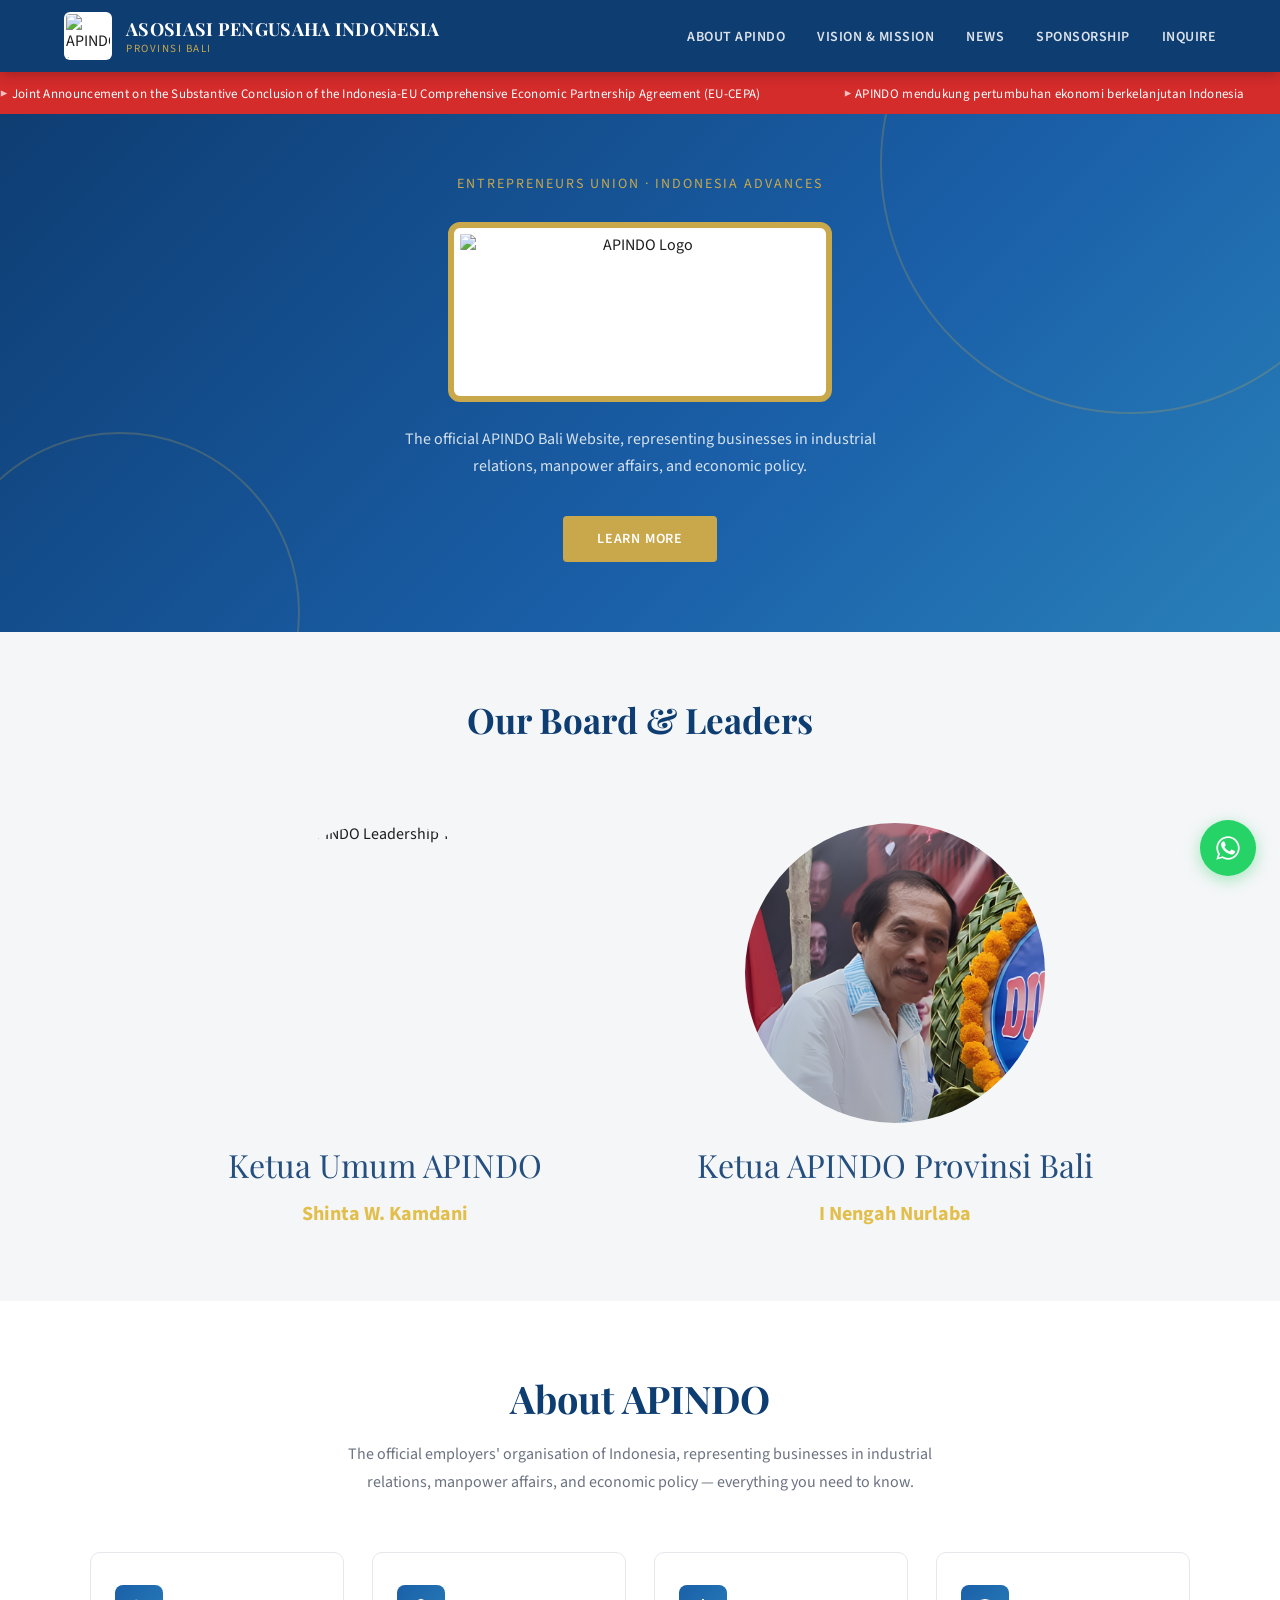
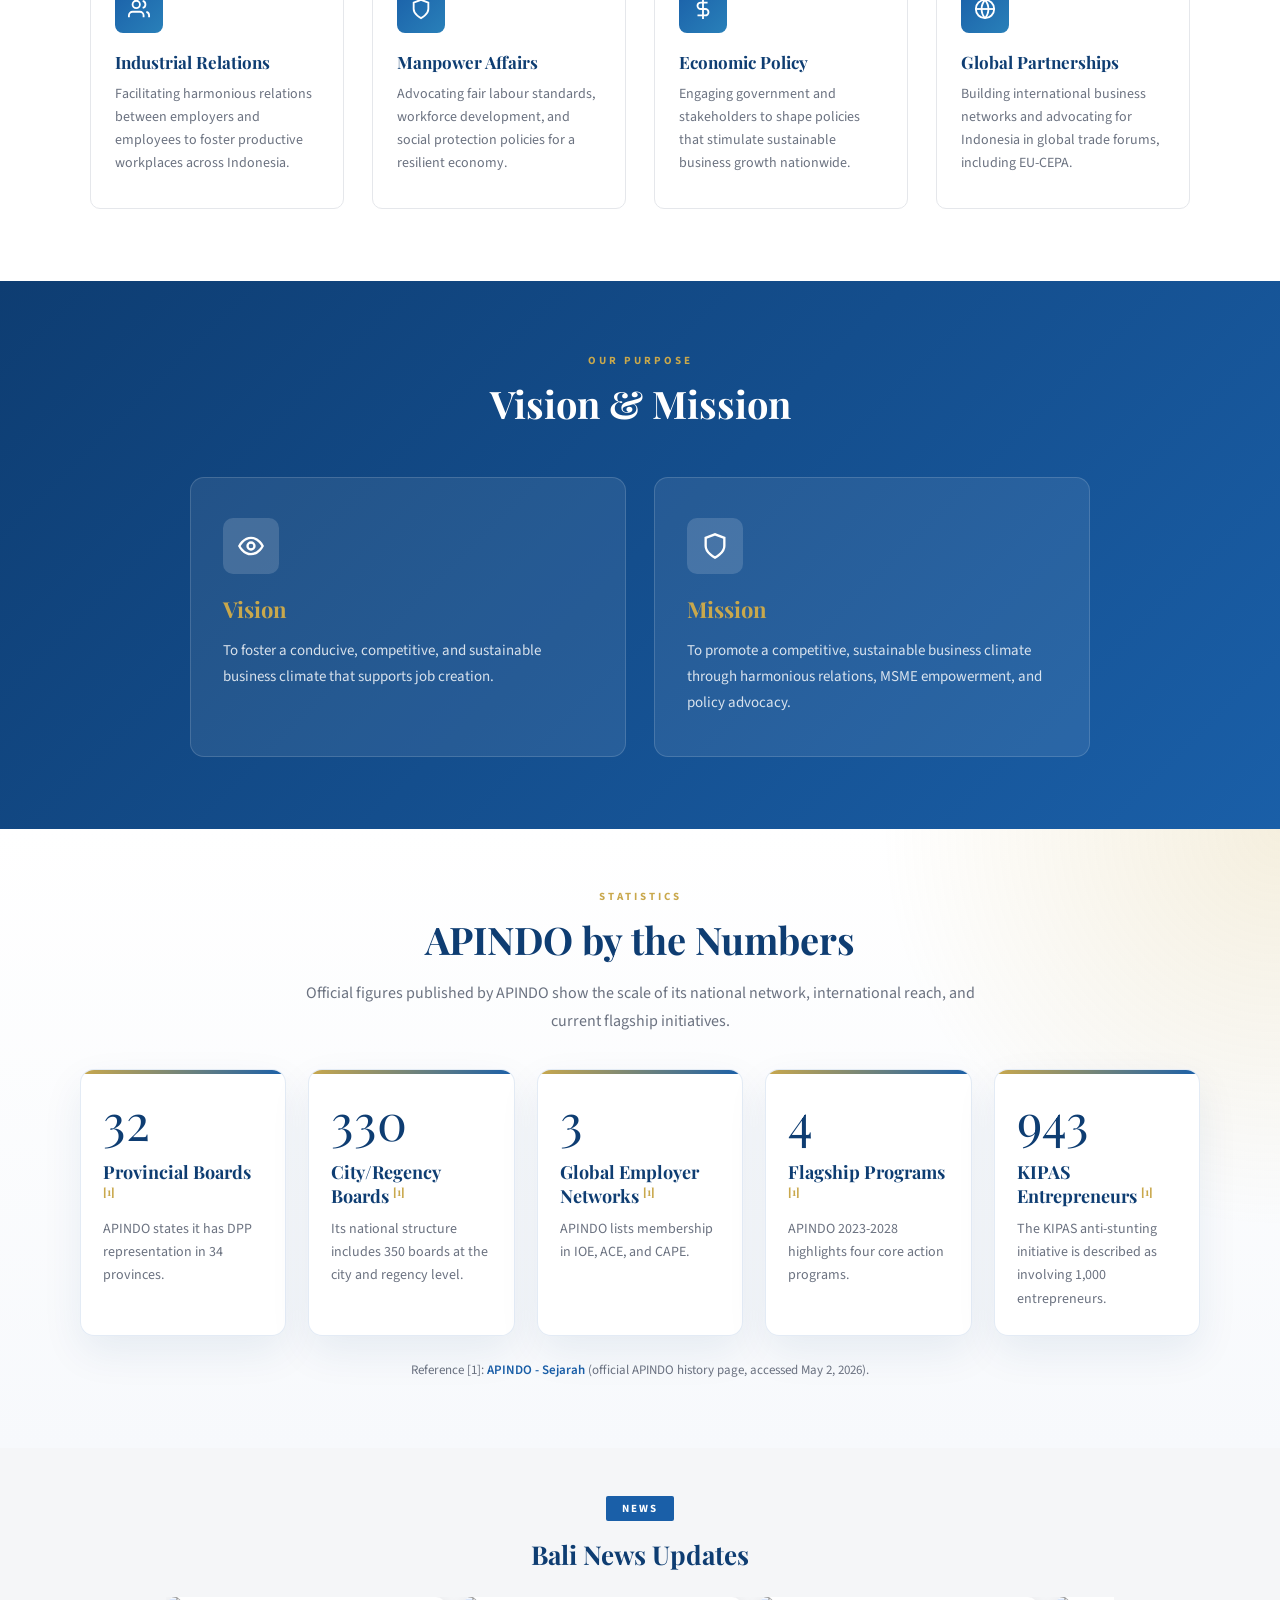
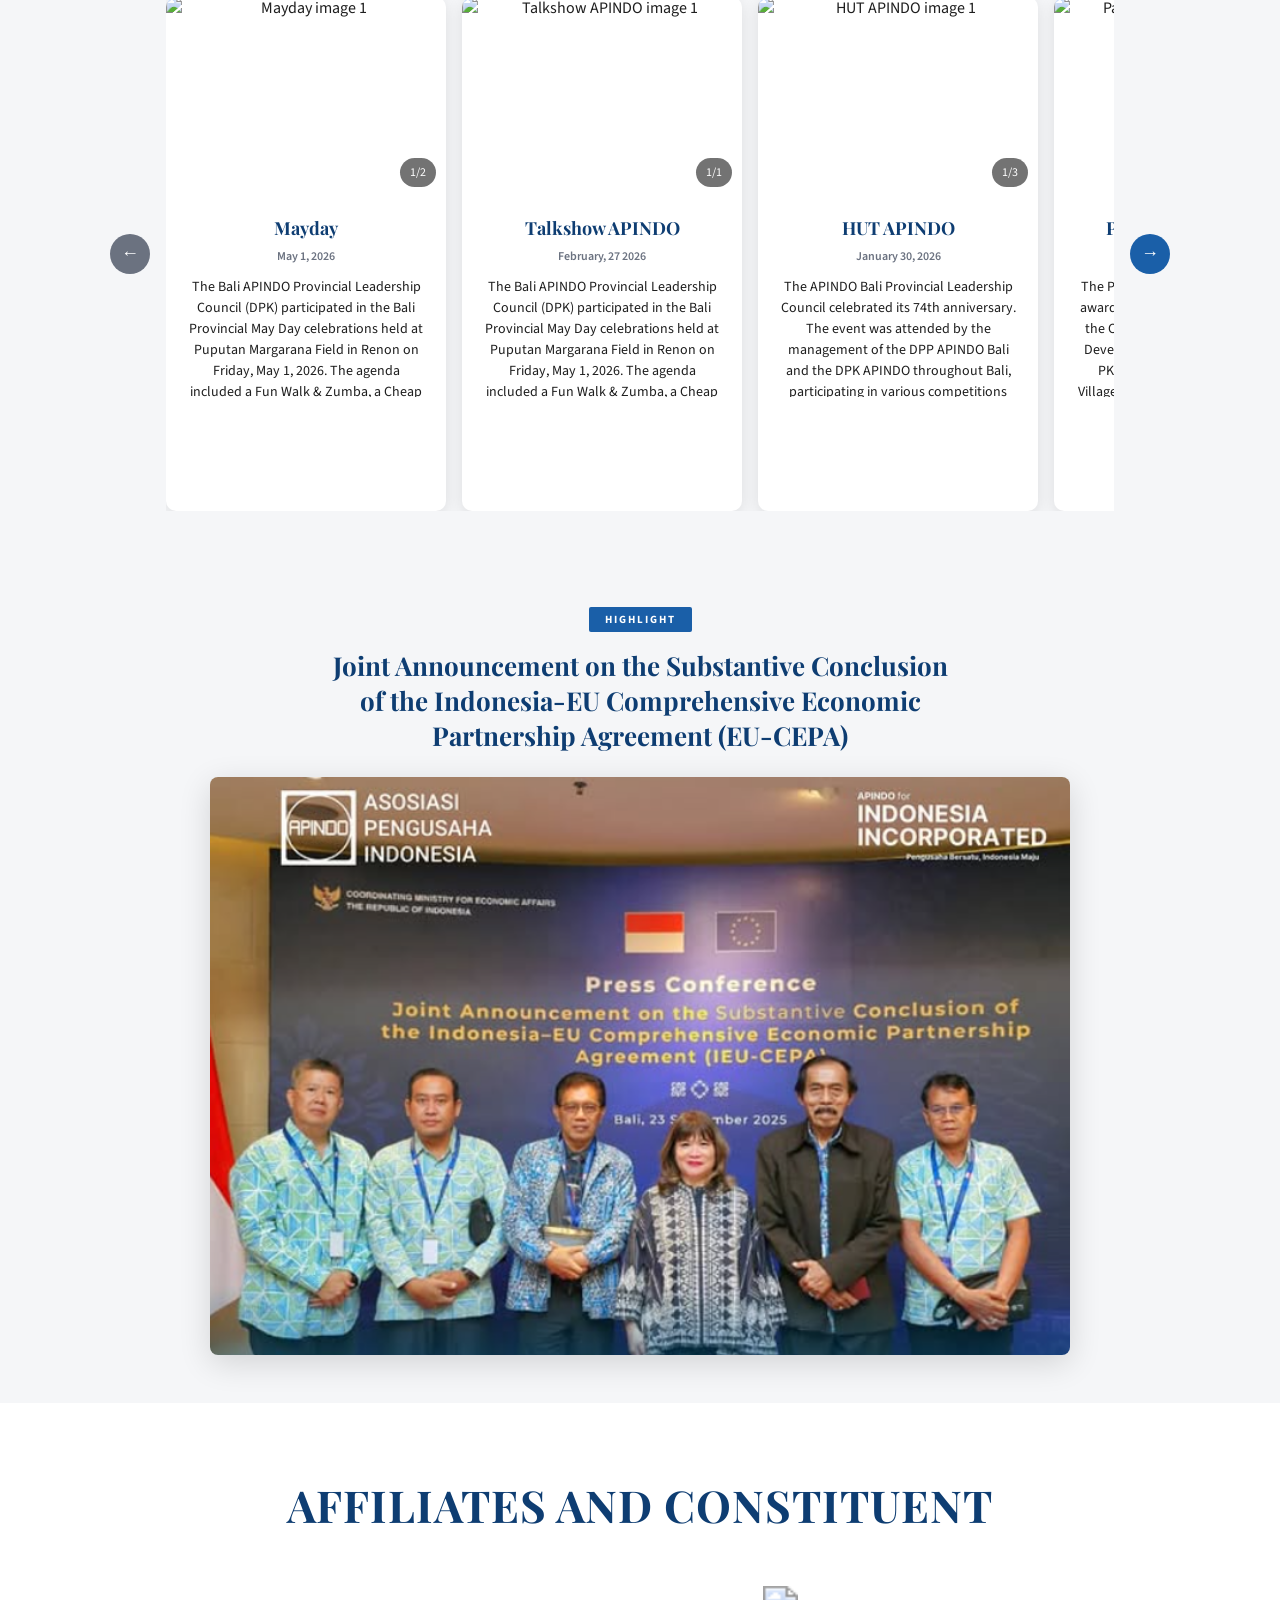
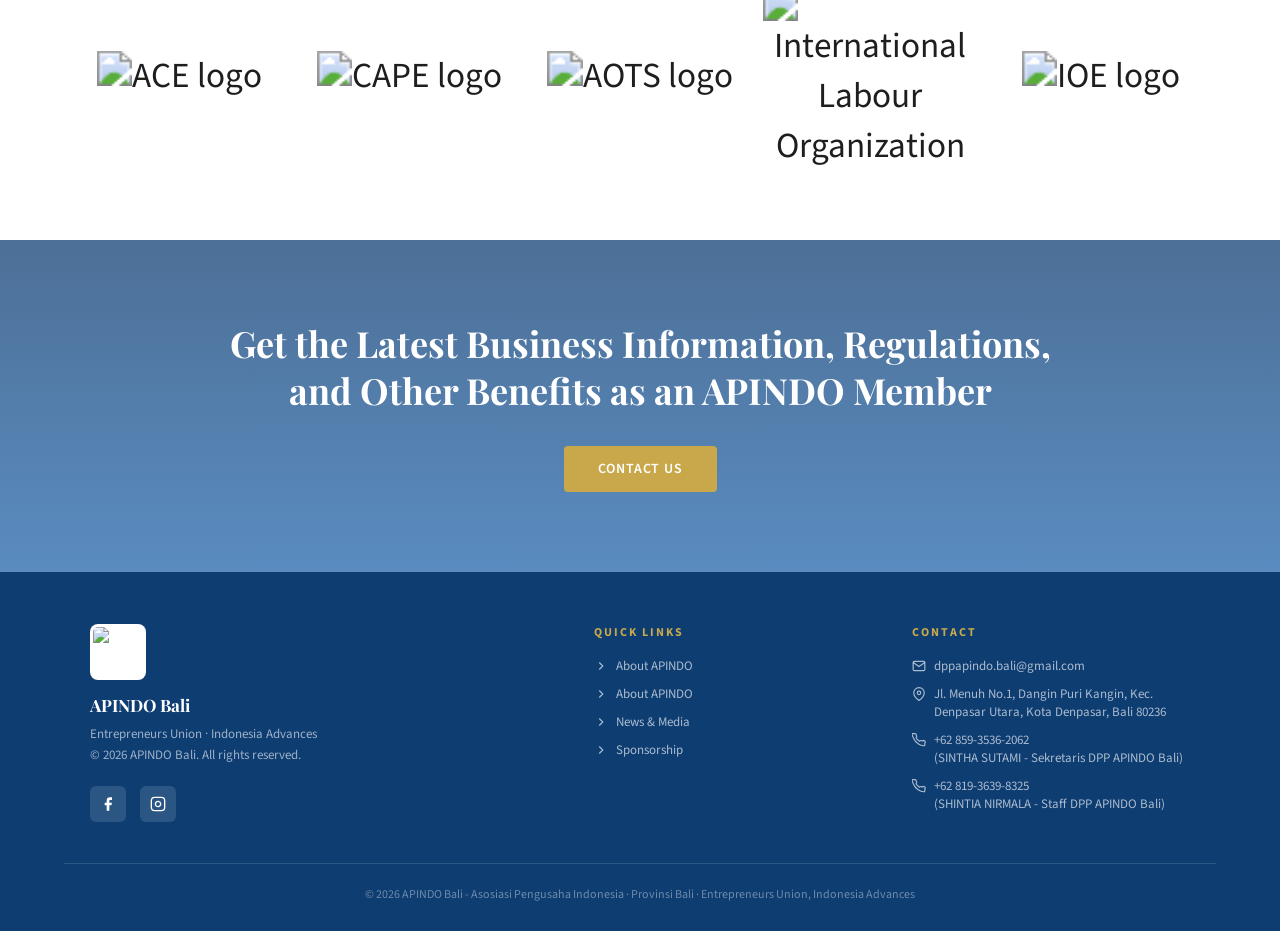
==== commit 8c06cc0d: "edit fixes" ====
--- a/Landing Page/index.html
+++ b/Landing Page/index.html
@@ -3,7 +3,7 @@
   <head>
     <meta charset="UTF-8" />
     <meta name="viewport" content="width=device-width, initial-scale=1.0" />
-    <meta name="robots" content="noindex, nofollow">
+    <meta name="robots" content="noindex, nofollow" />
     <title>APINDO - Asosiasi Pengusaha Indonesia</title>
     <link rel="preconnect" href="https://fonts.googleapis.com" />
     <link rel="preconnect" href="https://fonts.gstatic.com" crossorigin />
@@ -15,14 +15,13 @@
     <link rel="stylesheet" href="style.css" />
   </head>
   <body>
-    
     <div class="page-loader" id="pageLoader">
-  <div class="loader-logo">
-    <div class="loader-ring"></div>
-    <div class="loader-ring loader-ring--2"></div>
-  </div>
-  <p class="loader-text">APINDO · Bali</p>
-</div>
+      <div class="loader-logo">
+        <div class="loader-ring"></div>
+        <div class="loader-ring loader-ring--2"></div>
+      </div>
+      <p class="loader-text">APINDO · Bali</p>
+    </div>
 
     <nav>
       <a href="../Landing%20Page/index.html" class="nav-logo">
@@ -34,8 +33,12 @@
       </a>
 
       <ul class="nav-links">
-        <li><a href="../Landing%20Page/index.html#what-we-do">About APINDO</a></li>
-        <li><a href="../Landing%20Page/index.html#vismis">Vision & Mission</a></li>
+        <li>
+          <a href="../Landing%20Page/index.html#what-we-do">About APINDO</a>
+        </li>
+        <li>
+          <a href="../Landing%20Page/index.html#vismis">Vision & Mission</a>
+        </li>
         <li><a href="../Landing%20Page/index.html#news">News</a></li>
         <li><a href="../SponsorshipPage/index.html">Sponsorship</a></li>
         <li><a href="../Inquire Page/index.html">Inquire</a></li>
@@ -47,29 +50,54 @@
     </nav>
 
     <div class="mobile-menu" id="mobileMenu">
-      <a href="../Landing%20Page/index.html#what-we-do" onclick="toggleMenu()">About APINDO</a>
-      <a href="../Landing%20Page/index.html#vismis" onclick="toggleMenu()">Vision & Mission</a>
-      <a href="../Landing%20Page/index.html#news" onclick="toggleMenu()">News</a>
-      <a href="../SponsorshipPage/index.html" onclick="toggleMenu()">Sponsorship</a>
+      <a href="../Landing%20Page/index.html#what-we-do" onclick="toggleMenu()"
+        >About APINDO</a
+      >
+      <a href="../Landing%20Page/index.html#vismis" onclick="toggleMenu()"
+        >Vision & Mission</a
+      >
+      <a href="../Landing%20Page/index.html#news" onclick="toggleMenu()"
+        >News</a
+      >
+      <a href="../SponsorshipPage/index.html" onclick="toggleMenu()"
+        >Sponsorship</a
+      >
       <a href="../Inquire Page/index.html" onclick="toggleMenu()">Inquire</a>
     </div>
 
     <div class="ticker-wrap">
       <div class="ticker">
-        <span>Joint Announcement on the Substantive Conclusion of the Indonesia-EU Comprehensive Economic Partnership Agreement (EU-CEPA)</span>
-        <span>APINDO mendukung pertumbuhan ekonomi berkelanjutan Indonesia</span>
+        <span
+          >Joint Announcement on the Substantive Conclusion of the Indonesia-EU
+          Comprehensive Economic Partnership Agreement (EU-CEPA)</span
+        >
+        <span
+          >APINDO mendukung pertumbuhan ekonomi berkelanjutan Indonesia</span
+        >
         <span>Pertemuan Dewan Pengusaha APINDO - Q2 2025</span>
         <span>Forum Ketenagakerjaan Nasional - Jakarta, Juni 2025</span>
       </div>
     </div>
 
     <section class="hero" id="about">
-      <img src="../Asset/flower_corner.png" alt="" class="flower-corner flower-corner-top" />
-      <img src="../Asset/flower_corner.png" alt="" class="flower-corner flower-corner-bottom" />
+      <img
+        src="../Asset/flower_corner.png"
+        alt=""
+        class="flower-corner flower-corner-top"
+      />
+      <img
+        src="../Asset/flower_corner.png"
+        alt=""
+        class="flower-corner flower-corner-bottom"
+      />
 
       <div class="hero-inner">
         <p class="tagline">Entrepreneurs Union · Indonesia Advances</p>
-        <img src="../Asset/fullLogo_whitebg.png" alt="APINDO Logo" class="hero-logo" />
+        <img
+          src="../Asset/fullLogo_whitebg.png"
+          alt="APINDO Logo"
+          class="hero-logo"
+        />
         <p class="desc">
           The official APINDO Bali Website, representing businesses in
           industrial relations, manpower affairs, and economic policy.
@@ -78,33 +106,32 @@
       </div>
     </section>
 
-    <section class="founder">
-      <h1>Our Board & Leaders</h2>
-      <div class="founders-grid">
-        <div class="founder-card">
+    <section class="leader">
+      <h1>Our Board & Leaders</h1>
+      <div class="leaders-grid">
+        <div class="leader-card">
           <img
             src="../Asset/personimg.png"
             alt="APINDO Leadership Team"
-            class="founder-img"
+            class="leader-img"
           />
-          <h3 class="founder-role">Ketua Umum APINDO</h3>
-          <p class="founder-name">Shinta W. Kamdani</p>
-        </div>
-
-        <div class="founder-card">
+          <h3 class="leader-role">Ketua Umum APINDO</h3>
+          <p class="leader-name">Shinta W. Kamdani</p>
+        </div>
+
+        <div class="leader-card">
           <img
             src="../Asset/personimg1.png"
             alt="APINDO Leadership Team"
-            class="founder-img"
+            class="leader-img"
           />
-          <h3 class="founder-role">Ketua APINDO Provinsi Bali</h3>
-          <p class="founder-name">I Nengah Nurlaba</p>
+          <h3 class="leader-role">Ketua APINDO Provinsi Bali</h3>
+          <p class="leader-name">I Nengah Nurlaba</p>
         </div>
       </div>
     </section>
 
     <section class="what" id="what-we-do">
-      <p class="section-label">Our Mission</p>
       <h2>About APINDO</h2>
       <p class="intro">
         The official employers' organisation of Indonesia, representing
@@ -115,84 +142,145 @@
       <div class="pillars">
         <div class="pillar">
           <div class="pillar-icon">
-            <svg width="22" height="22" fill="none" stroke="#fff" stroke-width="2" viewBox="0 0 24 24">
+            <svg
+              width="22"
+              height="22"
+              fill="none"
+              stroke="#fff"
+              stroke-width="2"
+              viewBox="0 0 24 24"
+            >
               <path d="M17 21v-2a4 4 0 00-4-4H5a4 4 0 00-4 4v2" />
               <circle cx="9" cy="7" r="4" />
               <path d="M23 21v-2a4 4 0 00-3-3.87M16 3.13a4 4 0 010 7.75" />
             </svg>
           </div>
           <h3>Industrial Relations</h3>
-          <p>Facilitating harmonious relations between employers and employees to foster productive workplaces across Indonesia.</p>
+          <p>
+            Facilitating harmonious relations between employers and employees to
+            foster productive workplaces across Indonesia.
+          </p>
         </div>
 
         <div class="pillar">
           <div class="pillar-icon">
-            <svg width="22" height="22" fill="none" stroke="#fff" stroke-width="2" viewBox="0 0 24 24">
+            <svg
+              width="22"
+              height="22"
+              fill="none"
+              stroke="#fff"
+              stroke-width="2"
+              viewBox="0 0 24 24"
+            >
               <path d="M12 22s8-4 8-10V5l-8-3-8 3v7c0 6 8 10 8 10z" />
             </svg>
           </div>
           <h3>Manpower Affairs</h3>
-          <p>Advocating fair labour standards, workforce development, and social protection policies for a resilient economy.</p>
+          <p>
+            Advocating fair labour standards, workforce development, and social
+            protection policies for a resilient economy.
+          </p>
         </div>
 
         <div class="pillar">
           <div class="pillar-icon">
-            <svg width="22" height="22" fill="none" stroke="#fff" stroke-width="2" viewBox="0 0 24 24">
+            <svg
+              width="22"
+              height="22"
+              fill="none"
+              stroke="#fff"
+              stroke-width="2"
+              viewBox="0 0 24 24"
+            >
               <line x1="12" y1="1" x2="12" y2="23" />
               <path d="M17 5H9.5a3.5 3.5 0 000 7h5a3.5 3.5 0 010 7H6" />
             </svg>
           </div>
           <h3>Economic Policy</h3>
-          <p>Engaging government and stakeholders to shape policies that stimulate sustainable business growth nationwide.</p>
+          <p>
+            Engaging government and stakeholders to shape policies that
+            stimulate sustainable business growth nationwide.
+          </p>
         </div>
 
         <div class="pillar">
           <div class="pillar-icon">
-            <svg width="22" height="22" fill="none" stroke="#fff" stroke-width="2" viewBox="0 0 24 24">
-              <circle cx="12" cy="12" r="10"/><line x1="2" y1="12" x2="22" y2="12"/>
-              <path d="M12 2a15.3 15.3 0 010 20M12 2a15.3 15.3 0 000 20"/>
+            <svg
+              width="22"
+              height="22"
+              fill="none"
+              stroke="#fff"
+              stroke-width="2"
+              viewBox="0 0 24 24"
+            >
+              <circle cx="12" cy="12" r="10" />
+              <line x1="2" y1="12" x2="22" y2="12" />
+              <path d="M12 2a15.3 15.3 0 010 20M12 2a15.3 15.3 0 000 20" />
             </svg>
           </div>
           <h3>Global Partnerships</h3>
-          <p>Building international business networks and advocating for Indonesia in global trade forums, including EU-CEPA.</p>
-        </div>
-      </div>
-    </section>
-
-    <section class="vismis" id="vismis">
-      <div class="vismis-inner">
+          <p>
+            Building international business networks and advocating for
+            Indonesia in global trade forums, including EU-CEPA.
+          </p>
+        </div>
+      </div>
+    </section>
+
+    <section class="visimisi" id="visimisi">
+      <div class="visimisi-inner">
         <p class="section-label">Our Purpose</p>
         <h2>Vision & Mission</h2>
 
-        <div class="vismis-grid">
-          <div class="vismis-card vismis-vision">
-            <div class="vismis-icon">
-              <svg width="28" height="28" fill="none" stroke="#fff" stroke-width="2" viewBox="0 0 24 24">
-                <circle cx="12" cy="12" r="3"/><path d="M2 12s3.5-7 10-7 10 7 10 7-3.5 7-10 7S2 12 2 12z"/>
+        <div class="visimisi-grid">
+          <div class="visimisi-card visimisi-vision">
+            <div class="visimisi-icon">
+              <svg
+                width="28"
+                height="28"
+                fill="none"
+                stroke="#fff"
+                stroke-width="2"
+                viewBox="0 0 24 24"
+              >
+                <circle cx="12" cy="12" r="3" />
+                <path d="M2 12s3.5-7 10-7 10 7 10 7-3.5 7-10 7S2 12 2 12z" />
               </svg>
             </div>
             <h3>Vision</h3>
-            <p>To foster a conducive, competitive, and sustainable business climate that supports job creation.</p>
+            <p>
+              To foster a conducive, competitive, and sustainable business
+              climate that supports job creation.
+            </p>
           </div>
 
-          <div class="vismis-card vismis-mission">
-            <div class="vismis-icon">
-              <svg width="28" height="28" fill="none" stroke="#fff" stroke-width="2" viewBox="0 0 24 24">
-                <path d="M12 22s8-4 8-10V5l-8-3-8 3v7c0 6 8 10 8 10z"/>
+          <div class="visimisi-card visimisi-mission">
+            <div class="visimisi-icon">
+              <svg
+                width="28"
+                height="28"
+                fill="none"
+                stroke="#fff"
+                stroke-width="2"
+                viewBox="0 0 24 24"
+              >
+                <path d="M12 22s8-4 8-10V5l-8-3-8 3v7c0 6 8 10 8 10z" />
               </svg>
             </div>
             <h3>Mission</h3>
-            <p>To promote a competitive, sustainable business climate through harmonious relations, MSME empowerment, and policy advocacy.</p>
+            <p>
+              To promote a competitive, sustainable business climate through
+              harmonious relations, MSME empowerment, and policy advocacy.
+            </p>
           </div>
         </div>
       </div>
     </section>
-  </section>
 
     <section class="stats" aria-labelledby="stats-heading">
       <div class="stats-shell">
         <div class="stats-head">
-          <p class="section-label">APINDO Snapshot</p>
+          <p class="section-label">STATISTICS</p>
           <h2 id="stats-heading">APINDO by the Numbers</h2>
           <p class="stats-intro">
             Official figures published by APINDO show the scale of its national
@@ -210,7 +298,10 @@
           <article class="stat-card">
             <span class="stat-value" data-count-to="350">0</span>
             <h3>City/Regency Boards <sup>[1]</sup></h3>
-            <p>Its national structure includes 350 boards at the city and regency level.</p>
+            <p>
+              Its national structure includes 350 boards at the city and regency
+              level.
+            </p>
           </article>
 
           <article class="stat-card">
@@ -228,13 +319,20 @@
           <article class="stat-card">
             <span class="stat-value" data-count-to="1000">0</span>
             <h3>KIPAS Entrepreneurs <sup>[1]</sup></h3>
-            <p>The KIPAS anti-stunting initiative is described as involving 1,000 entrepreneurs.</p>
+            <p>
+              The KIPAS anti-stunting initiative is described as involving 1,000
+              entrepreneurs.
+            </p>
           </article>
         </div>
 
         <p class="stats-source">
           Reference [1]:
-          <a href="https://apindo.or.id/id/apindo/history" target="_blank" rel="noopener">
+          <a
+            href="https://apindo.or.id/id/apindo/history"
+            target="_blank"
+            rel="noopener"
+          >
             APINDO - Sejarah
           </a>
           (official APINDO history page, accessed May 2, 2026).
@@ -247,21 +345,28 @@
       <h2>Bali News Updates</h2>
 
       <div class="news-carousel">
-        <button class="carousel-btn prev" aria-label="Previous news">&larr;</button>
+        <button class="carousel-btn prev" aria-label="Previous news">
+          &larr;
+        </button>
         <div class="carousel-container">
-          <div class="carousel-track">
-          </div>
+          <div class="carousel-track"></div>
         </div>
         <button class="carousel-btn next" aria-label="Next news">&rarr;</button>
       </div>
     </section>
 
-    <section class="press">
-      <span class="press-label">Press Conference</span>
-      <h2>Joint Announcement on the Substantive Conclusion of the Indonesia-EU Comprehensive Economic Partnership Agreement (EU-CEPA)</h2>
-
-      <div class="press-img-wrap">
-        <img src="../Asset/headline.png" alt="Press Conference - Indonesia EU CEPA" />
+    <section class="highlight">
+      <span class="highlight-label">Highlight</span>
+      <h2>
+        Joint Announcement on the Substantive Conclusion of the Indonesia-EU
+        Comprehensive Economic Partnership Agreement (EU-CEPA)
+      </h2>
+
+      <div class="highlight-img-wrap">
+        <img
+          src="../Asset/headline.png"
+          alt="highlight Conference - Indonesia EU CEPA"
+        />
       </div>
     </section>
 
@@ -271,27 +376,55 @@
 
         <div class="affiliates-logos">
           <figure class="affiliate-logo affiliate-logo-ace">
-            <a href="https://aseanemployers.com/ace_website/" target="_blank" rel="noopener" aria-label="Visit ASEAN Confederation of Employers">
+            <a
+              href="https://aseanemployers.com/ace_website/"
+              target="_blank"
+              rel="noopener"
+              aria-label="Visit ASEAN Confederation of Employers"
+            >
               <img src="../Asset/logoCAA/ACE.png" alt="ACE logo" />
             </a>
           </figure>
           <figure class="affiliate-logo affiliate-logo-cape">
-            <a href="https://www.cape-emp.org/" target="_blank" rel="noopener" aria-label="Visit Confederation of Asia-Pacific Employers">
+            <a
+              href="https://www.cape-emp.org/"
+              target="_blank"
+              rel="noopener"
+              aria-label="Visit Confederation of Asia-Pacific Employers"
+            >
               <img src="../Asset/logoCAA/CAPE.png" alt="CAPE logo" />
             </a>
           </figure>
           <figure class="affiliate-logo affiliate-logo-aots">
-            <a href="https://www.aots.jp/en/" target="_blank" rel="noopener" aria-label="Visit AOTS">
+            <a
+              href="https://www.aots.jp/en/"
+              target="_blank"
+              rel="noopener"
+              aria-label="Visit AOTS"
+            >
               <img src="../Asset/logoCAA/AOTS.png" alt="AOTS logo" />
             </a>
           </figure>
           <figure class="affiliate-logo affiliate-logo-ilo">
-            <a href="https://www.ilo.org/" target="_blank" rel="noopener" aria-label="Visit International Labour Organization">
-              <img src="../Asset/logoCAA/ILO.png" alt="International Labour Organization logo" />
+            <a
+              href="https://www.ilo.org/"
+              target="_blank"
+              rel="noopener"
+              aria-label="Visit International Labour Organization"
+            >
+              <img
+                src="../Asset/logoCAA/ILO.png"
+                alt="International Labour Organization logo"
+              />
             </a>
           </figure>
           <figure class="affiliate-logo affiliate-logo-ioe">
-            <a href="https://www.ioe-emp.org/" target="_blank" rel="noopener" aria-label="Visit International Organisation of Employers">
+            <a
+              href="https://www.ioe-emp.org/"
+              target="_blank"
+              rel="noopener"
+              aria-label="Visit International Organisation of Employers"
+            >
               <img src="../Asset/logoCAA/IOE.png" alt="IOE logo" />
             </a>
           </figure>
@@ -299,12 +432,13 @@
       </div>
     </section>
 
- 
-
-    <section class="cta-membership">
+    <section class="cta-contact">
       <div class="cta-inner">
-        <h2>Get the Latest Business Information, Regulations, and Other Benefits as an APINDO Member</h2>
-        <a href="#contact" class="btn btn-gold">More Info</a>
+        <h2>
+          Get the Latest Business Information, Regulations, and Other Benefits
+          as an APINDO Member
+        </h2>
+        <a href="../Inquire Page/index.html" class="btn btn-gold">Contact Us</a>
       </div>
     </section>
 
@@ -313,15 +447,37 @@
         <div class="footer-brand">
           <img src="../Asset/logo.png" alt="APINDO Logo" class="footer-logo" />
           <h3>APINDO Bali</h3>
-          <p>Entrepreneurs Union · Indonesia Advances<br />© 2026 APINDO Bali. All rights reserved.</p>
+          <p>
+            Entrepreneurs Union · Indonesia Advances<br />© 2026 APINDO Bali.
+            All rights reserved.
+          </p>
           <div class="footer-socials">
-            <a class="social-btn" href="https://www.facebook.com/share/1De7yfZ5YW/?mibextid=wwXIfr" aria-label="Facebook">
+            <a
+              class="social-btn"
+              href="https://www.facebook.com/share/1De7yfZ5YW/?mibextid=wwXIfr"
+              aria-label="Facebook"
+            >
               <svg width="16" height="16" fill="#fff" viewBox="0 0 24 24">
-                <path d="M18 2h-3a5 5 0 00-5 5v3H7v4h3v8h4v-8h3l1-4h-4V7a1 1 0 011-1h3z"/>
+                <path
+                  d="M18 2h-3a5 5 0 00-5 5v3H7v4h3v8h4v-8h3l1-4h-4V7a1 1 0 011-1h3z"
+                />
               </svg>
             </a>
-            <a class="social-btn" href="https://www.instagram.com/apindo_bali/" target="_blank" rel="noopener" aria-label="Instagram">
-              <svg width="16" height="16" fill="none" stroke="#fff" stroke-width="2" viewBox="0 0 24 24">
+            <a
+              class="social-btn"
+              href="https://www.instagram.com/apindo_bali/"
+              target="_blank"
+              rel="noopener"
+              aria-label="Instagram"
+            >
+              <svg
+                width="16"
+                height="16"
+                fill="none"
+                stroke="#fff"
+                stroke-width="2"
+                viewBox="0 0 24 24"
+              >
                 <rect x="2" y="2" width="20" height="20" rx="5" />
                 <path d="M16 11.37A4 4 0 1112.63 8 4 4 0 0116 11.37z" />
                 <line x1="17.5" y1="6.5" x2="17.51" y2="6.5" />
@@ -334,30 +490,54 @@
           <h4>Quick Links</h4>
           <ul>
             <li>
-              <svg width="14" height="14" fill="none" 
-              stroke="currentColor" stroke-width="2" 
-              viewBox="0 0 24 24"><polyline points="9 18 15 12 9 6"/>
+              <svg
+                width="14"
+                height="14"
+                fill="none"
+                stroke="currentColor"
+                stroke-width="2"
+                viewBox="0 0 24 24"
+              >
+                <polyline points="9 18 15 12 9 6" />
               </svg>
               <a href="#about">About APINDO</a>
             </li>
             <li>
-              <svg width="14" height="14" fill="none" 
-              stroke="currentColor" stroke-width="2" 
-              viewBox="0 0 24 24"><polyline points="9 18 15 12 9 6"/>
+              <svg
+                width="14"
+                height="14"
+                fill="none"
+                stroke="currentColor"
+                stroke-width="2"
+                viewBox="0 0 24 24"
+              >
+                <polyline points="9 18 15 12 9 6" />
               </svg>
               <a href="#what-we-do">About APINDO</a>
             </li>
             <li>
-              <svg width="14" height="14" fill="none" 
-              stroke="currentColor" stroke-width="2" 
-              viewBox="0 0 24 24"><polyline points="9 18 15 12 9 6"/>
+              <svg
+                width="14"
+                height="14"
+                fill="none"
+                stroke="currentColor"
+                stroke-width="2"
+                viewBox="0 0 24 24"
+              >
+                <polyline points="9 18 15 12 9 6" />
               </svg>
               <a href="#news">News & Media</a>
             </li>
             <li>
-              <svg width="14" height="14" fill="none" 
-              stroke="currentColor" stroke-width="2" 
-              viewBox="0 0 24 24"><polyline points="9 18 15 12 9 6"/>
+              <svg
+                width="14"
+                height="14"
+                fill="none"
+                stroke="currentColor"
+                stroke-width="2"
+                viewBox="0 0 24 24"
+              >
+                <polyline points="9 18 15 12 9 6" />
               </svg>
               <a href="../SponsorshipPage/index.html">Sponsorship</a>
             </li>
@@ -368,41 +548,80 @@
           <h4>Contact</h4>
           <ul>
             <li>
-              <svg width="14" height="14" fill="none" stroke="currentColor" stroke-width="2" viewBox="0 0 24 24">
-                <path d="M4 4h16c1.1 0 2 .9 2 2v12c0 1.1-.9 2-2 2H4c-1.1 0-2-.9-2-2V6c0-1.1.9-2 2-2z"/>
-                <polyline points="22,6 12,13 2,6"/>
-              </svg>
-              <a href="mailto:dppapindo.bali@gmail.com">dppapindo.bali@gmail.com</a>
-            </li>
-            <li>
-              <svg width="14" height="14" fill="none" stroke="currentColor" stroke-width="2" viewBox="0 0 24 24">
-                <path d="M21 10c0 7-9 13-9 13S3 17 3 10a9 9 0 0118 0z"/>
-                <circle cx="12" cy="10" r="3"/>
-              </svg>
-              Jl. Menuh No.1, Dangin Puri Kangin, Kec. Denpasar Utara, Kota Denpasar, Bali 80236
-            </li>
-            <li>
-              <svg width="14" height="14" fill="none" stroke="currentColor" stroke-width="2" viewBox="0 0 24 24">
-                <path d="M22 16.92v3a2 2 0 01-2.18 2 19.79 19.79 0 01-8.63-3.07A19.5 19.5 0 
+              <svg
+                width="14"
+                height="14"
+                fill="none"
+                stroke="currentColor"
+                stroke-width="2"
+                viewBox="0 0 24 24"
+              >
+                <path
+                  d="M4 4h16c1.1 0 2 .9 2 2v12c0 1.1-.9 2-2 2H4c-1.1 0-2-.9-2-2V6c0-1.1.9-2 2-2z"
+                />
+                <polyline points="22,6 12,13 2,6" />
+              </svg>
+              <a href="mailto:dppapindo.bali@gmail.com"
+                >dppapindo.bali@gmail.com</a
+              >
+            </li>
+            <li>
+              <svg
+                width="14"
+                height="14"
+                fill="none"
+                stroke="currentColor"
+                stroke-width="2"
+                viewBox="0 0 24 24"
+              >
+                <path d="M21 10c0 7-9 13-9 13S3 17 3 10a9 9 0 0118 0z" />
+                <circle cx="12" cy="10" r="3" />
+              </svg>
+              Jl. Menuh No.1, Dangin Puri Kangin, Kec. Denpasar Utara, Kota
+              Denpasar, Bali 80236
+            </li>
+            <li>
+              <svg
+                width="14"
+                height="14"
+                fill="none"
+                stroke="currentColor"
+                stroke-width="2"
+                viewBox="0 0 24 24"
+              >
+                <path
+                  d="M22 16.92v3a2 2 0 01-2.18 2 19.79 19.79 0 01-8.63-3.07A19.5 19.5 0 
                 013.07 9.81a19.79 19.79 0 01-3.07-8.68A2 2 0 012.18 1h3a2 2 0 012 1.72 12.84 12.84 0 00.7 2.81 2 2 0 
-                01-.45 2.11L6.91 8.1a16 16 0 006 6l.62-.62a2 2 0 012.11-.45 12.84 12.84 0 002.81.7A2 2 0 0122 16.92z"/>
-              </svg>
-              +62 859-3536-2062 <br>(SINTHA SUTAMI - Sekretaris DPP APINDO Bali)
-            </li>
-            <li>
-              <svg width="14" height="14" fill="none" stroke="currentColor" stroke-width="2" viewBox="0 0 24 24">
-                <path d="M22 16.92v3a2 2 0 01-2.18 2 19.79 19.79 0 01-8.63-3.07A19.5 19.5 0 
+                01-.45 2.11L6.91 8.1a16 16 0 006 6l.62-.62a2 2 0 012.11-.45 12.84 12.84 0 002.81.7A2 2 0 0122 16.92z"
+                />
+              </svg>
+              +62 859-3536-2062 <br />(SINTHA SUTAMI - Sekretaris DPP APINDO
+              Bali)
+            </li>
+            <li>
+              <svg
+                width="14"
+                height="14"
+                fill="none"
+                stroke="currentColor"
+                stroke-width="2"
+                viewBox="0 0 24 24"
+              >
+                <path
+                  d="M22 16.92v3a2 2 0 01-2.18 2 19.79 19.79 0 01-8.63-3.07A19.5 19.5 0 
                 013.07 9.81a19.79 19.79 0 01-3.07-8.68A2 2 0 012.18 1h3a2 2 0 012 1.72 12.84 12.84 0 00.7 2.81 2 2 0 
-                01-.45 2.11L6.91 8.1a16 16 0 006 6l.62-.62a2 2 0 012.11-.45 12.84 12.84 0 002.81.7A2 2 0 0122 16.92z"/>
-              </svg>
-              +62 819-3639-8325 <br>(SHINTIA NIRMALA - Staff DPP APINDO Bali)
+                01-.45 2.11L6.91 8.1a16 16 0 006 6l.62-.62a2 2 0 012.11-.45 12.84 12.84 0 002.81.7A2 2 0 0122 16.92z"
+                />
+              </svg>
+              +62 819-3639-8325 <br />(SHINTIA NIRMALA - Staff DPP APINDO Bali)
             </li>
           </ul>
         </div>
       </div>
 
       <div class="footer-bottom">
-        © 2026 APINDO Bali - Asosiasi Pengusaha Indonesia · Provinsi Bali · Entrepreneurs Union, Indonesia Advances
+        © 2026 APINDO Bali - Asosiasi Pengusaha Indonesia · Provinsi Bali ·
+        Entrepreneurs Union, Indonesia Advances
       </div>
     </footer>
 
--- a/Landing Page/style.css
+++ b/Landing Page/style.css
@@ -801,36 +801,36 @@
   line-height: 1.65;
 }
 
-.vismis {
+.visimisi {
   background: linear-gradient(135deg, var(--blue-dk) 0%, var(--blue) 100%);
   padding: 72px 5%;
   text-align: center;
 }
 
-.vismis-inner {
+.visimisi-inner {
   max-width: 900px;
   margin: 0 auto;
 }
 
-.vismis .section-label {
+.visimisi .section-label {
   color: var(--gold);
   margin-bottom: 10px;
 }
 
-.vismis h2 {
+.visimisi h2 {
   font-family: 'Playfair Display', serif;
   font-size: clamp(26px, 4vw, 38px);
   color: #fff;
   margin-bottom: 48px;
 }
 
-.vismis-grid {
+.visimisi-grid {
   display: grid;
   grid-template-columns: 1fr 1fr;
   gap: 28px;
 }
 
-.vismis-card {
+.visimisi-card {
   background: rgba(255,255,255,.08);
   border: 1px solid rgba(255,255,255,.15);
   border-radius: 14px;
@@ -839,12 +839,12 @@
   transition: background .25s, transform .25s;
 }
 
-.vismis-card:hover {
+.visimisi-card:hover {
   background: rgba(255,255,255,.14);
   transform: translateY(-4px);
 }
 
-.vismis-icon {
+.visimisi-icon {
   width: 56px;
   height: 56px;
   background: rgba(255,255,255,.15);
@@ -855,21 +855,21 @@
   margin-bottom: 20px;
 }
 
-.vismis-card h3 {
+.visimisi-card h3 {
   font-family: 'Playfair Display', serif;
   font-size: 22px;
   color: var(--gold);
   margin-bottom: 14px;
 }
 
-.vismis-card p {
+.visimisi-card p {
   font-size: 15px;
   color: rgba(255,255,255,.82);
   line-height: 1.75;
 }
 
 @media (max-width: 640px) {
-  .vismis-grid {
+  .visimisi-grid {
     grid-template-columns: 1fr;
   }
 }
@@ -912,34 +912,34 @@
   gap: 8px;
 }
 
-.founder {
+.leader {
   background: var(--gray);
   padding: 64px 5%;
   text-align: center;
 }
 
-.founder h1 {
+.leader h1 {
   font-family: 'Playfair Display', serif;
   font-size: clamp(35px, 3.5vw, 32px);
   color: var(--blue-dk);
   margin-bottom: 10px;
 }
 
-.founder h3 {
+.leader h3 {
   font-family: 'Playfair Display', serif;
   font-size: clamp(5px, 3.5vw, 32px);
   color: var(--blue-dk);
   margin-bottom: 10px;
 }
 
-.founder p {
+.leader p {
   font-size: 20px;
   line-height: 1.65;
   color: rgba(223, 182, 49, 0.87);
   max-width: 280px;
 }
 
-.founders-grid {
+.leaders-grid {
   display: flex;
   justify-content: center;
   gap: 60px;
@@ -947,14 +947,14 @@
   margin-top: 80px;
 }
 
-.founder-card {
+.leader-card {
   display: flex;
   flex-direction: column;
   align-items: center;
   width: 450px;
 }
 
-.founder-img {
+.leader-img {
   width: 300px;
   height: 300px;
   border-radius: 50%;
@@ -962,14 +962,14 @@
   margin-bottom: 20px;
 }
 
-.founder-name {
+.leader-name {
   color: #ffffff;
   font-size: 1rem;
   font-weight: 700;
   margin-bottom: 6px;
 }
 
-.founder-role {
+.leader-role {
   color: #ffffff;
   font-size: 0.875rem;
   font-weight: 300;
@@ -1205,7 +1205,7 @@
   max-height: 62px;
 }
 
-.cta-membership {
+.cta-contact {
   background: linear-gradient(rgba(14,61,114,.74), rgba(26,95,168,.72)), url('../Asset/cta_bg.png') center/cover no-repeat;
   padding: 80px 5%;
   text-align: center;
@@ -1217,7 +1217,7 @@
   margin: 0 auto;
 }
 
-.cta-membership h2 {
+.cta-contact h2 {
   font-family: 'Playfair Display', serif;
   font-size: clamp(24px, 4vw, 36px);
   line-height: 1.3;
@@ -1307,13 +1307,13 @@
   }
 }
 
-.press {
+.highlight {
   background: var(--gray);
   padding: 48px 5%;
   text-align: center;
 }
 
-.press-label {
+.highlight-label {
   display: inline-block;
   background: var(--blue);
   color: #fff;
@@ -1326,7 +1326,7 @@
   margin-bottom: 16px;
 }
 
-.press h2 {
+.highlight h2 {
   font-family: 'Playfair Display', serif;
   font-size: clamp(18px, 3vw, 26px);
   color: var(--blue-dk);
@@ -1336,7 +1336,7 @@
   line-height: 1.35;
 }
 
-.press-img-wrap {
+.highlight-img-wrap {
   position: relative;
   max-width: 860px;
   margin: 0 auto;
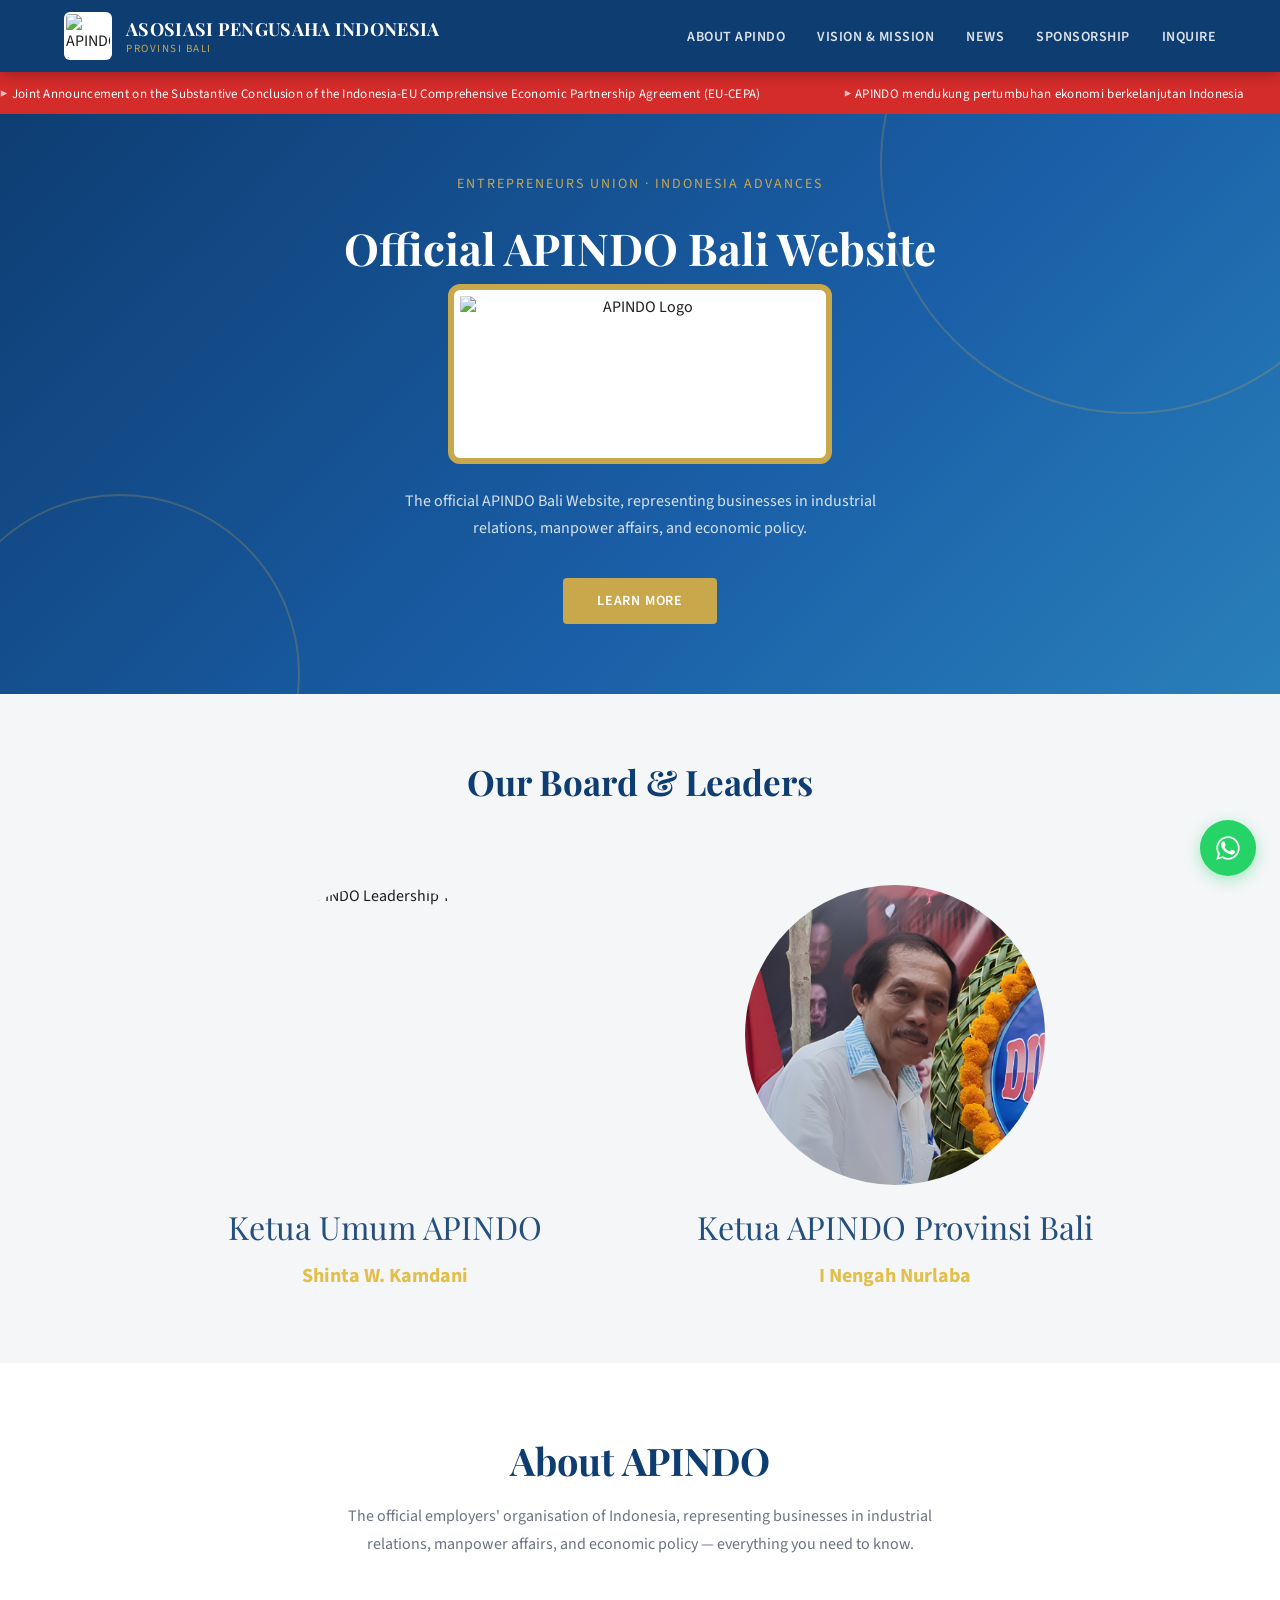
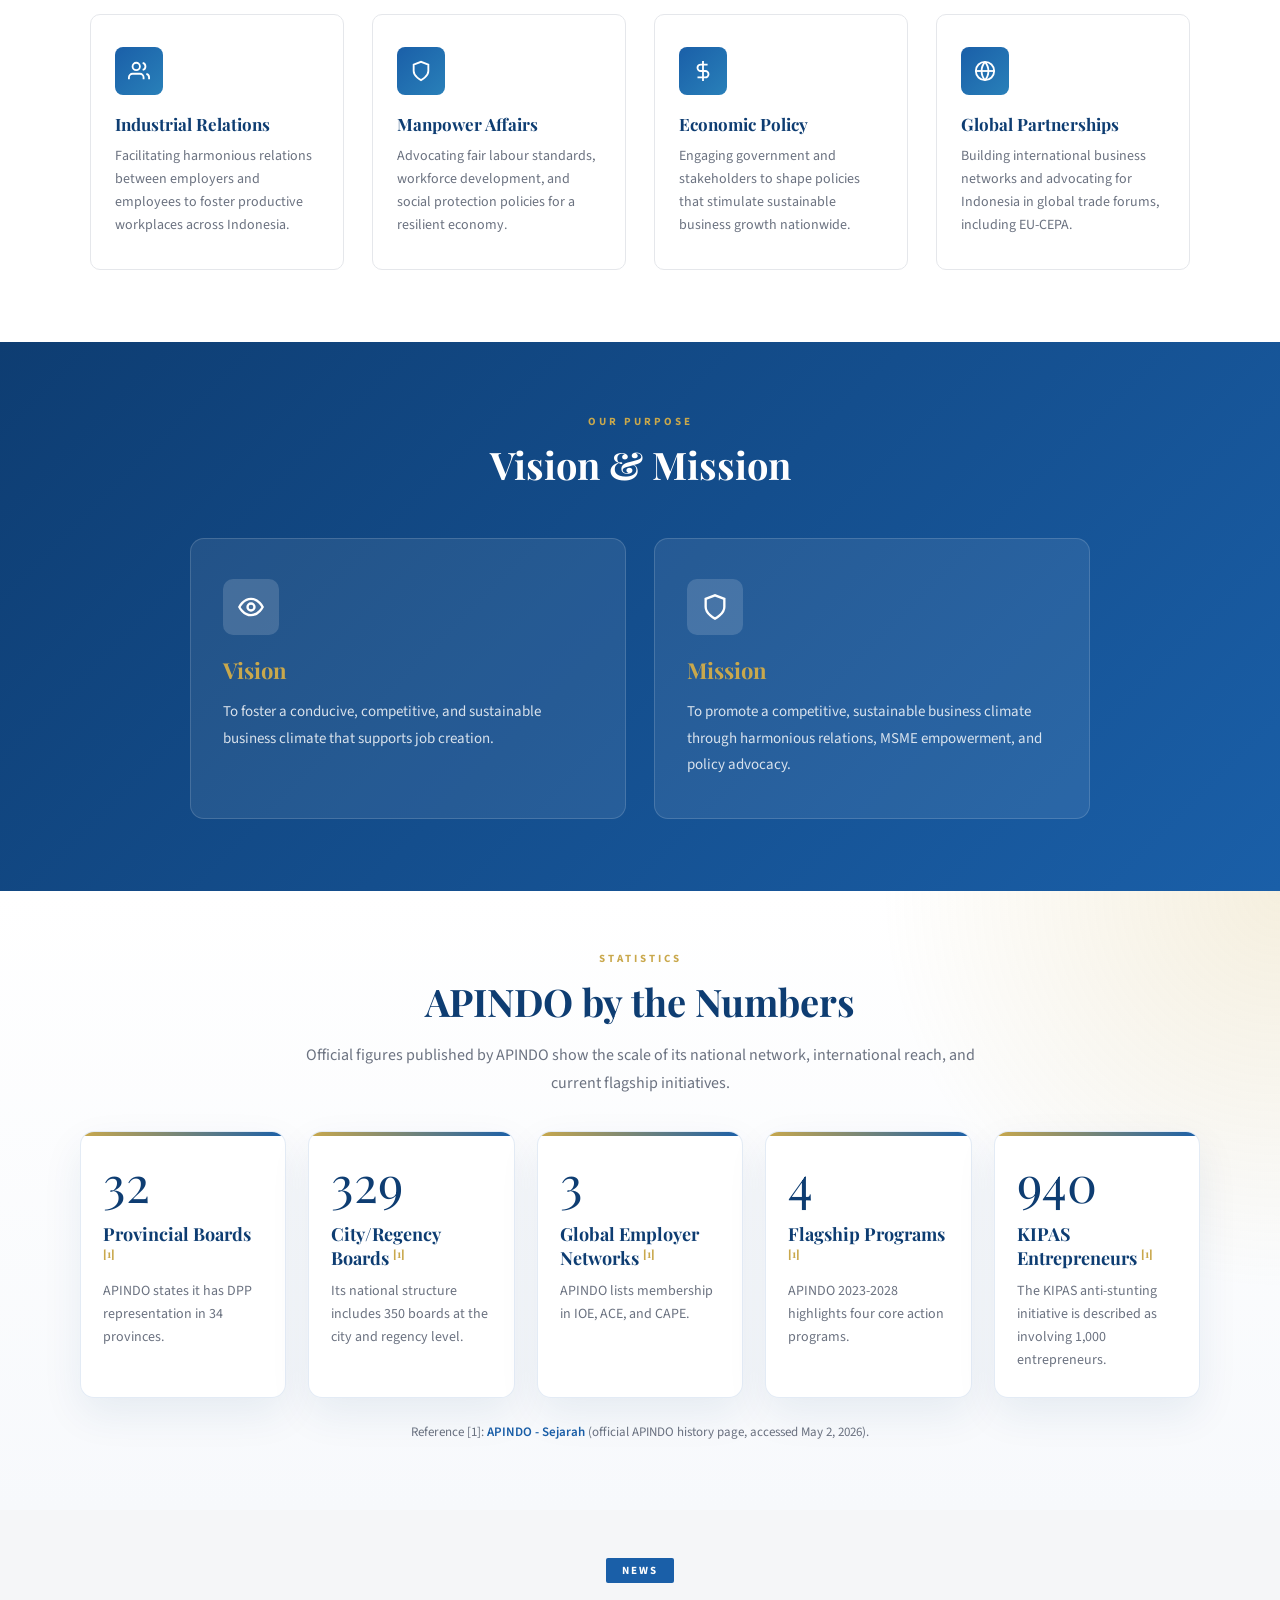
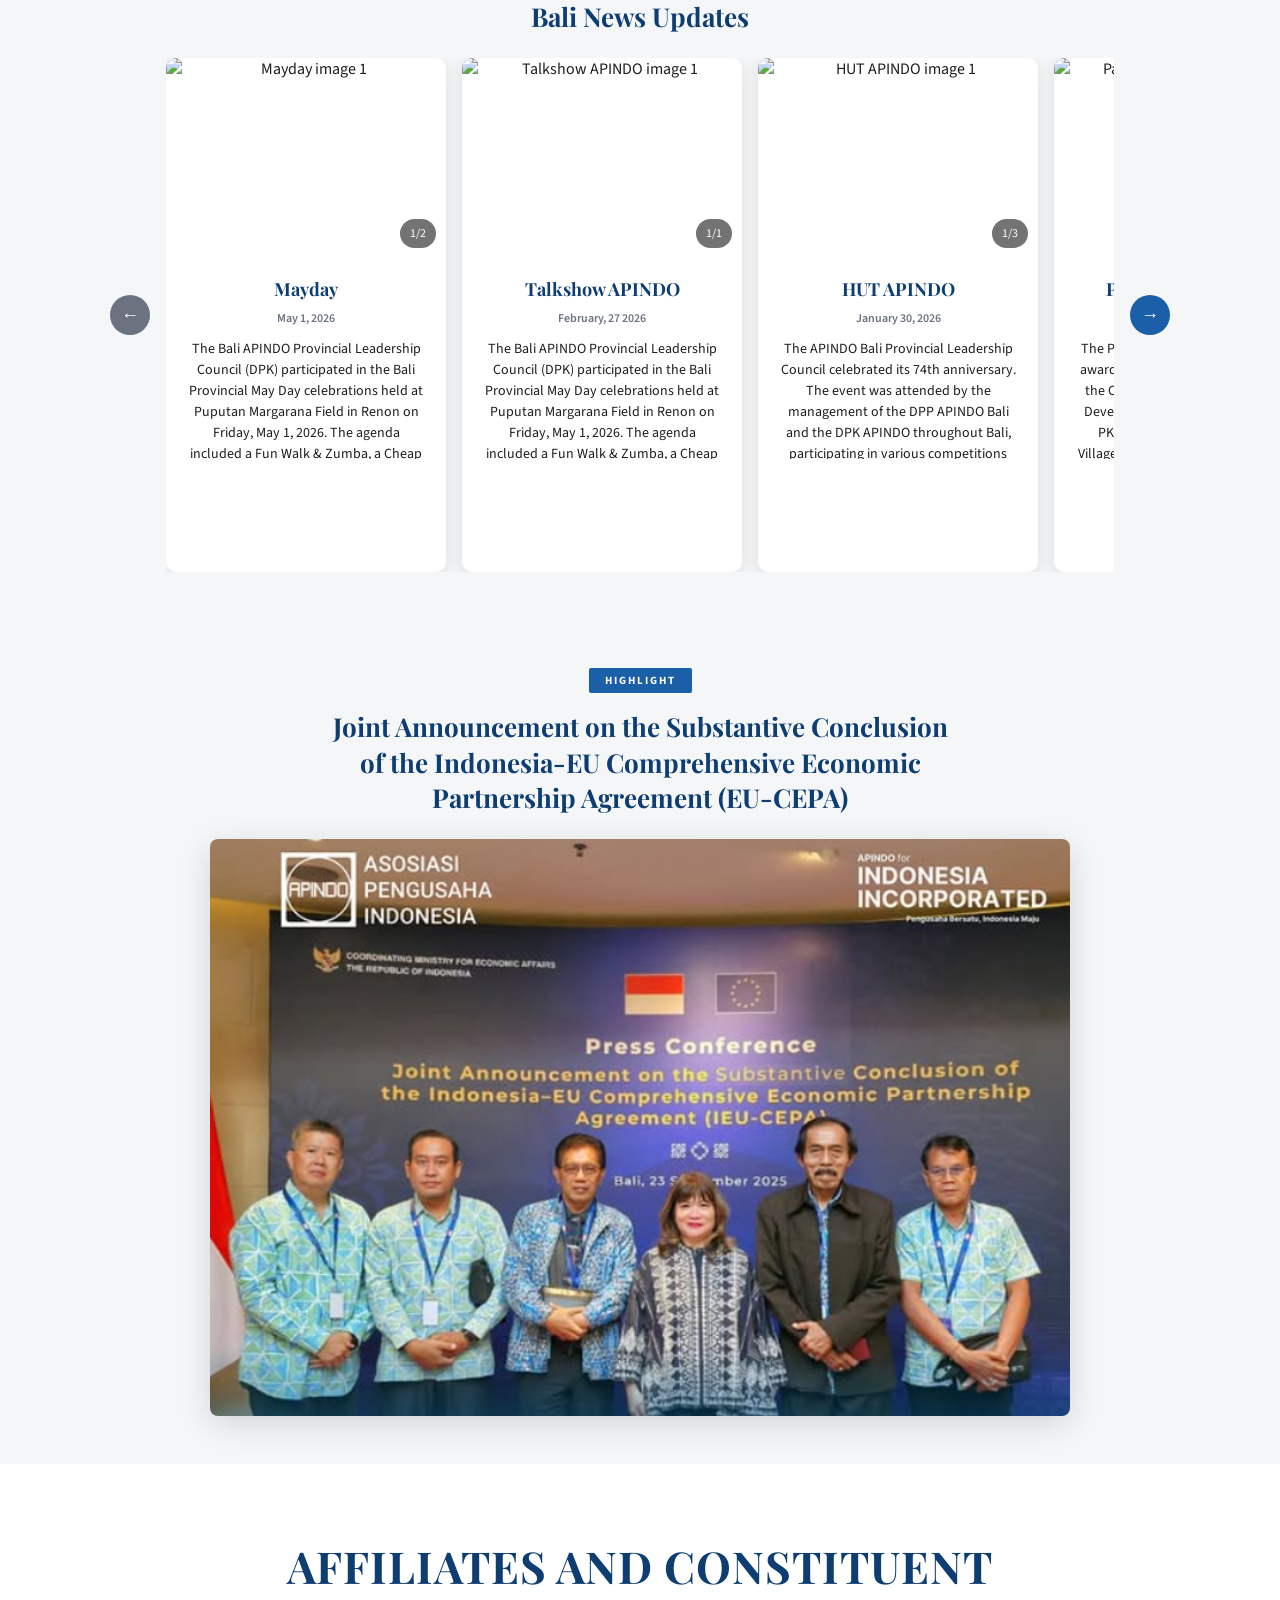
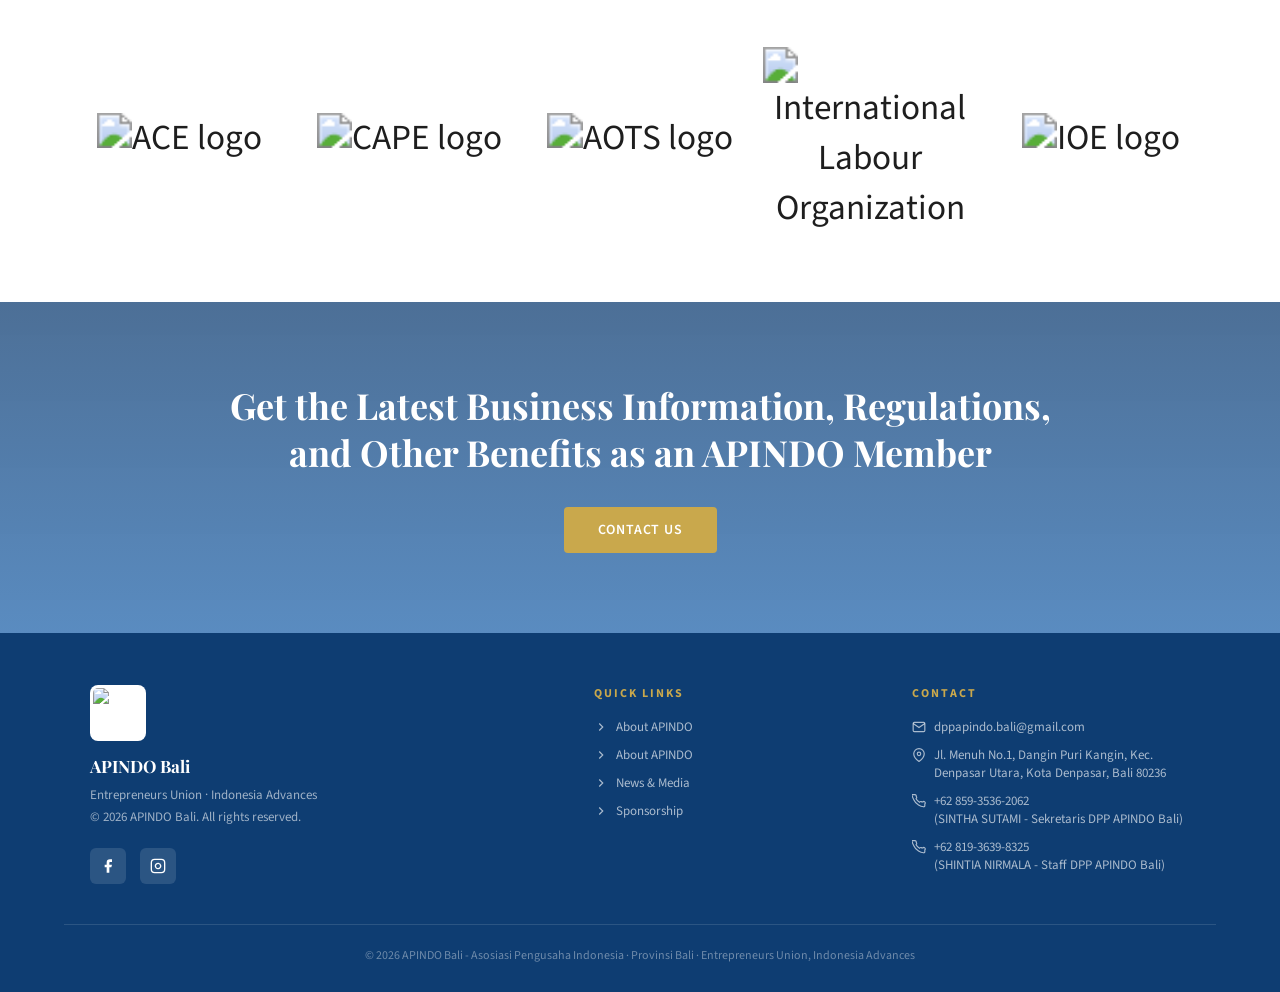
==== commit d0ec8c43: "Error Console Fix" ====
--- a/Landing Page/index.html
+++ b/Landing Page/index.html
@@ -24,7 +24,7 @@
     </div>
 
     <nav>
-      <a href="../Landing%20Page/index.html" class="nav-logo">
+      <a href="./index.html" class="nav-logo">
         <img src="../Asset/logo.png" alt="APINDO Logo" class="logo-img" />
         <div class="nav-name">
           <span>ASOSIASI PENGUSAHA INDONESIA</span>
@@ -34,35 +34,36 @@
 
       <ul class="nav-links">
         <li>
-          <a href="../Landing%20Page/index.html#what-we-do">About APINDO</a>
+          <a href="#what-we-do">About APINDO</a>
         </li>
         <li>
-          <a href="../Landing%20Page/index.html#vismis">Vision & Mission</a>
+          <a href="#visimisi">Vision & Mission</a>
         </li>
-        <li><a href="../Landing%20Page/index.html#news">News</a></li>
+        <li><a href="#news">News</a></li>
         <li><a href="../SponsorshipPage/index.html">Sponsorship</a></li>
-        <li><a href="../Inquire Page/index.html">Inquire</a></li>
+        <li><a href="../Inquire%20Page/index.html">Inquire</a></li>
       </ul>
 
-      <div class="hamburger" onclick="toggleMenu()" aria-label="Toggle menu">
+      <button
+        type="button"
+        class="hamburger"
+        onclick="toggleMenu()"
+        aria-label="Toggle menu"
+        aria-controls="mobileMenu"
+        aria-expanded="false"
+      >
         <span></span><span></span><span></span>
-      </div>
+      </button>
     </nav>
 
     <div class="mobile-menu" id="mobileMenu">
-      <a href="../Landing%20Page/index.html#what-we-do" onclick="toggleMenu()"
-        >About APINDO</a
-      >
-      <a href="../Landing%20Page/index.html#vismis" onclick="toggleMenu()"
-        >Vision & Mission</a
-      >
-      <a href="../Landing%20Page/index.html#news" onclick="toggleMenu()"
-        >News</a
-      >
+      <a href="#what-we-do" onclick="toggleMenu()">About APINDO</a>
+      <a href="#visimisi" onclick="toggleMenu()">Vision & Mission</a>
+      <a href="#news" onclick="toggleMenu()">News</a>
       <a href="../SponsorshipPage/index.html" onclick="toggleMenu()"
         >Sponsorship</a
       >
-      <a href="../Inquire Page/index.html" onclick="toggleMenu()">Inquire</a>
+      <a href="../Inquire%20Page/index.html" onclick="toggleMenu()">Inquire</a>
     </div>
 
     <div class="ticker-wrap">
@@ -93,6 +94,7 @@
 
       <div class="hero-inner">
         <p class="tagline">Entrepreneurs Union · Indonesia Advances</p>
+        <h1>Official APINDO Bali Website</h1>
         <img
           src="../Asset/fullLogo_whitebg.png"
           alt="APINDO Logo"
@@ -107,7 +109,7 @@
     </section>
 
     <section class="leader">
-      <h1>Our Board & Leaders</h1>
+      <h2>Our Board & Leaders</h2>
       <div class="leaders-grid">
         <div class="leader-card">
           <img
@@ -438,7 +440,7 @@
           Get the Latest Business Information, Regulations, and Other Benefits
           as an APINDO Member
         </h2>
-        <a href="../Inquire Page/index.html" class="btn btn-gold">Contact Us</a>
+        <a href="../Inquire%20Page/index.html" class="btn btn-gold">Contact Us</a>
       </div>
     </section>
 
--- a/Landing Page/style.css
+++ b/Landing Page/style.css
@@ -225,6 +225,8 @@
   gap: 5px;
   cursor: pointer;
   padding: 6px;
+  background: transparent;
+  border: 0;
 }
 
 .hamburger span {
@@ -918,7 +920,7 @@
   text-align: center;
 }
 
-.leader h1 {
+.leader h2 {
   font-family: 'Playfair Display', serif;
   font-size: clamp(35px, 3.5vw, 32px);
   color: var(--blue-dk);
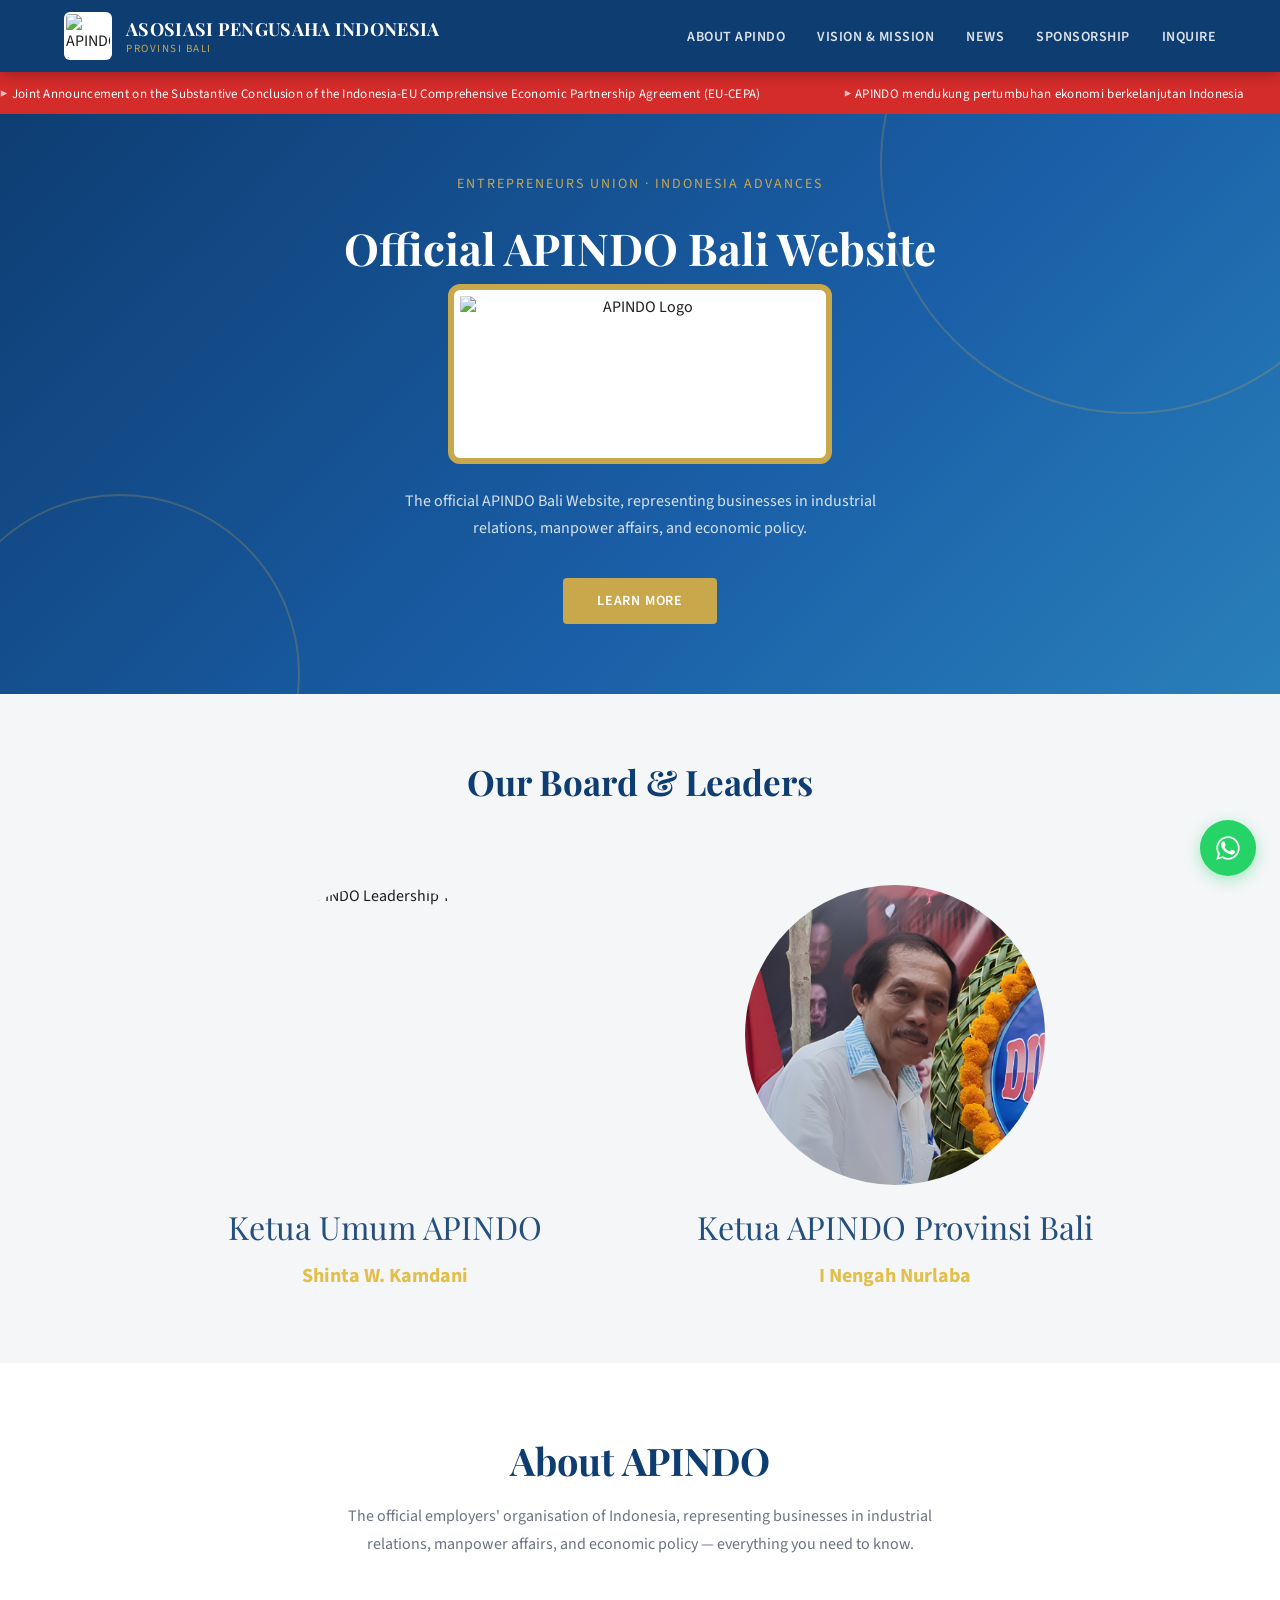
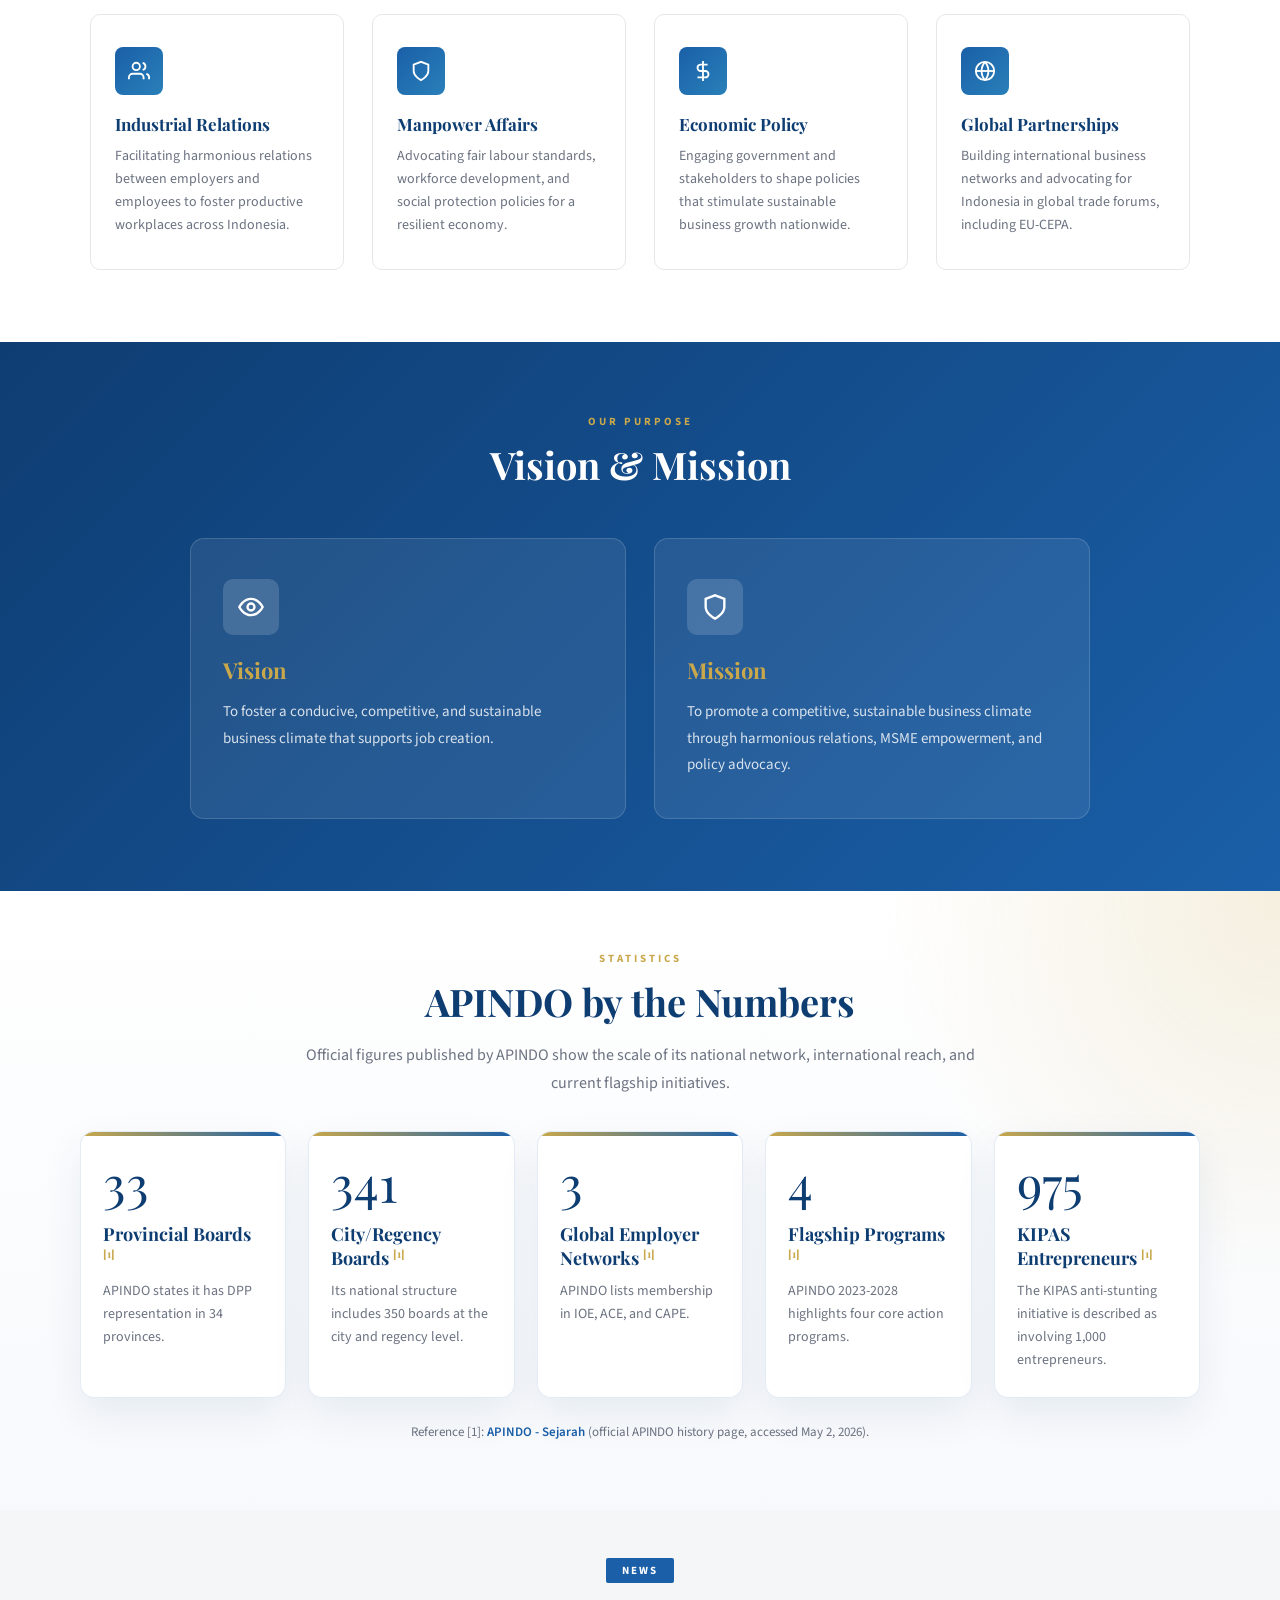
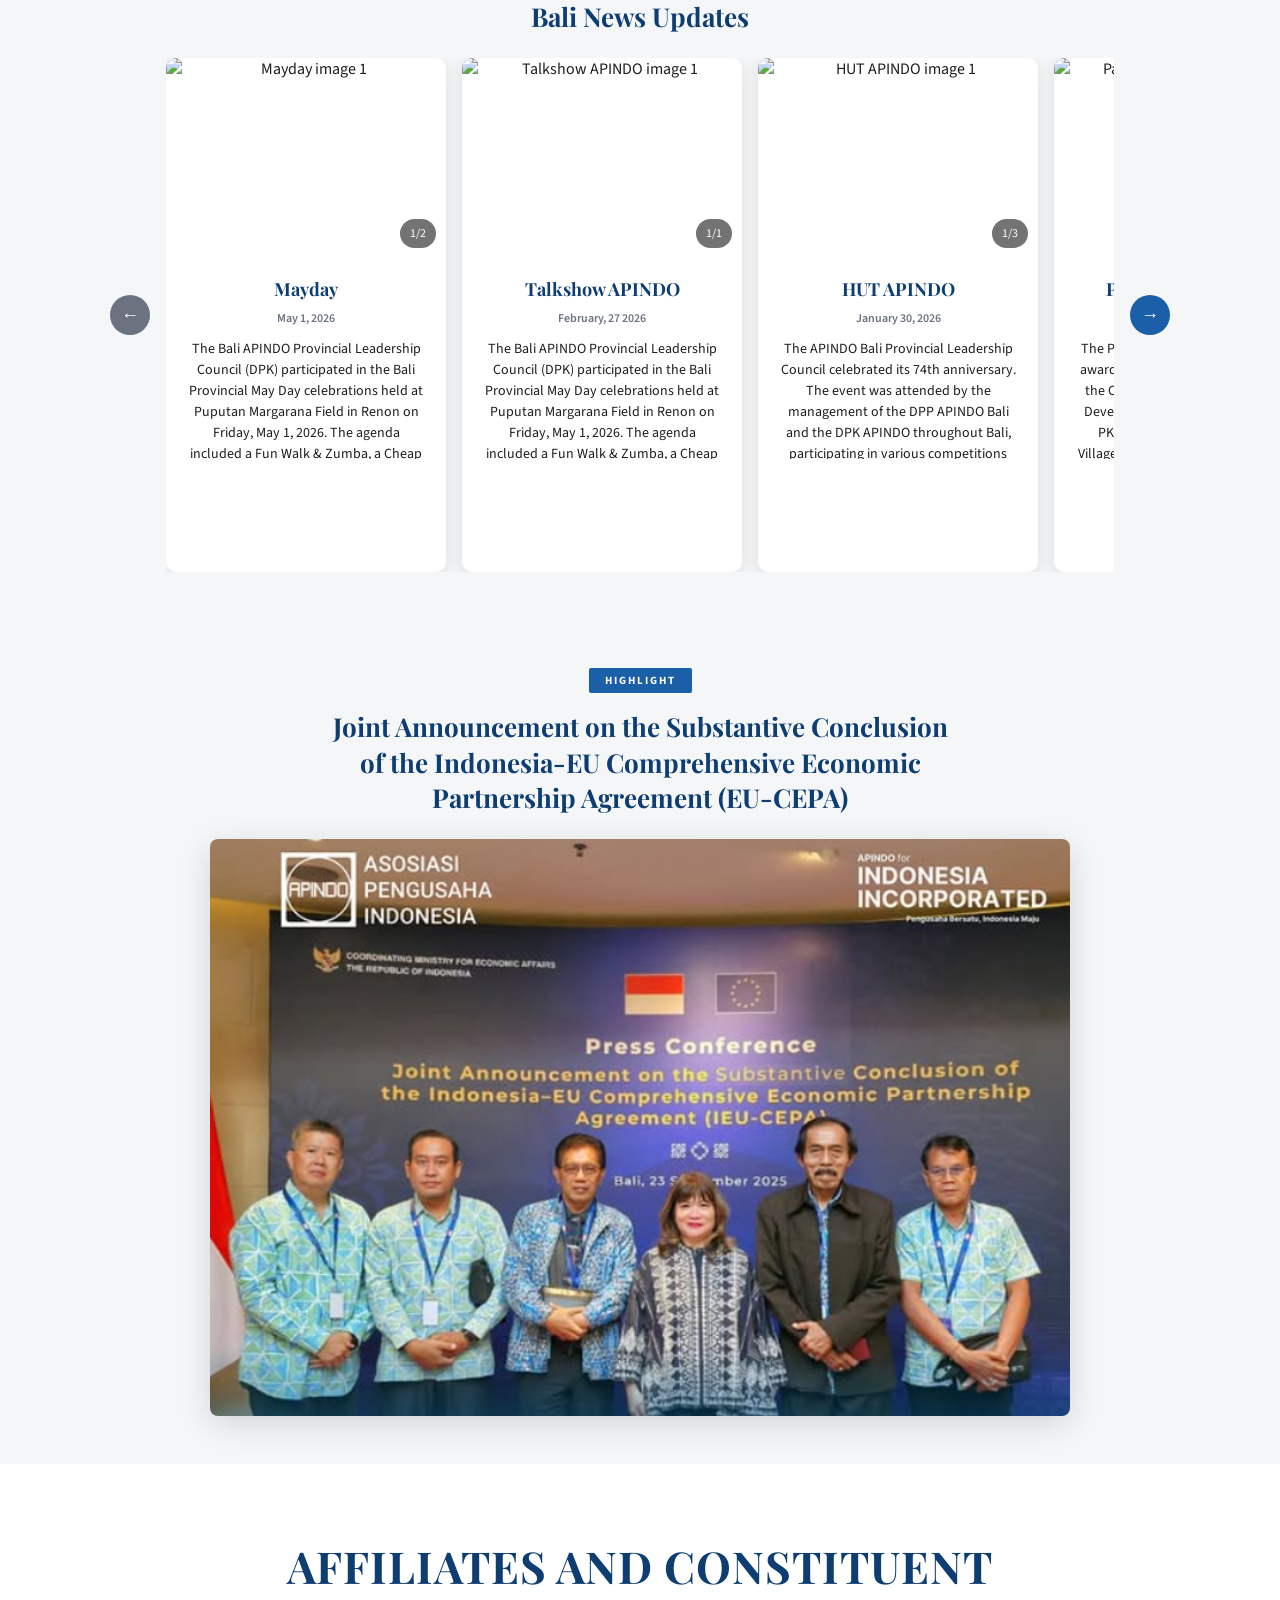
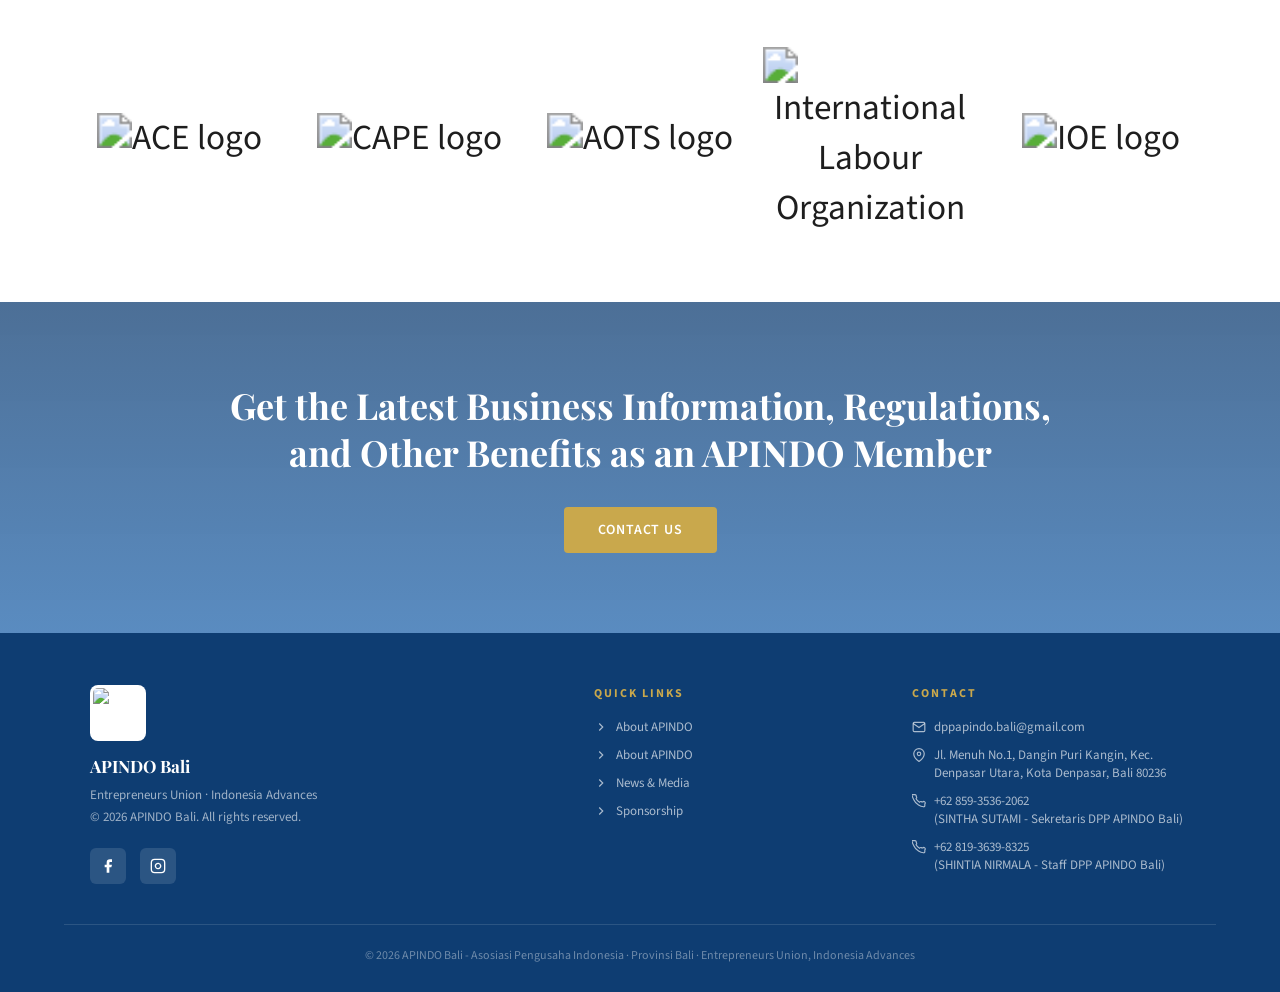
==== commit c9b7edd7: "change (lang = en) on landing page" ====
--- a/Landing Page/index.html
+++ b/Landing Page/index.html
@@ -1,5 +1,5 @@
 <!doctype html>
-<html lang="id">
+<html lang="en">
   <head>
     <meta charset="UTF-8" />
     <meta name="viewport" content="width=device-width, initial-scale=1.0" />
